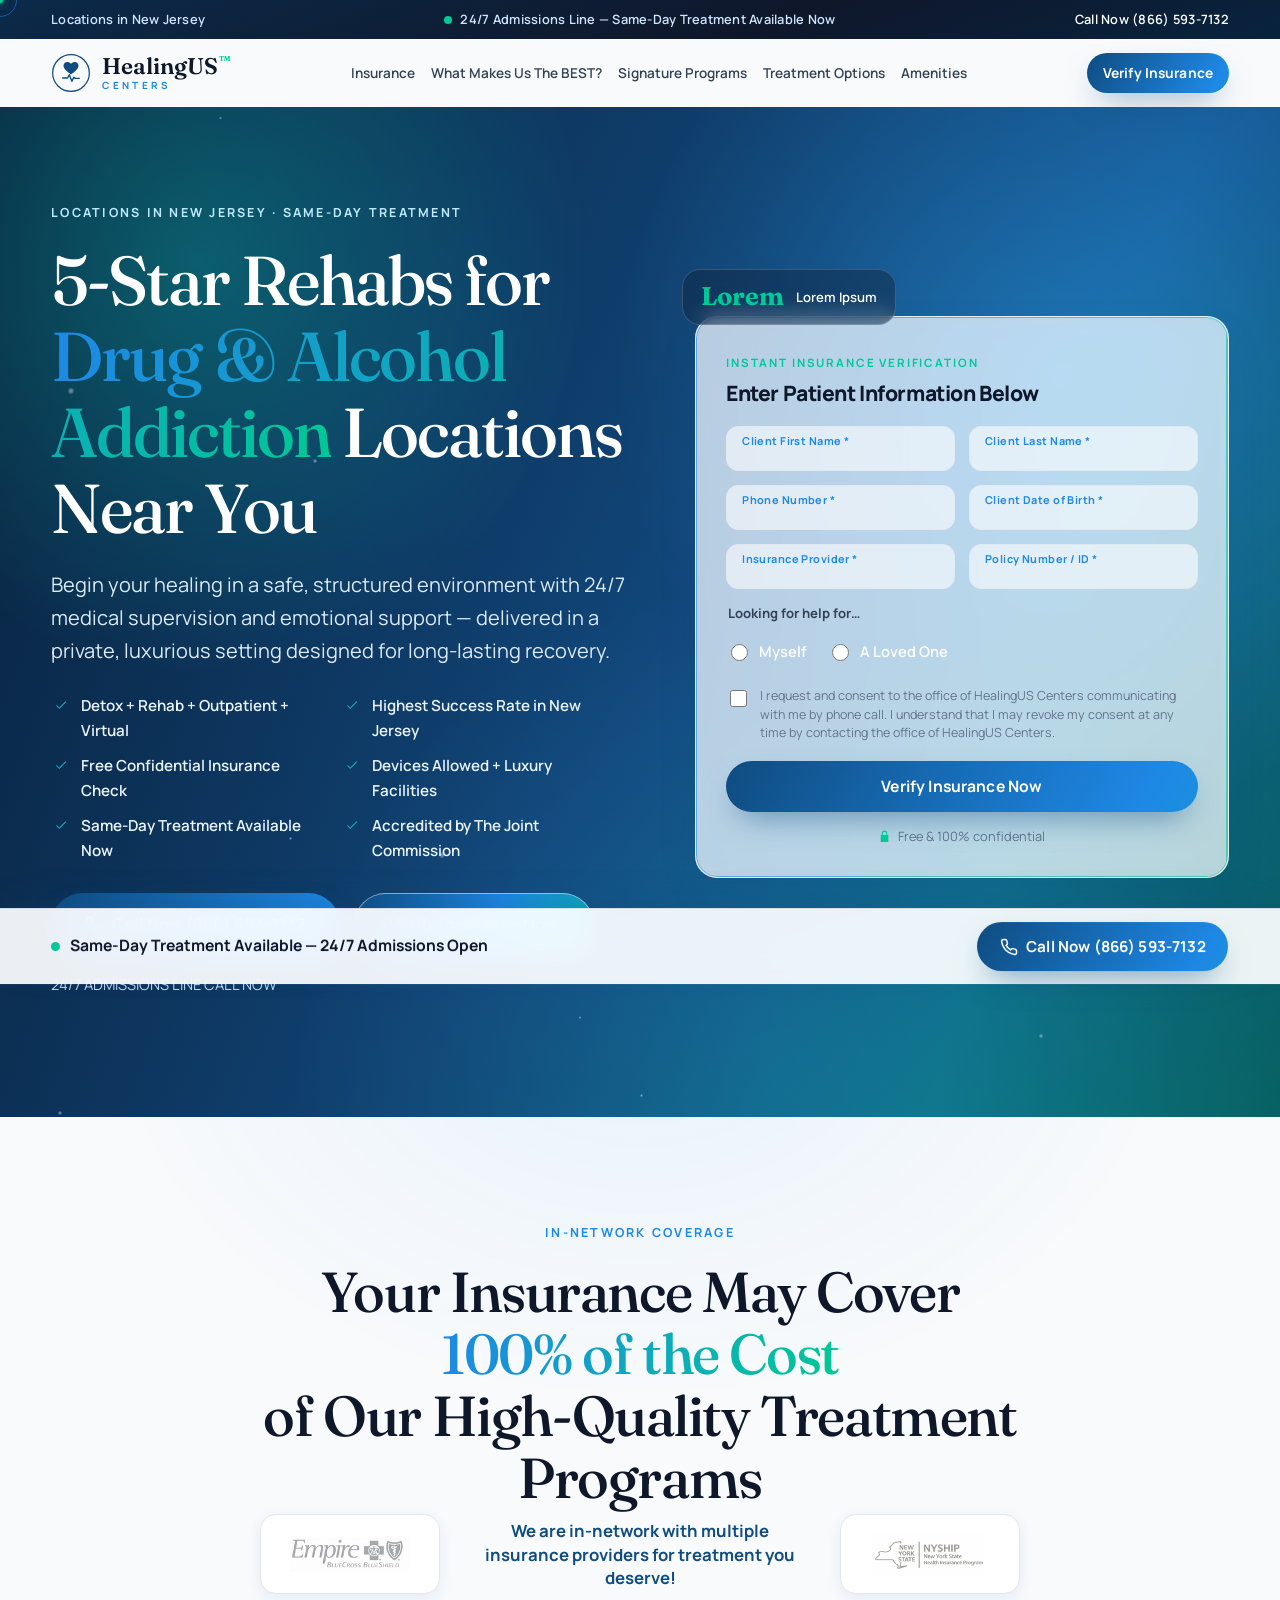
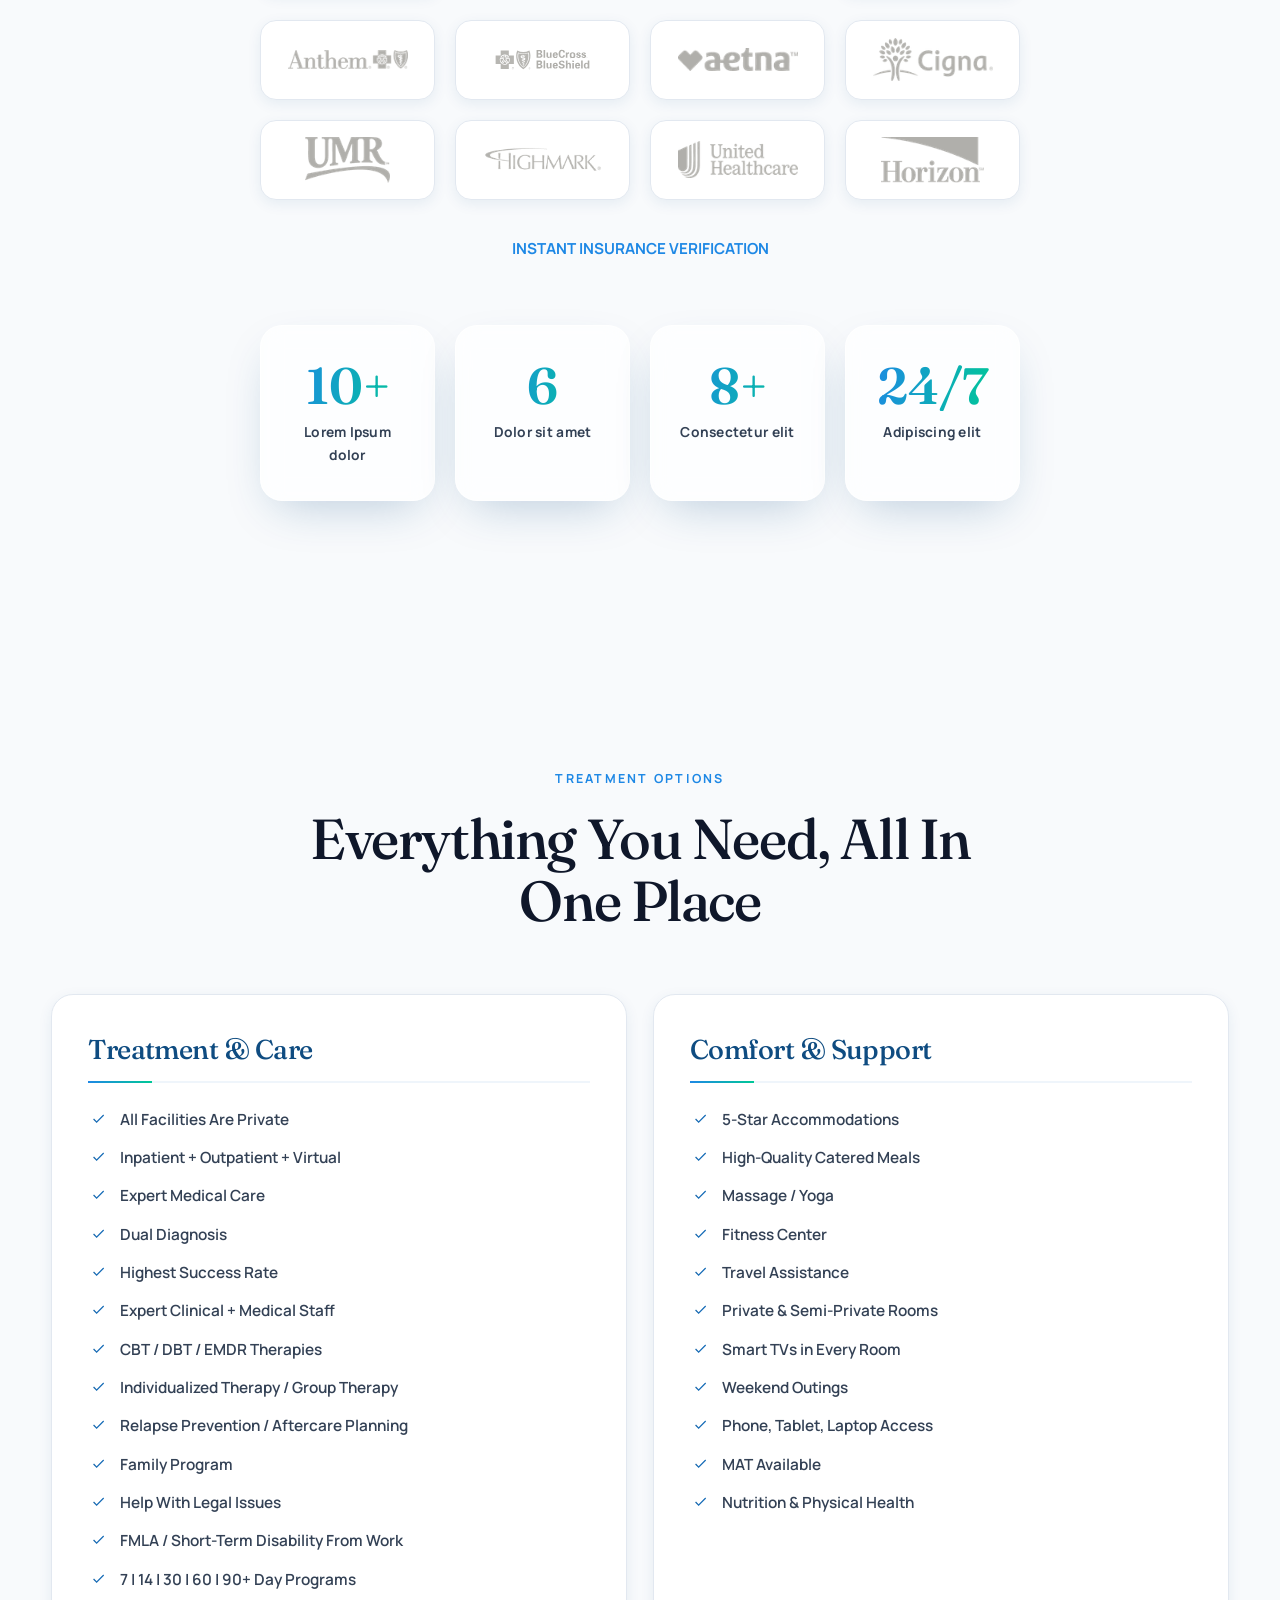
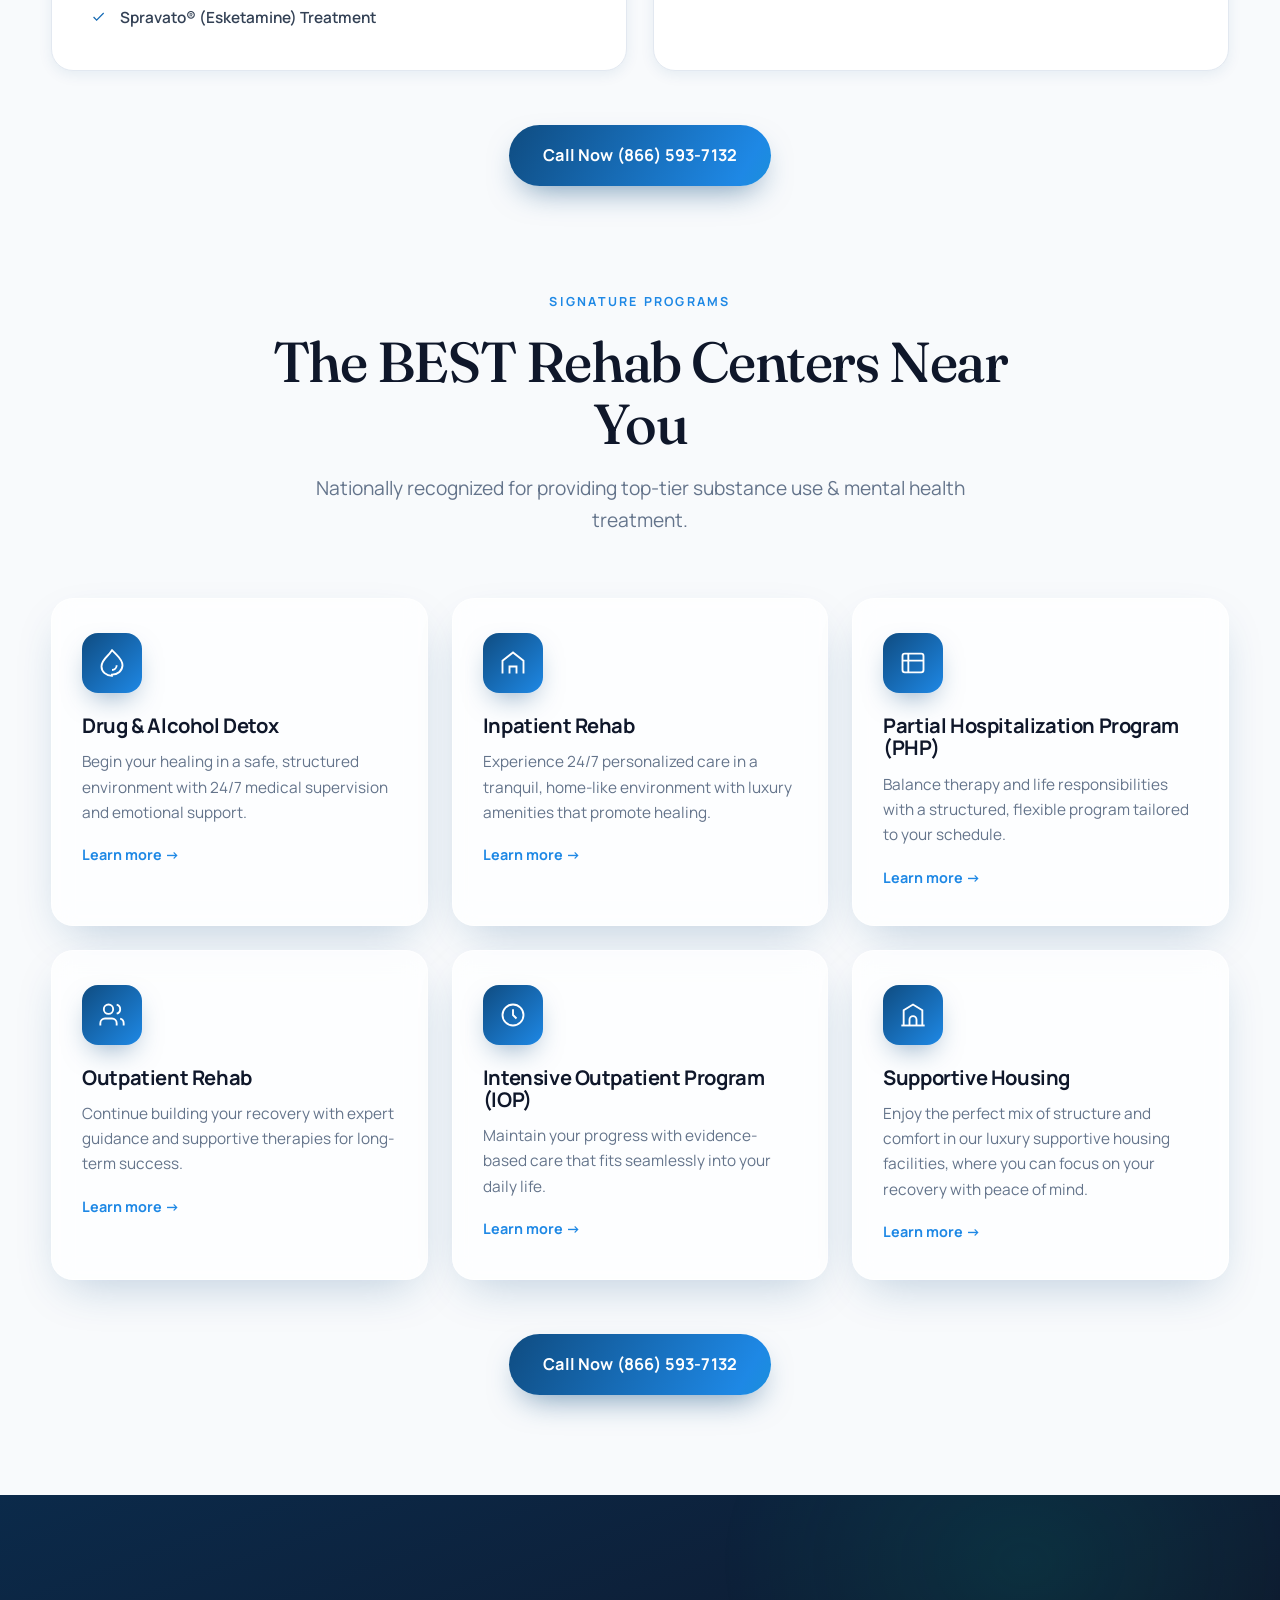
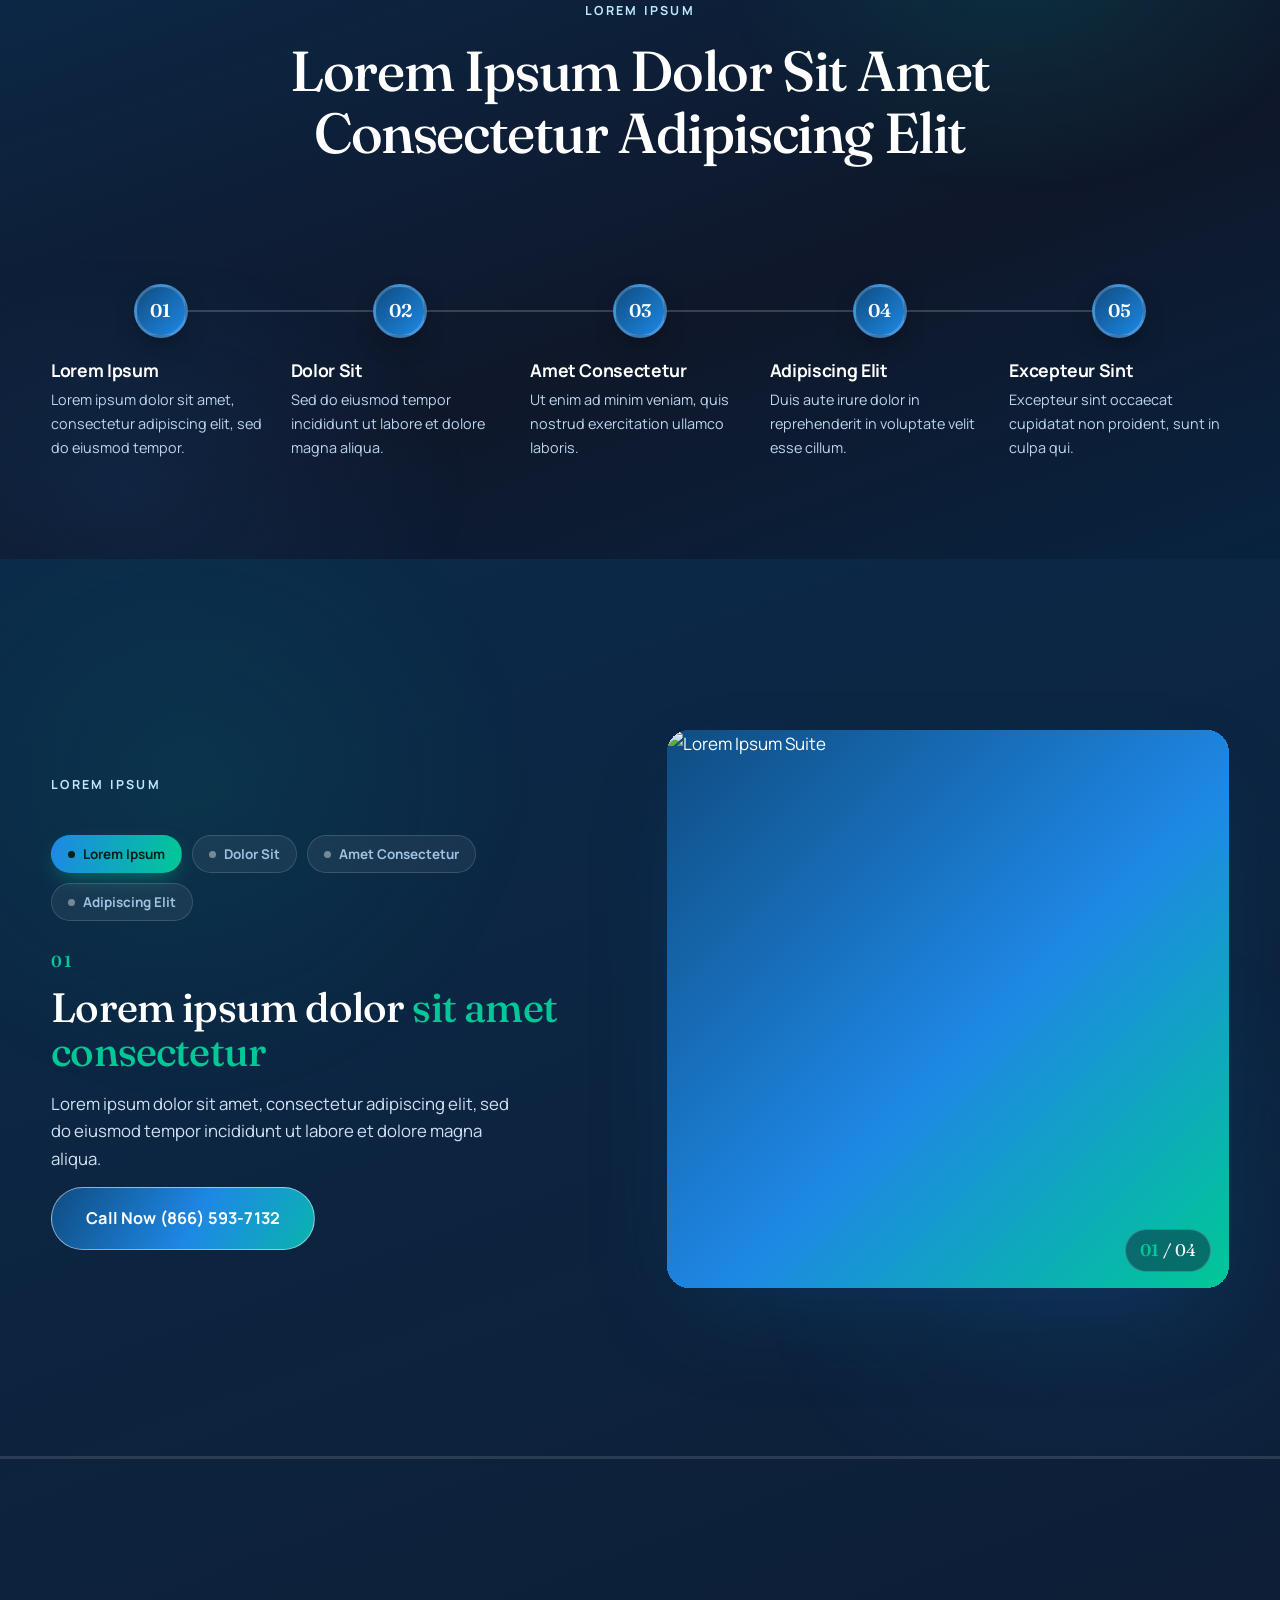
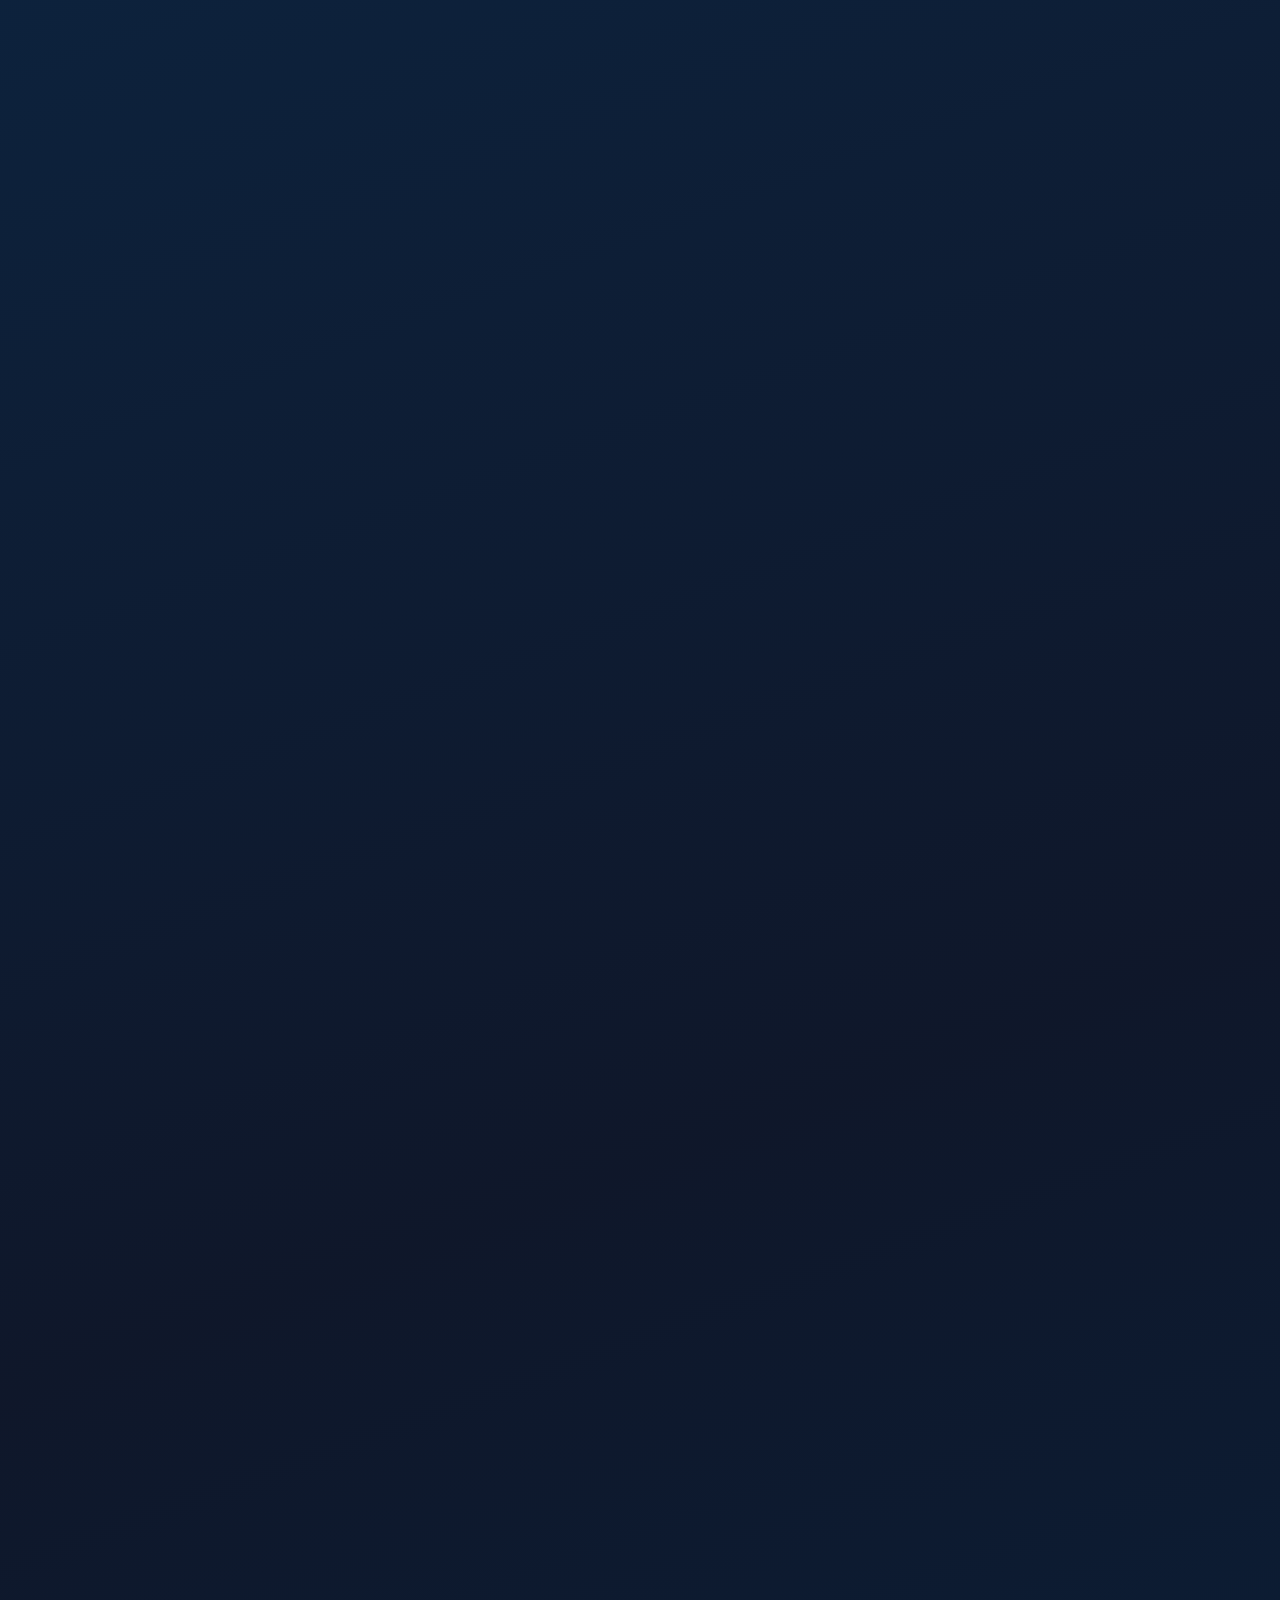
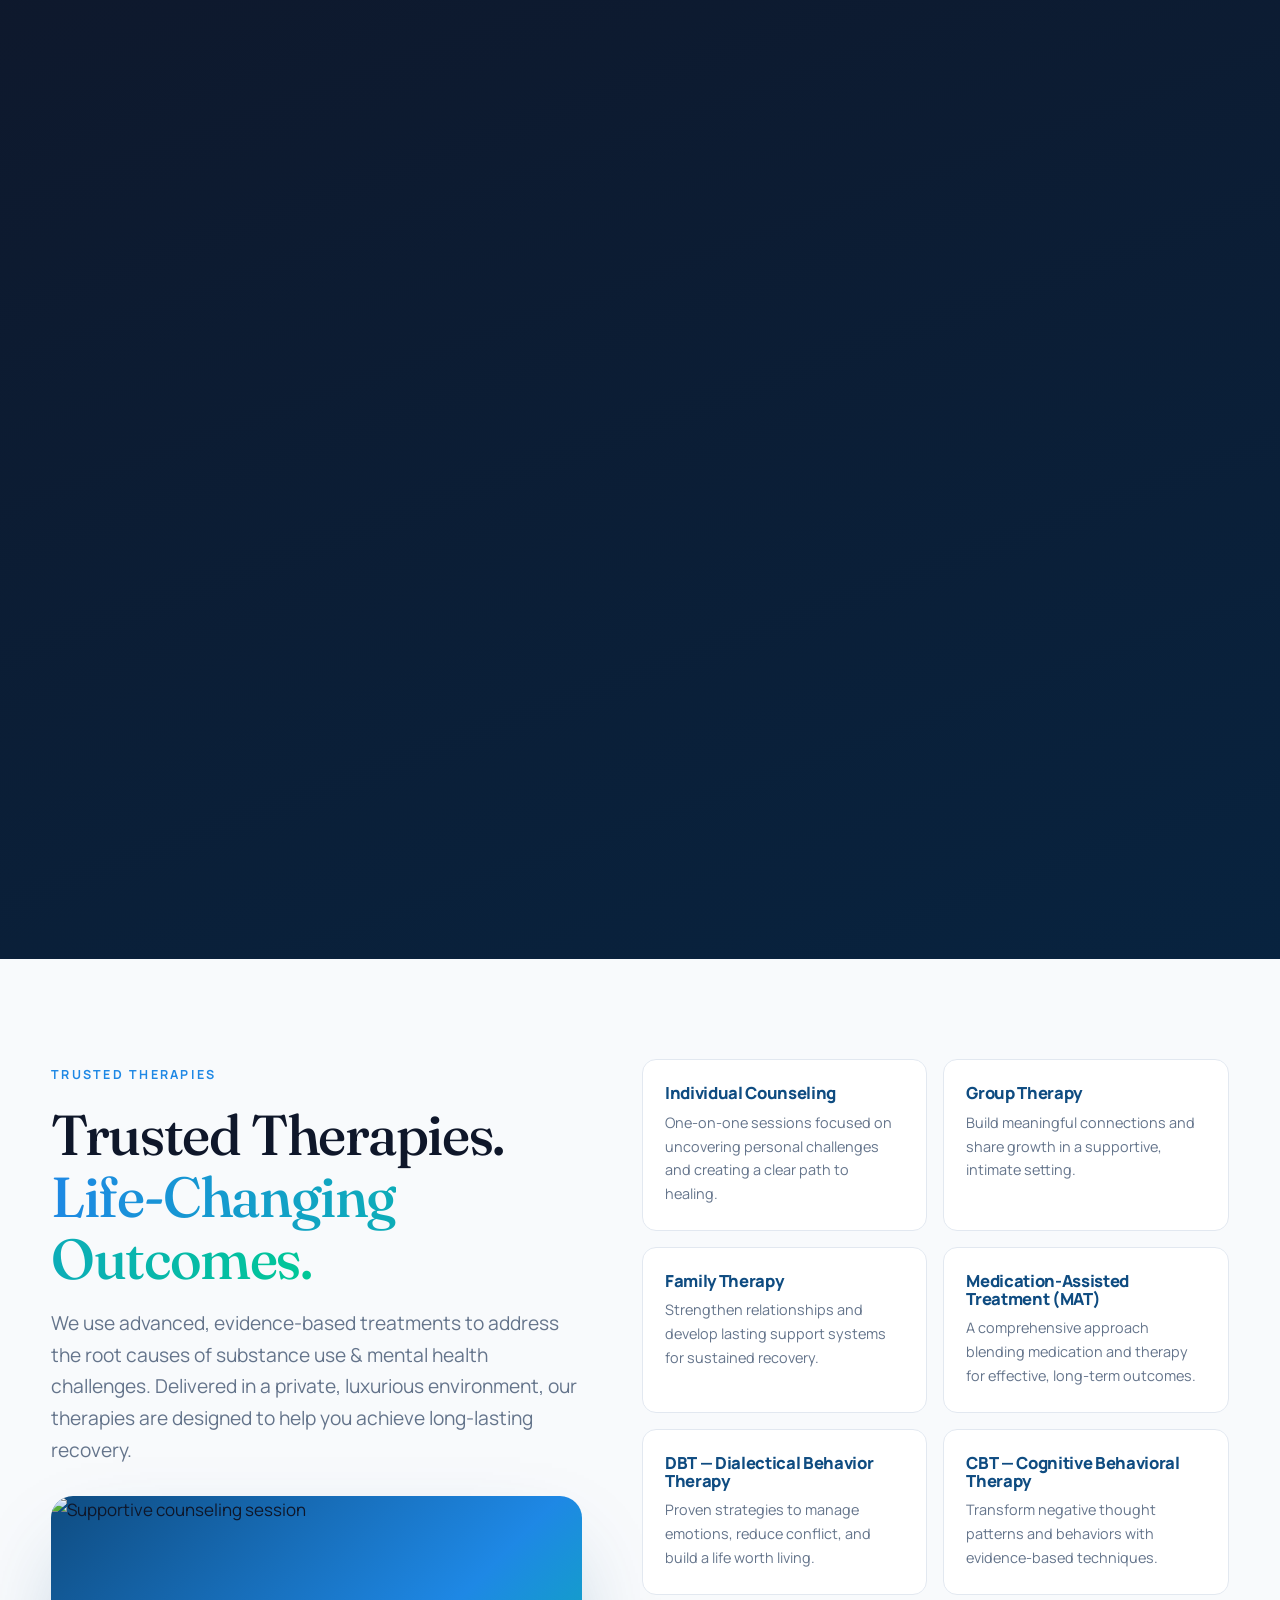
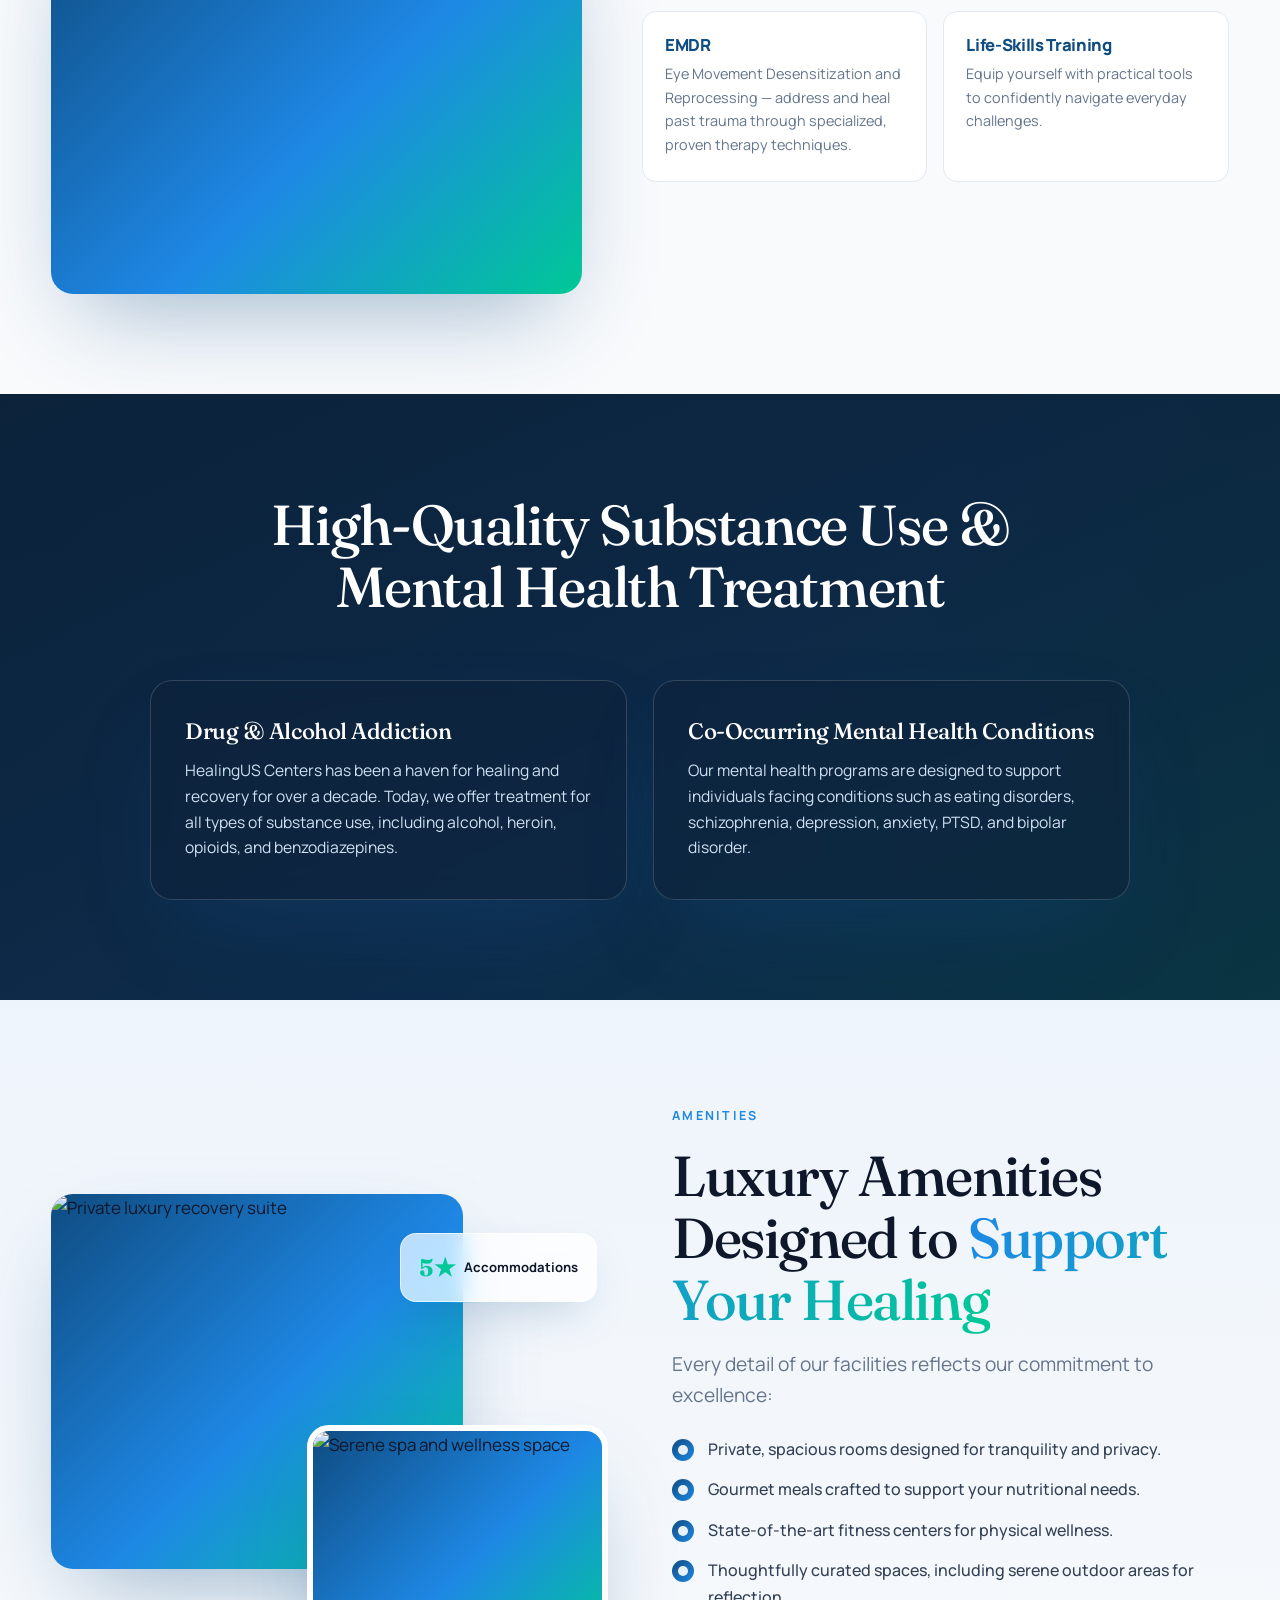
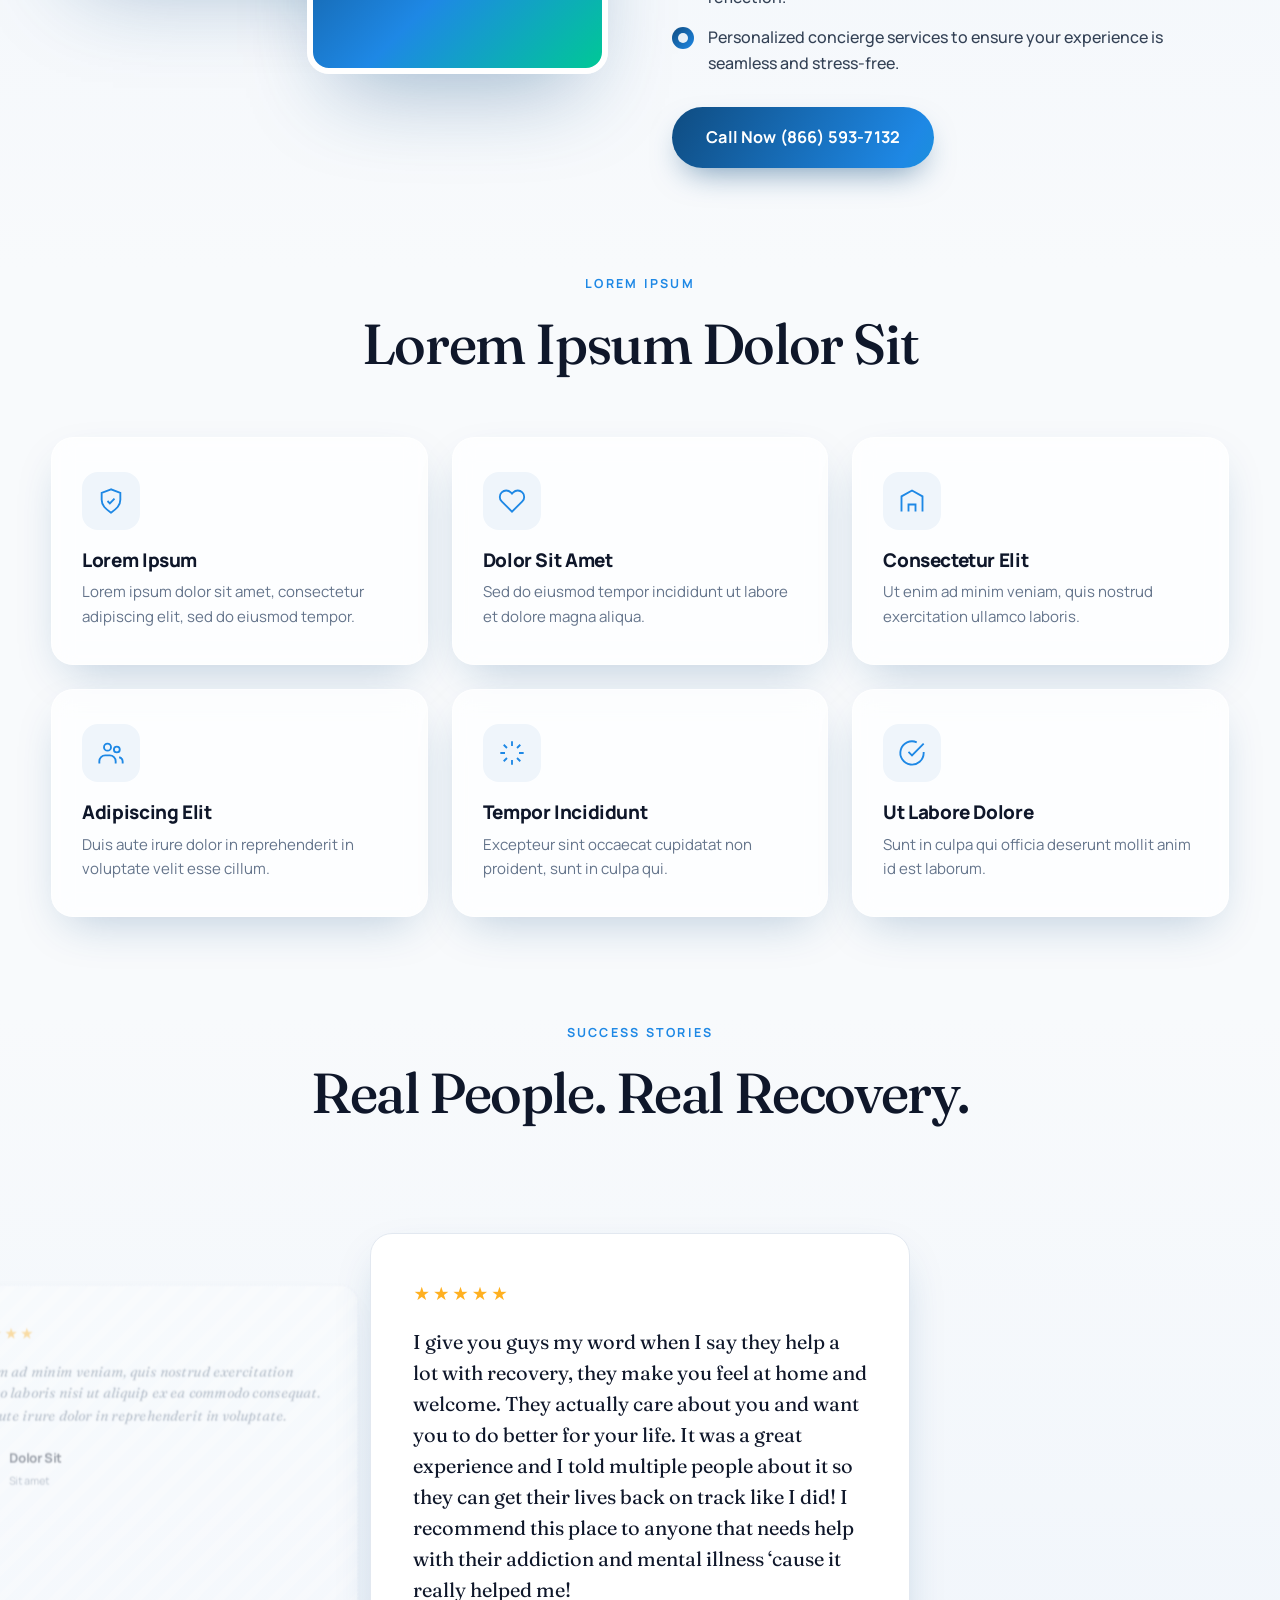
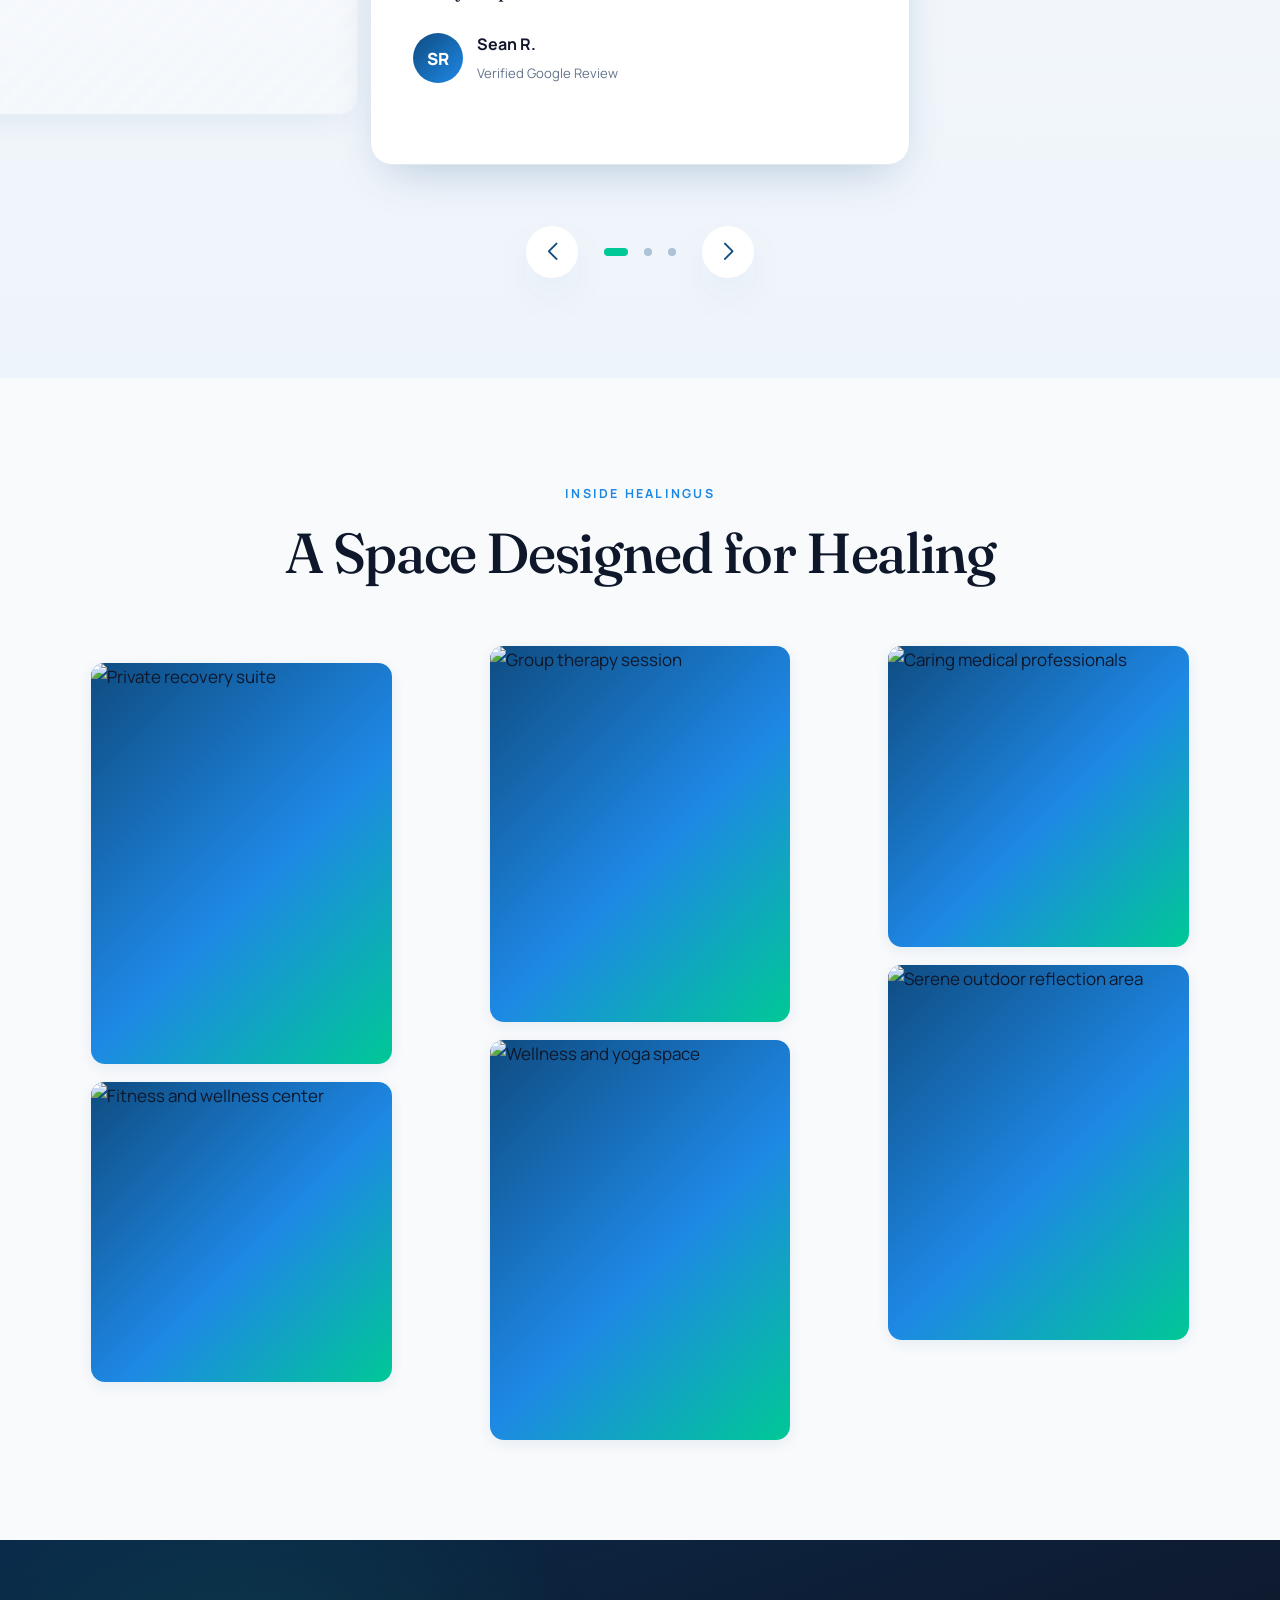
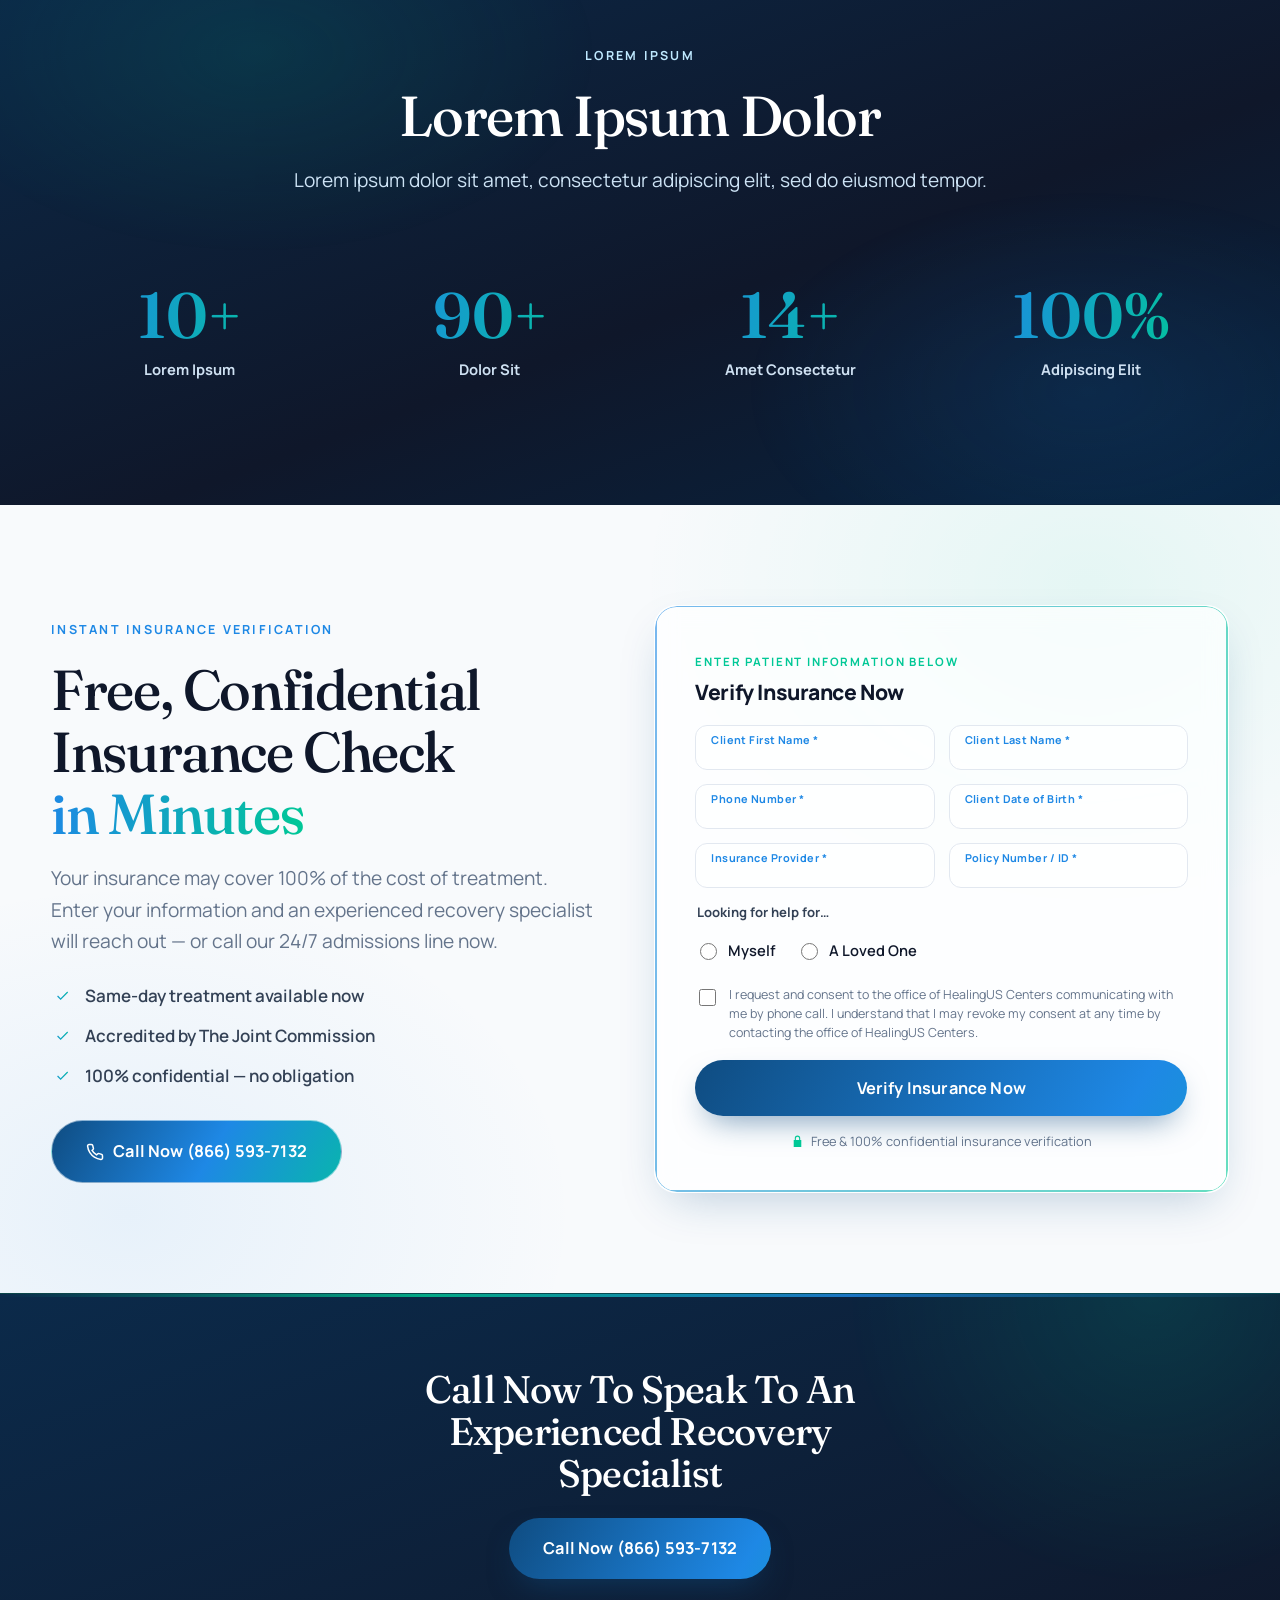
==== index.html @ 16db30b2 "sdfg" ====
<!DOCTYPE html>
<html lang="en">
<head>
<meta charset="UTF-8" />
<meta name="viewport" content="width=device-width, initial-scale=1.0" />
<meta name="description" content="HealingUS Centers — 5-star rehabs for drug & alcohol addiction. Detox, inpatient, outpatient & virtual care with luxury amenities. Accredited by The Joint Commission. Locations in New Jersey." />
<title>HealingUS™ Centers — 5-Star Rehabs for Addiction & Mental Health</title>

<!-- Fonts: Fraunces (luxury editorial display) + Manrope (refined UI/body) -->
<link rel="preconnect" href="https://fonts.googleapis.com" />
<link rel="preconnect" href="https://fonts.gstatic.com" crossorigin />
<link href="https://fonts.googleapis.com/css2?family=Fraunces:ital,opsz,wght@0,9..144,400;0,9..144,500;0,9..144,600;1,9..144,400&family=Manrope:wght@400;500;600;700;800&display=swap" rel="stylesheet" />

<!-- Swiper -->
<link rel="stylesheet" href="https://cdn.jsdelivr.net/npm/swiper@11/swiper-bundle.min.css" />
<!-- AOS -->
<link rel="stylesheet" href="https://cdn.jsdelivr.net/npm/aos@2.3.4/dist/aos.css" />

<style>
/* =====================================================
   HealingUS Centers — Premium Recovery Redesign
   Fonts: Fraunces (display) + Manrope (UI/body)
   ===================================================== */

:root{
  /* Brand palette (per spec) */
  --deep:#0F4C81;
  --blue:#1E88E5;
  --teal:#00C896;
  --bg:#F8FAFC;
  --dark:#0F172A;
  --card:#FFFFFF;

  /* Derived tones */
  --deep-700:#0c3c66;
  --ink:#0F172A;
  --ink-soft:#334155;
  --muted:#64748B;
  --line:#E2E8F0;
  --mist:#EFF5FB;

  /* Gradients */
  --grad-brand:linear-gradient(120deg,var(--deep) 0%, var(--blue) 55%, var(--teal) 120%);
  --grad-soft:linear-gradient(135deg,#0F4C81 0%, #1E88E5 100%);
  --grad-text:linear-gradient(100deg,var(--blue),var(--teal));
  --grad-dark:linear-gradient(160deg,#0b2a4a 0%, #0F172A 60%, #08233f 100%);

  /* Glass */
  --glass-bg:rgba(255,255,255,0.72);
  --glass-bd:rgba(255,255,255,0.65);
  --glass-bg-dark:rgba(16,32,55,0.42);
  --glass-bd-dark:rgba(255,255,255,0.16);

  /* Shadows */
  --sh-sm:0 4px 14px rgba(15,76,129,.08);
  --sh-md:0 18px 48px -16px rgba(15,76,129,.28);
  --sh-lg:0 40px 90px -30px rgba(15,76,129,.40);
  --sh-glow:0 0 0 1px rgba(0,200,150,.18), 0 22px 60px -22px rgba(0,200,150,.35);

  --radius:22px;
  --radius-sm:14px;
  --maxw:1240px;
  --ease:cubic-bezier(.16,1,.3,1);
}

/* ---------- reset ---------- */
*,*::before,*::after{box-sizing:border-box}
html{-webkit-text-size-adjust:100%}
body{margin:0;background:var(--bg);color:var(--ink);
  font-family:'Manrope',system-ui,sans-serif;font-size:17px;line-height:1.65;
  -webkit-font-smoothing:antialiased;overflow-x:clip}
img{max-width:100%;display:block}
a{color:inherit;text-decoration:none}
ul{margin:0;padding:0;list-style:none}
h1,h2,h3,h4{margin:0;line-height:1.1;font-weight:600;letter-spacing:-.02em}
button{font-family:inherit;cursor:pointer;border:none;background:none}
p{margin:0}
::selection{background:var(--teal);color:#04201a}

.wrap{width:min(var(--maxw),92vw);margin-inline:auto}
.section{padding:clamp(70px,9vw,100px) 0;position:relative}
.center{text-align:center}

/* display font for big headings */
.section-title,.hero__title,.footer__cta h2{font-family:'Fraunces',Georgia,serif;font-weight:500}

/* ---------- typography helpers ---------- */
.eyebrow{display:inline-block;font-size:.78rem;font-weight:700;letter-spacing:.18em;
  text-transform:uppercase;color:var(--blue);margin-bottom:18px}
.eyebrow--light{color:#bfe9ff}
.section-title{font-size:clamp(2rem,4.4vw,3.6rem);color:var(--ink);letter-spacing:-.025em}
.section-title.light{color:#fff}
.section-lead{font-size:clamp(1.02rem,1.5vw,1.2rem);color:var(--muted);margin-top:18px;max-width:62ch}
.section-lead.light{color:#cde3f5}
.center .section-lead{margin-inline:auto}
.section-head{margin-bottom:54px}
.section-head.center{max-width:760px;margin-inline:auto;margin-bottom:62px}
.grad-text{background:var(--grad-text);-webkit-background-clip:text;background-clip:text;color:transparent}

/* ---------- glass ---------- */
.glass{background:var(--glass-bg);
  -webkit-backdrop-filter:blur(11px) saturate(140%);backdrop-filter:blur(11px) saturate(140%);
  border:1px solid var(--glass-bd);box-shadow:var(--sh-md)}

/* ---------- buttons ---------- */
.btn{display:inline-flex;align-items:center;justify-content:center;gap:.55em;
  font-weight:700;font-size:.98rem;letter-spacing:.01em;border-radius:100px;
  padding:.92em 1.7em;transition:transform .4s var(--ease),box-shadow .4s var(--ease),background .3s;
  position:relative;white-space:nowrap;will-change:transform}
.btn--sm{padding:.62em 1.15em;font-size:.86rem}
.btn--lg{padding:1.05em 2.1em;font-size:1.02rem}
.btn--block{width:100%}
.btn--primary{background:var(--grad-brand);color:#fff;background-size:160% 160%;box-shadow:0 14px 32px -12px rgba(15,76,129,.6)}
.btn--primary:hover{transform:translateY(-3px);box-shadow:0 22px 44px -14px rgba(30,136,229,.62);background-position:100% 0}
.btn--ghost{color:var(--deep);border:1.5px solid var(--line);background:#fff}
.btn--ghost:hover{border-color:var(--blue);color:var(--blue);transform:translateY(-2px)}
.btn--glass{color:#fff;border:1.5px solid rgba(255,255,255,.5);background:rgba(255,255,255,.1);
  -webkit-backdrop-filter:blur(10px);backdrop-filter:blur(10px)}
.btn--glass:hover{background:rgba(255,255,255,.2);transform:translateY(-3px)}

/* ---------- cursor ---------- */
.cursor-dot,.cursor-ring{position:fixed;top:0;left:0;border-radius:50%;pointer-events:none;
  z-index:9999;transform:translate(-50%,-50%);will-change:transform}
.cursor-dot{width:7px;height:7px;background:var(--teal);box-shadow:0 0 8px rgba(0,200,150,.7)}
.cursor-ring{width:34px;height:34px;border:1.5px solid rgba(30,136,229,.55);transition:width .3s,height .3s,opacity .3s,border-color .3s}
.cursor-ring.is-hover{width:56px;height:56px;border-color:rgba(0,200,150,.7)}
body.no-cursor .cursor-dot,body.no-cursor .cursor-ring{display:none}

/* ---------- loader ---------- */
.loader{position:fixed;inset:0;z-index:10000;background:var(--grad-dark);
  display:flex;flex-direction:column;align-items:center;justify-content:center;gap:26px;
  transition:opacity .7s var(--ease),visibility .7s}
.loader.done{opacity:0;visibility:hidden}
.loader__mark{display:flex;gap:4px;font-family:'Fraunces',serif;font-size:3rem;color:#fff}
.loader__mark span{opacity:0;animation:fadeUp .6s var(--ease) forwards}
.loader__mark span:nth-child(2){animation-delay:.15s;color:var(--teal)}
.loader__bar{width:180px;height:3px;background:rgba(255,255,255,.18);border-radius:4px;overflow:hidden}
.loader__bar i{display:block;height:100%;width:0;background:var(--grad-text);animation:load 1.4s var(--ease) forwards}
@keyframes load{to{width:100%}}
@keyframes fadeUp{to{opacity:1}}

/* ============ TOPBAR ============ */
.topbar{background:var(--grad-dark);color:#cfe6ff;font-size:.8rem;font-weight:600;
  letter-spacing:.02em;position:relative;z-index:60}
.topbar__inner{display:flex;align-items:center;justify-content:space-between;gap:18px;padding:9px 0}
.topbar__pulse{display:inline-flex;align-items:center;gap:8px;flex:1;justify-content:center}
.topbar .dot{width:8px;height:8px;border-radius:50%;background:var(--teal);box-shadow:0 0 0 0 rgba(0,200,150,.6);
  animation:pulse 1.8s infinite}
@keyframes pulse{0%{box-shadow:0 0 0 0 rgba(0,200,150,.55)}70%{box-shadow:0 0 0 10px rgba(0,200,150,0)}100%{box-shadow:0 0 0 0 rgba(0,200,150,0)}}
.topbar__call{color:#fff}
.topbar__call:hover{color:var(--teal)}
@media(max-width:760px){.topbar__locs,.topbar__call{display:none}}

/* ============ NAV ============ */
.nav{position:sticky;top:0;z-index:1000;transition:padding .4s;
  padding:14px 0}
.nav::before{content:"";position:absolute;inset:0;z-index:-1;
  background:rgba(248,250,252,0);
  transition:background .4s,backdrop-filter .4s,box-shadow .4s;
  pointer-events:none}
.nav.scrolled{padding:8px 0}
.nav.scrolled::before{background:rgba(255,255,255,.82);-webkit-backdrop-filter:blur(16px);backdrop-filter:blur(16px);
  box-shadow:0 8px 30px -16px rgba(15,76,129,.25)}
.nav__inner{display:flex;align-items:center;justify-content:space-between;gap:24px}
.brand{display:inline-flex;align-items:center;gap:11px;color:var(--deep)}
.brand__seal{color:var(--deep);display:grid;place-items:center;transition:transform .5s var(--ease)}
.brand:hover .brand__seal{transform:rotate(-8deg) scale(1.05)}
.brand__text{font-family:'Fraunces',serif;font-size:1.42rem;font-weight:600;color:var(--ink);line-height:1;
  display:flex;flex-direction:column}
.brand__name{display:inline-flex;align-items:flex-start;line-height:1}
.brand__text small{font-size:.62rem;letter-spacing:.34em;text-transform:uppercase;font-family:'Manrope';
  font-weight:700;color:var(--blue);margin-top:3px}
.brand__text sup{font-size:.5em;color:var(--teal);line-height:1;margin-left:1px;vertical-align:super}
.nav__links{display:flex;gap:26px;font-size:.9rem;font-weight:600;color:var(--ink-soft)}
.nav__links a{position:relative;padding:4px 0;transition:color .25s;white-space:nowrap}
.nav__links a::after{content:"";position:absolute;left:0;bottom:-2px;height:2px;width:0;background:var(--grad-text);transition:width .35s var(--ease)}
.nav__links a:hover{color:var(--deep)}
.nav__links a:hover::after{width:100%}
.nav__actions{display:flex;align-items:center;gap:12px}
.nav__burger{display:none;width:42px;height:42px;border-radius:12px;border:1.5px solid var(--line);
  flex-direction:column;align-items:center;justify-content:center;gap:5px;background:#fff}
.nav__burger span{width:20px;height:2px;background:var(--ink);border-radius:2px;transition:.35s var(--ease)}
.nav__burger.open span:nth-child(1){transform:translateY(7px) rotate(45deg)}
.nav__burger.open span:nth-child(2){opacity:0}
.nav__burger.open span:nth-child(3){transform:translateY(-7px) rotate(-45deg)}

@media(max-width:1150px){
  .nav__links{position:fixed;top:0;right:0;bottom:0;width:min(360px,84vw);height:100%;height:100dvh;flex-direction:column;
    background:#fff;padding:110px 34px 40px;gap:6px;font-size:1.1rem;overflow-y:auto;
    transform:translateX(100%);visibility:hidden;transition:transform .5s var(--ease),visibility .5s var(--ease);box-shadow:-30px 0 80px -30px rgba(15,76,129,.4);z-index:1000}
  .nav__links.open{transform:translateX(0);visibility:visible}
  .nav__links a{padding:14px 0;border-bottom:1px solid var(--line)}
  .nav__burger{display:flex}
  .nav__actions .btn--ghost{display:none}
}
@media(max-width:520px){.nav__actions .btn--primary{display:none}}

/* ============ HERO ============ */
.hero{position:relative;min-height:100svh;display:flex;align-items:center;
  padding:90px 0 120px;overflow:hidden;color:#fff;isolation:isolate}
.hero__bg{position:absolute;inset:-8% -4%;z-index:-3}
.hero__img{width:100%;height:100%;object-fit:cover}
.hero__scrim{position:absolute;inset:0;
  background:linear-gradient(105deg,rgba(8,28,52,.93) 0%,rgba(12,46,82,.82) 38%,rgba(10,32,58,.45) 75%,rgba(10,32,58,.62) 100%)}
.hero__aurora{position:absolute;inset:0;mix-blend-mode:screen;opacity:.55;
  background:
    radial-gradient(40% 50% at 18% 20%,rgba(0,200,150,.55),transparent 70%),
    radial-gradient(45% 55% at 80% 30%,rgba(30,136,229,.6),transparent 70%),
    radial-gradient(50% 60% at 60% 90%,rgba(15,76,129,.6),transparent 70%);
  animation:aurora 16s ease-in-out infinite alternate}
@keyframes aurora{0%{transform:translate3d(0,0,0) scale(1)}100%{transform:translate3d(-3%,2%,0) scale(1.12)}}
.hero__bg.grad-fallback .hero__img{display:none}
.hero__bg.grad-fallback{background:var(--grad-dark)}

.hero__particles{position:absolute;inset:0;z-index:-1;pointer-events:none}
.particle{position:absolute;border-radius:50%;background:radial-gradient(circle,rgba(255,255,255,.9),rgba(255,255,255,0));
  animation:floatUp linear infinite;opacity:.5}
@keyframes floatUp{0%{transform:translateY(20px);opacity:0}10%{opacity:.6}100%{transform:translateY(-120px);opacity:0}}

.hero__grid{display:grid;grid-template-columns:1.05fr .95fr;gap:54px;align-items:center;width:min(var(--maxw),92vw)}
.hero__title{font-size:clamp(2.4rem,5.4vw,4.5rem);font-weight:500;letter-spacing:-.03em;margin-bottom:22px;max-width:14ch}
.hero__sub{font-size:clamp(1.05rem,1.7vw,1.25rem);color:#dceaf7;max-width:52ch;margin-bottom:26px}
.hero__checks{display:grid;grid-template-columns:1fr 1fr;gap:10px 22px;margin-bottom:30px;max-width:560px}
.hero__checks li{position:relative;padding-left:30px;font-size:.95rem;font-weight:600;color:#eaf4fd}
.hero__checks li::before{content:"";position:absolute;left:0;top:2px;width:20px;height:20px;border-radius:50%;
  background:var(--grad-text);
  -webkit-mask:url("data:image/svg+xml,%3Csvg xmlns='http://www.w3.org/2000/svg' viewBox='0 0 24 24'%3E%3Cpath fill='black' d='M9 16.2 4.8 12l-1.4 1.4L9 19 21 7l-1.4-1.4z'/%3E%3C/svg%3E") center/14px no-repeat;
  mask:url("data:image/svg+xml,%3Csvg xmlns='http://www.w3.org/2000/svg' viewBox='0 0 24 24'%3E%3Cpath fill='black' d='M9 16.2 4.8 12l-1.4 1.4L9 19 21 7l-1.4-1.4z'/%3E%3C/svg%3E") center/14px no-repeat;
  box-shadow:0 0 14px rgba(0,200,150,.5)}
.hero__cta{display:flex;flex-wrap:wrap;gap:14px;margin-bottom:16px}
.hero__line{font-size:.92rem;color:#bcd6ee}

/* floating chips */
.hero__float{position:absolute;z-index:2;border-radius:18px;padding:14px 18px;display:flex;
  align-items:center;gap:12px;color:#fff;font-size:.82rem;font-weight:600;
  background:var(--glass-bg-dark);border:1px solid var(--glass-bd-dark);
  -webkit-backdrop-filter:blur(10px);backdrop-filter:blur(10px);box-shadow:var(--sh-lg);animation:bob 6s ease-in-out infinite;will-change:transform}
.hero__float strong{font-family:'Fraunces',serif;font-size:1.6rem;color:var(--teal);line-height:1}
.hero__float span{line-height:1.25}
.hero__float--a{top:16%;right:30%;animation-delay:.4s}
.hero__float--b{bottom:24%;left:3%;animation-delay:1.2s}
.hero__float--c{bottom:14%;right:8%;animation-delay:.8s}
@keyframes bob{0%,100%{transform:translateY(0)}50%{transform:translateY(-12px)}}
.badge-check{width:22px;height:22px;border-radius:50%;background:var(--grad-text);flex:none;display:inline-block;
  -webkit-mask:url("data:image/svg+xml,%3Csvg xmlns='http://www.w3.org/2000/svg' viewBox='0 0 24 24'%3E%3Cpath fill='black' d='M9 16.2 4.8 12l-1.4 1.4L9 19 21 7l-1.4-1.4z'/%3E%3C/svg%3E") center/15px no-repeat;
  mask:url("data:image/svg+xml,%3Csvg xmlns='http://www.w3.org/2000/svg' viewBox='0 0 24 24'%3E%3Cpath fill='black' d='M9 16.2 4.8 12l-1.4 1.4L9 19 21 7l-1.4-1.4z'/%3E%3C/svg%3E") center/15px no-repeat}

@media(max-width:1080px){.hero__float--a{display:none}}
@media(max-width:900px){
  .hero__grid{grid-template-columns:1fr;gap:40px}
  .hero__float--b,.hero__float--c{display:none}
}
@media(max-width:560px){.hero__checks{grid-template-columns:1fr}}

/* verify card (hero + full) */
.verify-card{border-radius:var(--radius);padding:30px;position:relative;overflow:hidden}
.verify-card::before{content:"";position:absolute;inset:0;border-radius:inherit;padding:1.4px;
  background:var(--grad-text);-webkit-mask:linear-gradient(#000 0 0) content-box,linear-gradient(#000 0 0);
  -webkit-mask-composite:xor;mask-composite:exclude;opacity:.6;pointer-events:none}
.verify-card__head{margin-bottom:22px}
.verify-card__eyebrow{font-size:.72rem;font-weight:700;letter-spacing:.16em;text-transform:uppercase;color:var(--teal)}
.verify-card__head h2{font-family:'Manrope';font-size:1.32rem;font-weight:800;color:var(--ink);margin-top:6px}

/* floating-label form */
.vform__row{display:grid;grid-template-columns:1fr 1fr;gap:14px}
.field{position:relative;margin-bottom:14px}
.field input{width:100%;padding:18px 16px 8px;border:1.5px solid var(--line);border-radius:12px;
  background:rgba(255,255,255,.6);font-size:.95rem;color:var(--ink);transition:.3s;outline:none}
.field label{position:absolute;left:16px;top:14px;color:var(--muted);font-size:.95rem;pointer-events:none;
  transition:.25s var(--ease);font-weight:500}
.field input:focus{border-color:var(--blue);box-shadow:0 0 0 4px rgba(30,136,229,.14),0 0 22px rgba(0,200,150,.18);
  background:#fff}
.field input:focus+label,.field input:not(:placeholder-shown)+label,
.field input:valid+label{top:6px;font-size:.68rem;color:var(--blue);font-weight:700;letter-spacing:.04em}
.field input[type=date]{color:var(--ink)}
.field.error input{border-color:#e2526b;animation:shake .4s}
.field.error label{color:#e2526b}
@keyframes shake{0%,100%{transform:translateX(0)}25%{transform:translateX(-5px)}75%{transform:translateX(5px)}}

.vform__choice{border:none;padding:6px 0 12px;margin:0}
.vform__choice legend{font-size:.82rem;font-weight:700;color:var(--ink-soft);margin-bottom:8px}
.choice{display:inline-flex;align-items:center;gap:8px;margin-right:18px;font-size:.92rem;font-weight:600;cursor:pointer}
.choice input{accent-color:var(--blue);width:17px;height:17px}
.consent{display:flex;gap:10px;font-size:.78rem;color:var(--muted);line-height:1.5;margin:6px 0 18px;cursor:pointer}
.consent input{margin-top:3px;width:17px;height:17px;flex:none;accent-color:var(--teal)}
.vform__trust{margin-top:14px;font-size:.8rem;color:var(--muted);display:flex;align-items:center;gap:7px;justify-content:center}
.lock{width:13px;height:13px;display:inline-block;background:var(--teal);flex:none;
  -webkit-mask:url("data:image/svg+xml,%3Csvg xmlns='http://www.w3.org/2000/svg' viewBox='0 0 24 24'%3E%3Cpath fill='black' d='M12 1a5 5 0 0 0-5 5v3H5v13h14V9h-2V6a5 5 0 0 0-5-5zm3 8H9V6a3 3 0 0 1 6 0z'/%3E%3C/svg%3E") center/contain no-repeat;
  mask:url("data:image/svg+xml,%3Csvg xmlns='http://www.w3.org/2000/svg' viewBox='0 0 24 24'%3E%3Cpath fill='black' d='M12 1a5 5 0 0 0-5 5v3H5v13h14V9h-2V6a5 5 0 0 0-5-5zm3 8H9V6a3 3 0 0 1 6 0z'/%3E%3C/svg%3E") center/contain no-repeat}

/* ============ INSURANCE ============ */
.insurance{background:
  radial-gradient(60% 50% at 50% -10%,rgba(30,136,229,.07),transparent 70%),var(--bg)}
.logo-grid{max-width:1100px;margin:0 auto 36px;display:flex;flex-direction:column;gap:20px}
.logo-row{display:grid;gap:20px;align-items:center}
.logo-row--top{grid-template-columns:1fr 2fr 1fr}
.logo-row--grid{grid-template-columns:repeat(4,1fr)}
.logo-text-chip{text-align:center;font-size:1.05rem;font-weight:700;color:var(--deep);padding:10px 20px;line-height:1.4}
.logo-chip{width:100%;height:80px;display:grid;place-items:center;padding:14px 22px;
  border-radius:16px;background:#fff;border:1px solid var(--line);box-shadow:var(--sh-sm);transition:.4s var(--ease)}
.logo-img{max-width:120px;max-height:46px;width:auto;height:auto;object-fit:contain}
.logo-name{font-family:'Fraunces',serif;font-size:1.02rem;font-weight:500;color:var(--deep);text-align:center;line-height:1.1}
.logo-chip:hover{transform:translateY(-4px);box-shadow:var(--sh-md);border-color:rgba(30,136,229,.4)}
.instant-link{display:block;text-align:center;color:var(--blue);font-weight:700;font-size:.95rem;
  margin-bottom:64px;transition:.3s}
.instant-link:hover{color:var(--teal);letter-spacing:.02em}

@media(max-width:860px){
  .logo-row--top{grid-template-columns:1fr;justify-items:center}
  .logo-row--grid{grid-template-columns:repeat(2,1fr)}
  .logo-text-chip{order:-1;font-size:.95rem;padding:5px}
  .logo-chip{height:72px}
}

.stats{display:grid;grid-template-columns:repeat(4,1fr);gap:20px}
.stat{border-radius:var(--radius);padding:34px 24px;text-align:center;transition:.5s var(--ease)}
.stat:hover{transform:translateY(-6px);box-shadow:var(--sh-glow)}
.stat__num{display:block;font-family:'Fraunces',serif;font-size:clamp(2.4rem,4vw,3.2rem);font-weight:600;
  background:var(--grad-text);-webkit-background-clip:text;background-clip:text;color:transparent;line-height:1}
.stat__label{display:block;margin-top:10px;font-size:.86rem;font-weight:700;color:var(--ink-soft);letter-spacing:.02em}
@media(max-width:760px){.stats{grid-template-columns:1fr 1fr}}

/* ============ PROGRAMS ============ */
.programs{ padding-top: 0px linear-gradient(180deg,var(--bg),#eef4fb) }
.program-grid{display:grid;grid-template-columns:repeat(3,1fr);gap:24px;margin-bottom:54px}
.program-card{position:relative;border-radius:var(--radius);padding:34px 30px;overflow:hidden;
  transform-style:preserve-3d;transition:box-shadow .5s var(--ease)}
.program-card::before{content:"";position:absolute;inset:0;border-radius:inherit;padding:1.4px;opacity:0;
  background:var(--grad-text);-webkit-mask:linear-gradient(#000 0 0) content-box,linear-gradient(#000 0 0);
  -webkit-mask-composite:xor;mask-composite:exclude;transition:opacity .4s}
.program-card:hover::before{opacity:1}
.program-card:hover{box-shadow:var(--sh-glow)}
.program-card__glow{position:absolute;width:240px;height:240px;border-radius:50%;top:-120px;right:-90px;
  background:radial-gradient(circle,rgba(0,200,150,.22),transparent 70%);filter:blur(6px);opacity:0;transition:.5s}
.program-card:hover .program-card__glow{opacity:1}
.program-card__icon{width:60px;height:60px;border-radius:16px;background:var(--grad-soft);display:grid;place-items:center;
  margin-bottom:22px;box-shadow:0 12px 28px -10px rgba(15,76,129,.5);transform:translateZ(40px)}
.program-card__icon svg{width:28px;height:28px;color:#fff}
.program-card h3{font-size:1.26rem;color:var(--ink);margin-bottom:12px;font-weight:700;font-family:'Manrope';transform:translateZ(28px)}
.program-card p{color:var(--muted);font-size:.96rem;transform:translateZ(18px)}
.program-card__link{display:inline-block;margin-top:18px;font-weight:700;color:var(--blue);font-size:.9rem;transition:.3s}
.program-card__link:hover{color:var(--teal);transform:translateX(4px)}
@media(max-width:980px){.program-grid{grid-template-columns:1fr 1fr}}
@media(max-width:620px){.program-grid{grid-template-columns:1fr}}

/* ============ SCROLL SHOWCASE (pinned) ============ */
.showcase{background:var(--grad-dark);color:#fff;position:relative}
.showcase__track{height:400vh}
.showcase__sticky{position:sticky;top:0;height:100vh;display:flex;align-items:center;overflow:hidden}
.showcase__sticky::before{content:"";position:absolute;inset:0;opacity:.5;pointer-events:none;
  background:radial-gradient(45% 60% at 15% 25%,rgba(0,200,150,.16),transparent 60%),
             radial-gradient(45% 60% at 85% 75%,rgba(30,136,229,.18),transparent 60%)}
.showcase__inner{display:grid;grid-template-columns:1fr 1fr;gap:54px;align-items:center;width:min(var(--maxw),92vw);position:relative;z-index:1}

.sc-steps{display:flex;flex-wrap:wrap;gap:10px;margin:22px 0 26px}
.sc-step{display:inline-flex;align-items:center;gap:8px;padding:9px 16px;border-radius:100px;font-size:.84rem;
  font-weight:700;color:#9fc2e0;background:rgba(255,255,255,.06);border:1px solid rgba(255,255,255,.14);
  transition:.35s var(--ease)}
.sc-step i{width:7px;height:7px;border-radius:50%;background:rgba(255,255,255,.4);transition:.35s}
.sc-step.is-active{color:#04201a;background:var(--grad-text);border-color:transparent;box-shadow:0 8px 22px -8px rgba(0,200,150,.6)}
.sc-step.is-active i{background:#04201a}
.sc-step:hover{color:#fff;border-color:rgba(255,255,255,.4)}
.sc-step.is-active:hover{color:#04201a}

.sc-panels{position:relative;min-height:240px}
.sc-panel{position:absolute;inset:0;opacity:0;transform:translateY(24px);pointer-events:none;
  transition:opacity .6s var(--ease),transform .6s var(--ease)}
.sc-panel.is-active{opacity:1;transform:none;pointer-events:auto;position:relative}
.sc-panel__num{font-family:'Fraunces',serif;font-size:1rem;color:var(--teal);font-weight:600;letter-spacing:.1em}
.sc-panel h2{font-family:'Fraunces',serif;font-size:clamp(1.8rem,3.2vw,2.9rem);font-weight:500;margin:10px 0 16px;line-height:1.08}
.sc-panel p{color:#cfe1f2;font-size:1.05rem;max-width:46ch}
.text-teal{color:var(--teal)}

.showcase__right{position:relative;height:clamp(380px,62vh,620px);border-radius:var(--radius);overflow:hidden;
  box-shadow:var(--sh-lg)}
.sc-media{position:absolute;inset:0;margin:0;opacity:0;transform:translateZ(0) scale(1.04);
  transition:opacity .6s var(--ease),transform .8s var(--ease);will-change:opacity,transform;backface-visibility:hidden}
.sc-media.is-active{opacity:1;transform:translateZ(0) scale(1)}
.sc-media img{width:100%;height:100%;object-fit:cover}
.sc-media__count{position:absolute;right:18px;bottom:16px;z-index:3;font-family:'Fraunces',serif;
  font-size:1.05rem;color:#fff;background:rgba(11,30,52,.5);-webkit-backdrop-filter:blur(8px);backdrop-filter:blur(8px);
  padding:7px 14px;border-radius:100px;border:1px solid rgba(255,255,255,.2)}
.sc-media__count b{color:var(--teal);font-weight:600}

.showcase__progress{position:absolute;left:0;bottom:0;width:100%;height:3px;background:rgba(255,255,255,.12)}
.showcase__progress i{display:block;height:100%;width:0;background:var(--grad-text);box-shadow:0 0 12px rgba(0,200,150,.6)}

@media(max-width:880px){
  .showcase__track{height:auto}
  .showcase__sticky{position:static;height:auto;padding:70px 0}
  .showcase__inner{grid-template-columns:1fr;gap:26px}
  .sc-panels{min-height:0}
  .sc-panel{position:relative;opacity:1;transform:none;pointer-events:auto;
    padding:26px 0;border-top:1px solid rgba(255,255,255,.12)}
  .sc-panel:first-child{border-top:none}
  .sc-steps{display:none}
  .showcase__right{display:none}
  .showcase__progress{display:none}
}

/* ============ JOURNEY TIMELINE ============ */
.journey{background:var(--grad-dark);color:#fff;overflow:hidden}
.journey__aurora{position:absolute;inset:0;opacity:.5;
  background:radial-gradient(40% 60% at 80% 10%,rgba(0,200,150,.22),transparent 60%),
             radial-gradient(45% 60% at 10% 90%,rgba(30,136,229,.24),transparent 60%)}
.timeline{position:relative;display:grid;grid-template-columns:repeat(5,1fr);gap:20px;padding-top:60px}
.timeline__progress{position:absolute;top:84px;left:11%;height:2px;width:0;border-radius:4px;
  background:var(--grad-text);box-shadow:0 0 14px rgba(0,200,150,.55);z-index:1}
.timeline::before{content:"";position:absolute;top:84px;left:11%;right:11%;height:2px;background:rgba(255,255,255,.18);border-radius:4px;z-index:0}
.tl-step{position:relative;z-index:3;padding-top:75px}
.tl-step__num{position:absolute;top:-2px;left:50%;transform:translateX(-50%);width:54px;height:54px;border-radius:50%;
  display:grid;place-items:center;font-family:'Fraunces',serif;font-size:1.15rem;font-weight:600;color:#fff;
  background:var(--grad-soft);border:3px solid rgba(255,255,255,.18);box-shadow:0 10px 26px -10px rgba(0,0,0,.6);z-index:2}
.tl-step h3{font-size:1.1rem;font-family:'Manrope';font-weight:700;margin-bottom:8px;color:#fff}
.tl-step p{font-size:.9rem;color:#bcd6ee}
@media(max-width:860px){
  .timeline{grid-template-columns:1fr;gap:0;padding-top:10px}
  .timeline::before{top:0;bottom:0;left:26px;right:auto;width:3px;height:auto}
  .timeline__progress{top:0;left:26px;width:3px!important;height:0;max-width:none}
  .tl-step{padding:0 0 36px 72px;text-align:left}
  .tl-step__num{left:0;transform:none;top:25px}
}

/* ============ THERAPIES ============ */
.therapies__grid{display:grid;grid-template-columns:.95fr 1.05fr;gap:60px;align-items:start}
.therapies__intro{position:sticky;top:120px}
.therapies__photo{margin-top:30px;border-radius:var(--radius);overflow:hidden;box-shadow:var(--sh-lg);aspect-ratio:4/3}
.therapies__photo img{width:100%;height:100%;object-fit:cover}
.therapies__list{display:grid;grid-template-columns:1fr 1fr;gap:16px}
.therapy{background:#fff;border:1px solid var(--line);border-radius:var(--radius-sm);padding:24px 22px;
  position:relative;transition:.4s var(--ease);overflow:hidden}
.therapy::after{content:"";position:absolute;left:0;top:0;width:3px;height:100%;background:var(--grad-text);
  transform:scaleY(0);transform-origin:top;transition:transform .45s var(--ease)}
.therapy:hover{transform:translateY(-5px);box-shadow:var(--sh-md);border-color:transparent}
.therapy:hover::after{transform:scaleY(1)}
.therapy h3{font-size:1.04rem;font-family:'Manrope';font-weight:800;color:var(--deep);margin-bottom:8px}
.therapy p{font-size:.9rem;color:var(--muted)}
@media(max-width:960px){.therapies__grid{grid-template-columns:1fr;gap:40px}.therapies__intro{position:static}}
@media(max-width:560px){.therapies__list{grid-template-columns:1fr}}

/* ============ CONDITIONS ============ */
.conditions{color:#fff;overflow:hidden;isolation:isolate}
.conditions__bg{position:absolute;inset:-8% 0;z-index:-2}
.conditions__bg img{width:100%;height:100%;object-fit:cover}
.conditions__scrim{position:absolute;inset:0;background:linear-gradient(180deg,rgba(11,30,52,.92),rgba(11,30,52,.86))}
.conditions__bg.grad-fallback{background:var(--grad-dark)}
.conditions__bg.grad-fallback img{display:none}
.conditions__grid{display:grid;grid-template-columns:1fr 1fr;gap:26px;max-width:980px;margin-inline:auto}
.condition-card{border-radius:var(--radius);padding:38px 34px;background:var(--glass-bg-dark);
  border:1px solid var(--glass-bd-dark);-webkit-backdrop-filter:blur(10px);backdrop-filter:blur(10px);
  box-shadow:var(--sh-lg);transition:.5s var(--ease)}
.condition-card:hover{transform:translateY(-6px)}
.condition-card h3{font-size:1.4rem;font-family:'Fraunces',serif;font-weight:500;color:#fff;margin-bottom:14px}
.condition-card p{color:#cfe1f2;font-size:.98rem}
@media(max-width:720px){.conditions__grid{grid-template-columns:1fr}}

/* ============ TREATMENT & CARE ============ */
.treatment__grid{display:grid;grid-template-columns:1fr 1fr;gap:26px;margin-bottom:54px}
.care-col{border-radius:var(--radius);padding:40px 36px;background:#fff;border:1px solid var(--line);box-shadow:var(--sh-sm)}
.care-col__title{font-family:'Fraunces',serif;font-size:1.7rem;font-weight:500;color:var(--deep);margin-bottom:24px;
  padding-bottom:16px;border-bottom:2px solid var(--mist);position:relative}
.care-col__title::after{content:"";position:absolute;left:0;bottom:-2px;width:64px;height:2px;background:var(--grad-text)}
.care-list{display:grid;gap:13px}
.care-list li{position:relative;padding-left:32px;font-size:.96rem;font-weight:600;color:var(--ink-soft)}
.care-list li::before{content:"";position:absolute;left:0;top:1px;width:21px;height:21px;border-radius:7px;
  background:var(--mist);
  -webkit-mask:url("data:image/svg+xml,%3Csvg xmlns='http://www.w3.org/2000/svg' viewBox='0 0 24 24'%3E%3Cpath fill='black' d='M9 16.2 4.8 12l-1.4 1.4L9 19 21 7l-1.4-1.4z'/%3E%3C/svg%3E") center/15px no-repeat;
  background:var(--grad-soft)}
@media(max-width:760px){.treatment__grid{grid-template-columns:1fr}}

/* ============ AMENITIES ============ */
.amenities{background:linear-gradient(180deg,#eef4fb,var(--bg))}
.amenities__grid{display:grid;grid-template-columns:1fr 1fr;gap:64px;align-items:center}
.amenities__media{position:relative;min-height:480px}
.amenities__img{position:absolute;border-radius:var(--radius);overflow:hidden;box-shadow:var(--sh-lg)}
.amenities__img img{width:100%;height:100%;object-fit:cover}
.amenities__img--main{width:74%;height:78%;top:0;left:0;z-index:1}
.amenities__img--sub{width:54%;height:52%;bottom:0;right:0;z-index:2;border:6px solid #fff}
.amenities__badge{position:absolute;top:8%;right:2%;z-index:3;border-radius:16px;padding:14px 18px;
  font-size:.82rem;font-weight:700;color:var(--ink);display:flex;align-items:center;gap:8px}
.amenities__badge strong{font-family:'Fraunces',serif;font-size:1.5rem;color:var(--teal)}
.amenities__list{display:grid;gap:14px;margin:24px 0 30px}
.amenities__list li{position:relative;padding-left:36px;font-size:1rem;color:var(--ink-soft);font-weight:500}
.amenities__list li span{position:absolute;left:0;top:3px;width:22px;height:22px;border-radius:50%;background:var(--grad-soft);
  display:grid;place-items:center}
.amenities__list li span::after{content:"";width:10px;height:10px;border-radius:50%;background:#fff;opacity:.9}
@media(max-width:900px){
  .amenities__grid{grid-template-columns:1fr;gap:50px}
  .amenities__media{min-height:62vw;max-width:520px;margin-inline:auto;width:100%}
}

/* ============ WHY ============ */
.why{ padding-top: 0px;  background:var(--bg) }
.why-grid{display:grid;grid-template-columns:repeat(3,1fr);gap:24px}
.why-card{border-radius:var(--radius);padding:34px 30px;transition:.5s var(--ease);position:relative;overflow:hidden}
.why-card:hover{transform:translateY(-7px);box-shadow:var(--sh-glow)}
.why-card__icon{width:58px;height:58px;border-radius:16px;background:var(--mist);display:grid;place-items:center;
  margin-bottom:20px;transition:.45s var(--ease)}
.why-card__icon svg{width:28px;height:28px;color:var(--blue);transition:.4s}
.why-card:hover .why-card__icon{background:var(--grad-soft)}
.why-card:hover .why-card__icon svg{color:#fff;transform:scale(1.08)}
.why-card h3{font-size:1.18rem;font-family:'Manrope';font-weight:800;color:var(--ink);margin-bottom:10px}
.why-card p{color:var(--muted);font-size:.94rem}
@media(max-width:980px){.why-grid{grid-template-columns:1fr 1fr}}
@media(max-width:620px){.why-grid{grid-template-columns:1fr}}

/* ============ STORIES ============ */
.stories{ padding-top: 0px;   background:linear-gradient(180deg,var(--bg),#eef4fb);overflow:hidden}
.storiesSwiper{padding:30px 8vw 70px;overflow:visible}
.storiesSwiper .swiper-wrapper{align-items:stretch}
.storiesSwiper .swiper-slide{width:min(620px,86vw);height:auto;opacity:.4;
  transition:opacity .5s var(--ease)}
.storiesSwiper .swiper-slide-active{opacity:1}
.storiesSwiper .story{height:100%}
.stories__controls{display:flex;align-items:center;justify-content:center;gap:22px;margin-top:8px;
  position:relative;z-index:20}
.stories__controls .swiper-button-prev,
.stories__controls .swiper-button-next{position:static;margin:0;width:52px;height:52px;border-radius:50%;
  background:#fff;color:var(--deep);box-shadow:var(--sh-md);transition:.35s var(--ease);flex:none}
.stories__controls .swiper-button-prev::after,
.stories__controls .swiper-button-next::after{font-size:17px;font-weight:800}
.stories__controls .swiper-button-prev:hover,
.stories__controls .swiper-button-next:hover{background:var(--grad-soft);color:#fff;transform:translateY(-3px)}
.stories__controls .swiper-pagination{position:static;width:auto;display:flex;gap:8px;align-items:center}
.story{border-radius:var(--radius);padding:44px 42px;background:#fff;border:1px solid var(--line);box-shadow:var(--sh-md)}
.story__stars{color:#ffb020;letter-spacing:3px;font-size:1.15rem;margin-bottom:18px}
.story blockquote{margin:0;font-family:'Fraunces',serif;font-size:1.25rem;line-height:1.55;color:var(--ink);font-weight:400}
.story figcaption{display:flex;align-items:center;gap:14px;margin-top:26px}
.story__avatar{width:50px;height:50px;border-radius:50%;background:var(--grad-soft);color:#fff;display:grid;
  place-items:center;font-weight:800;font-size:1.05rem;flex:none}
.story figcaption strong{display:block;color:var(--ink);font-size:1rem}
.story figcaption small{color:var(--muted);font-size:.82rem}
.story--placeholder{background:repeating-linear-gradient(135deg,#fff,#fff 12px,#fafcff 12px,#fafcff 24px);border-style:dashed}
.story--placeholder blockquote{color:var(--muted);font-style:italic;font-size:1.1rem}
.swiper-button-prev,.swiper-button-next{color:var(--deep);background:#fff;width:50px;height:50px;border-radius:50%;
  box-shadow:var(--sh-md)}
.swiper-button-prev:after,.swiper-button-next:after{font-size:18px;font-weight:800}
.swiper-pagination-bullet{background:var(--deep);opacity:.3}
.swiper-pagination-bullet-active{background:var(--teal);opacity:1;width:24px;border-radius:6px}
a.btn.btn--glass.btn--lg {
    background: var(--grad-brand) !important;
}

/* ============ GALLERY ============ */
.masonry{columns:3;column-gap:18px}
.masonry__item{break-inside:avoid;margin-bottom:18px;position:relative;border-radius:var(--radius-sm);overflow:hidden;
  cursor:pointer;box-shadow:var(--sh-sm)}
.masonry__item img{width:100%;transition:transform .7s var(--ease)}
.masonry__item figcaption{position:absolute;inset:auto 0 0 0;padding:30px 18px 16px;color:#fff;font-weight:700;
  font-size:.95rem;background:linear-gradient(transparent,rgba(11,30,52,.85));opacity:0;transform:translateY(10px);transition:.4s}
.masonry__item:hover img{transform:scale(1.08)}
.masonry__item:hover figcaption{opacity:1;transform:translateY(0)}
.masonry__item:nth-child(3n+1) img{aspect-ratio:3/4;object-fit:cover}
.masonry__item:nth-child(3n+2) img{aspect-ratio:1/1;object-fit:cover}
.masonry__item:nth-child(3n) img{aspect-ratio:4/5;object-fit:cover}
@media(max-width:860px){.masonry{columns:2}}
@media(max-width:520px){.masonry{columns:1}}

.lightbox{position:fixed;inset:0;z-index:9998;background:rgba(8,20,38,.92);
  -webkit-backdrop-filter:blur(8px);backdrop-filter:blur(8px);display:flex;align-items:center;justify-content:center;
  opacity:0;visibility:hidden;transition:.4s;padding:30px}
.lightbox.open{opacity:1;visibility:visible}
.lightbox img{max-width:90vw;max-height:86vh;border-radius:14px;box-shadow:var(--sh-lg);transform:scale(.94);transition:.4s var(--ease)}
.lightbox.open img{transform:scale(1)}
.lightbox__close{position:absolute;top:24px;right:30px;font-size:2.6rem;color:#fff;line-height:1}

/* ============ IMPACT ============ */
.impact{background:var(--grad-dark);color:#fff;overflow:hidden}
.impact__aurora{position:absolute;inset:0;opacity:.5;
  background:radial-gradient(45% 60% at 20% 20%,rgba(0,200,150,.22),transparent 60%),
             radial-gradient(45% 60% at 85% 80%,rgba(30,136,229,.24),transparent 60%)}
.impact__grid{display:grid;grid-template-columns:repeat(4,1fr);gap:24px}
.impact__item{text-align:center;padding:24px}
.impact__item .stat__num{font-size:clamp(2.8rem,5vw,4rem)}
.impact__label{display:block;margin-top:10px;font-size:.92rem;font-weight:700;color:#cfe1f2}
@media(max-width:760px){.impact__grid{grid-template-columns:1fr 1fr}}

/* ============ VERIFY (contact) ============ */
.verify.section{background:
  radial-gradient(50% 60% at 85% 10%,rgba(0,200,150,.08),transparent 70%),
  radial-gradient(50% 60% at 10% 90%,rgba(30,136,229,.08),transparent 70%),var(--bg)}
.verify__grid{display:grid;grid-template-columns:1fr 1.05fr;gap:56px;align-items:center}
.verify__points{display:grid;gap:12px;margin:24px 0 30px}
.verify__points li{display:flex;align-items:center;gap:12px;font-weight:600;color:var(--ink-soft)}
.verify-card--full{padding:40px}
.verify-card--full .vform__row{grid-template-columns:1fr 1fr}
.vform__success{text-align:center;padding:20px 0}
.vform__check{width:80px;height:80px;margin:0 auto 18px}
.vform__check svg{width:100%;height:100%}
.vform__check circle{stroke:var(--teal);stroke-width:2;stroke-dasharray:166;stroke-dashoffset:166;
  animation:stroke .6s var(--ease) forwards}
.vform__check path{stroke:var(--teal);stroke-width:3;stroke-linecap:round;stroke-dasharray:48;stroke-dashoffset:48;
  animation:stroke .4s .5s var(--ease) forwards}
@keyframes stroke{to{stroke-dashoffset:0}}
.vform__success h3{font-family:'Fraunces',serif;font-size:1.6rem;color:var(--deep);margin-bottom:10px}
.vform__success p{color:var(--muted)}
.vform__success a{color:var(--blue);font-weight:700}
@media(max-width:900px){.verify__grid{grid-template-columns:1fr;gap:44px}.verify-card--full .vform__row{grid-template-columns:1fr}}

/* ============ FOOTER ============ */
.footer{background:var(--grad-dark);color:#cfe1f2;position:relative;overflow:hidden;padding-top:74px;
  border-top:1px solid rgba(0,200,150,.25)}
.footer::before{content:"";position:absolute;top:0;left:0;width:100%;height:3px;
  background:linear-gradient(90deg,transparent,var(--teal),var(--blue),transparent);opacity:.8}
.footer__deco{position:absolute;inset:0;opacity:.35;pointer-events:none;
  background:radial-gradient(40% 50% at 90% 0%,rgba(0,200,150,.4),transparent 60%),
             radial-gradient(40% 50% at 0% 100%,rgba(30,136,229,.4),transparent 60%)}
.footer .wrap{position:relative;z-index:1}
.footer__cta{text-align:center;padding-bottom:44px;margin-bottom:0}
.footer__cta h2{font-size:clamp(1.6rem,3vw,2.5rem);color:#fff;font-weight:500;margin-bottom:24px;max-width:22ch;margin-inline:auto}

/* certifications band */
.footer__certs{display:flex;flex-wrap:wrap;align-items:center;justify-content:center;gap:18px;
  padding:30px 0 40px;margin-bottom:44px;border-top:1px solid rgba(255,255,255,.12);
  border-bottom:1px solid rgba(255,255,255,.12)}
.cert{height:84px;min-width:150px;padding:14px 24px;border-radius:16px;background:rgba(255,255,255,.95);
  display:grid;place-items:center;box-shadow:0 14px 30px -16px rgba(0,0,0,.5);transition:.4s var(--ease)}
.cert:hover{transform:translateY(-4px)}
.cert-img{max-height:54px;max-width:170px;width:auto;object-fit:contain}
.badge-name{font-weight:800;font-size:.86rem;color:var(--deep);text-align:center;line-height:1.2;letter-spacing:.01em}

.footer__grid{display:grid;grid-template-columns:1.7fr 1fr 1fr 1.2fr;gap:44px;padding-bottom:46px}
.brand--footer{display:inline-flex}
.brand--footer .brand__text{color:#fff}
.footer__brand p{margin:18px 0 0;font-size:.92rem;max-width:34ch;color:#9fbdd9;line-height:1.7}
.footer__col h4{color:#fff;font-size:.78rem;letter-spacing:.16em;text-transform:uppercase;margin-bottom:20px;font-weight:800;
  position:relative;padding-bottom:12px}
.footer__col h4::after{content:"";position:absolute;left:0;bottom:0;width:30px;height:2px;background:var(--grad-text)}
.footer__col a{display:block;padding:8px 0;font-size:.92rem;color:#9fbdd9;transition:.25s;width:fit-content}
.footer__col a:hover{color:var(--teal);transform:translateX(5px)}
.footer__phone{font-family:'Fraunces',serif;font-size:1.7rem;color:#fff!important;font-weight:600;margin-bottom:6px}
.footer__contact p{font-size:.88rem;color:#9fbdd9;margin:2px 0}
.footer__social{display:flex;gap:10px;margin-top:20px}
.footer__social a{width:42px;height:42px;border-radius:12px;background:rgba(255,255,255,.08);display:grid;place-items:center;
  border:1px solid rgba(255,255,255,.14);transition:.35s}
.footer__social a svg{width:18px;height:18px;color:#cfe1f2}
.footer__social a:hover{background:var(--grad-soft);transform:translateY(-3px)}
.footer__social a:hover svg{color:#fff}
.footer__bar{padding:24px 0 110px;border-top:1px solid rgba(255,255,255,.12);display:flex;
  justify-content:space-between;flex-wrap:wrap;gap:10px;font-size:.82rem;color:#86a6c4}
.footer__disclaimer{color:#9fbdd9}
@media(max-width:900px){.footer__grid{grid-template-columns:1fr 1fr;gap:34px}}
@media(max-width:560px){.footer__grid{grid-template-columns:1fr}.footer__bar{padding-bottom:96px}.cert{min-width:0;flex:1 1 40%}}

/* ============ STICKY BOTTOM CTA BAR ============ */
.sticky-cta{position:fixed;left:0;right:0;bottom:0;z-index:900;background:rgba(255,255,255,.92);
  -webkit-backdrop-filter:blur(14px) saturate(160%);backdrop-filter:blur(14px) saturate(160%);
  border-top:1px solid var(--line);box-shadow:0 -12px 40px -18px rgba(15,76,129,.45);
  transform:translateY(110%);transition:transform .5s var(--ease)}
.sticky-cta.show{transform:translateY(0)}
.sticky-cta__inner{display:flex;align-items:center;justify-content:space-between;gap:18px;padding:13px 0}
.sticky-cta__status{display:inline-flex;align-items:center;gap:10px;font-weight:700;font-size:.98rem;color:var(--ink)}
.sticky-cta__status .dot{width:9px;height:9px;border-radius:50%;background:var(--teal);
  box-shadow:0 0 0 0 rgba(0,200,150,.6);animation:pulse 1.8s infinite;flex:none}
.sticky-cta__btn{padding:.8em 1.5em;font-size:.95rem}
@media(max-width:600px){
  .sticky-cta__inner{padding:10px 0;gap:10px}
  .sticky-cta__status{font-size:.8rem;gap:7px}
  .sticky-cta__btn{padding:.7em 1.05em;font-size:.84rem}
}
@media(max-width:380px){.sticky-cta__status{display:none}.sticky-cta__btn{width:100%}}

/* ============ AOS reveal: never block interaction ============ */

@media(prefers-reduced-motion:reduce){
  *{animation-duration:.001ms!important;transition-duration:.001ms!important;scroll-behavior:auto!important}
  .hero__aurora,.hero__float,.topbar .dot,.logo-track{animation:none}
}

/* ============ Scroll progress bar ============ */
.scroll-progress{position:fixed;top:0;left:0;height:3px;width:0;z-index:9999;
  background:var(--grad-text);box-shadow:0 0 12px rgba(0,200,150,.6);
  transform-origin:left;will-change:width}

/* ============ Scroll parallax image frames ============ */
.par-frame{overflow:hidden}
.par-img{will-change:transform}

/* gradient base so images never flash white / never show broken alt */
.therapies__photo,.amenities__img,.masonry__item,.conditions__bg,.hero__bg,
.sc-media{background:linear-gradient(135deg,#0F4C81,#1E88E5 55%,#00C896)}
.masonry__item img{min-height:120px}
img.img-broken{width:100%;height:100%}

/* promote heavy scroll-animated layers to their own GPU layer */
.hero__bg,.conditions__bg,.journey__aurora,.impact__aurora{will-change:transform;transform:translateZ(0)}

/* ============ NAV BACKDROP & CLOSE BUTTON ============ */
.nav__backdrop{position:fixed;inset:0;z-index:950;background:rgba(15,23,42,.55);
  -webkit-backdrop-filter:blur(2px);backdrop-filter:blur(2px);
  opacity:0;visibility:hidden;transition:opacity .4s var(--ease),visibility .4s}
.nav__backdrop.open{opacity:1;visibility:visible}

.nav__close{display:none;position:absolute;top:22px;right:22px;
  width:44px;height:44px;border-radius:12px;
  background:var(--mist);border:1.5px solid var(--line);
  align-items:center;justify-content:center;color:var(--ink);
  transition:background .25s,transform .25s var(--ease)}
.nav__close:hover{background:var(--line);transform:rotate(90deg)}
@media(max-width:1150px){.nav__close{display:flex}}

/* Compact desktop nav items on medium screens */
@media(max-width: 1280px) and (min-width: 1151px) {
  .nav__links {
    gap: 16px;
    font-size: .85rem;
  }
  .nav__actions {
    gap: 8px;
  }
  .nav__actions .btn--ghost {
    display: none;
  }
}

/* Accessibility focus styling */
button:focus-visible,
a:focus-visible,
input:focus-visible {
  outline: 3px solid var(--blue);
  outline-offset: 2px;
}

/* ============ RESPONSIVE SUPPLEMENTAL ============ */

/* Collapse both mini + full vform rows on small screens */
@media(max-width:600px){
  .vform__row{grid-template-columns:1fr!important}
}

/* 768px tablet polish */
@media(max-width:900px){
  .hero{padding:80px 0 80px}
  .programs{padding:clamp(54px,7vw,100px) 0}
  .why{padding:clamp(54px,7vw,100px) 0}
  .amenities__media{max-width:480px}
}

/* 560px small tablet / large phone */
@media(max-width:560px){
  .hero__title{font-size:clamp(2rem,9vw,2.8rem)}
  .hero__sub{font-size:1rem}
  .hero__cta{flex-direction:column;align-items:flex-start}
  .hero__cta .btn{width:100%;justify-content:center}
  .section-title{font-size:clamp(1.7rem,7vw,2.4rem)}
  .stats{grid-template-columns:1fr 1fr}
  .impact__grid{grid-template-columns:1fr 1fr}
  .verify-card{padding:22px 18px}
  .verify-card--full{padding:26px 18px}
  .care-col{padding:28px 22px}
  .footer__certs{gap:12px}
  .cert{min-width:0;flex:1 1 40%}
}

/* 420px extra-small phone */
@media(max-width:420px){
  .topbar__inner{font-size:.72rem;gap:10px}
  .brand__text{font-size:1.2rem}
  .btn--lg{padding:.9em 1.4em;font-size:.93rem}
  .stat__num{font-size:2.2rem}
  .story{padding:28px 20px}
  .story blockquote{font-size:1.08rem}
  .footer__bar{flex-direction:column;gap:8px}
  .footer__phone{font-size:1.4rem}
  .program-card{padding:26px 22px}
  .why-card{padding:26px 22px}
  .tl-step{padding:0 0 28px 62px}
  .tl-step__num{width:46px;height:46px;font-size:1rem}
  .sc-step{font-size:.78rem;padding:7px 13px}
  .amenities__list li{font-size:.93rem}
}

/* Ensure no horizontal overflow on any screen */
@media(max-width:760px){
  .hero__bg{inset:-4% -2%}
  .hero__checks{font-size:.88rem;gap:8px 16px}
  .conditions__grid{gap:16px}
  .treatment__grid{gap:16px}
  .footer__grid{gap:26px}
}
</style>
</head>
<body>

<!-- Scroll progress bar -->
<div class="scroll-progress" id="scrollProgress" aria-hidden="true"></div>

<!-- Custom cursor follower -->
<div class="cursor-dot" aria-hidden="true"></div>
<div class="cursor-ring" aria-hidden="true"></div>

<!-- Page-load overlay -->
<div class="loader" id="loader" aria-hidden="true">
  <div class="loader__mark">
    <span>H</span><span>U</span>
  </div>
  <div class="loader__bar"><i></i></div>
</div>

<!-- ================= TOP UTILITY BAR ================= -->
<div class="topbar">
  <div class="wrap topbar__inner">
    <span class="topbar__locs">Locations in New Jersey</span>
    <span class="topbar__pulse">
      <i class="dot"></i> 24/7 Admissions Line — Same-Day Treatment Available Now
    </span>
    <a href="tel:8665937132" class="topbar__call">Call Now (866) 593-7132</a>
  </div>
</div>

<!-- ================= NAV ================= -->
<header class="nav" id="nav">
  <div class="wrap nav__inner">
    <a href="#top" class="brand" aria-label="HealingUS Centers home">
      <span class="brand__seal" aria-hidden="true">
        <svg viewBox="0 0 48 48" width="40" height="40">
          <circle cx="24" cy="24" r="22" fill="none" stroke="currentColor" stroke-width="1.5"/>
          <path d="M24 13c-3.2-4-9-2.6-9 2.3 0 4.2 5.7 7.8 9 10.4 3.3-2.6 9-6.2 9-10.4 0-4.9-5.8-6.3-9-2.3z" fill="currentColor"/>
          <path d="M14 30h6l2-4 3 8 2.5-5 1.5 1.5H34" fill="none" stroke="currentColor" stroke-width="1.6" stroke-linecap="round" stroke-linejoin="round"/>
        </svg>
      </span>
      <span class="brand__text"><span class="brand__name">HealingUS<sup>™</sup></span><small>Centers</small></span>
    </a>

    <nav class="nav__links" id="navLinks" aria-label="Primary">
      <button class="nav__close" id="navClose" aria-label="Close menu">
        <svg viewBox="0 0 24 24" width="20" height="20" fill="none" stroke="currentColor" stroke-width="2.5"><path d="M18 6 6 18M6 6l12 12"/></svg>
      </button>
      <a href="#insurance">Insurance</a>
      <a href="#why">What Makes Us The BEST?</a>
      <a href="#programs">Signature Programs</a>
      <a href="#treatment">Treatment Options</a>
      <a href="#amenities">Amenities</a>
    </nav>

    <div class="nav__actions">
      <a href="tel:8665937132" class="btn btn--ghost btn--sm">
        <svg viewBox="0 0 24 24" width="16" height="16" fill="none" stroke="currentColor" stroke-width="2"><path d="M22 16.92v3a2 2 0 0 1-2.18 2 19.79 19.79 0 0 1-8.63-3.07 19.5 19.5 0 0 1-6-6 19.79 19.79 0 0 1-3.07-8.67A2 2 0 0 1 4.11 2h3a2 2 0 0 1 2 1.72c.13.96.36 1.9.7 2.81a2 2 0 0 1-.45 2.11L8.09 9.91a16 16 0 0 0 6 6l1.27-1.27a2 2 0 0 1 2.11-.45c.91.34 1.85.57 2.81.7A2 2 0 0 1 22 16.92z"/></svg>
        (866) 593-7132
      </a>
      <a href="#verify" class="btn btn--primary btn--sm magnetic">Verify Insurance</a>
      <button class="nav__burger" id="burger" aria-label="Open menu" aria-expanded="false">
        <span></span><span></span><span></span>
      </button>
    </div>
  </div>
</header>
<div class="nav__backdrop" id="navBackdrop" aria-hidden="true"></div>

<main id="top">

<!-- ================= HERO ================= -->
<section class="hero" id="hero">
  <div class="hero__bg">
    <img class="hero__img" src="https://images.unsplash.com/photo-1545205597-3d9d02c29597?q=80&w=1920&auto=format&fit=crop" alt="Calm wellness recovery environment" data-fallback="grad" />
    <div class="hero__scrim"></div>
    <div class="hero__aurora"></div>
  </div>

  <div class="hero__particles" id="particles" aria-hidden="true"></div>

  <!-- floating glass stat chips -->
  <div class="hero__float hero__float--a glass" data-parallax-layer="0.05" aria-hidden="true">
    <strong>Lorem</strong><span>Lorem Ipsum</span>
  </div>
  <div class="hero__float hero__float--c glass" data-parallax-layer="0.1" aria-hidden="true">
    <strong>Ipsum</strong><span>Dolor Sit</span>
  </div>

  <div class="wrap hero__grid">
    <div class="hero__copy">
      <span class="eyebrow eyebrow--light" data-aos="fade-up">Locations in New Jersey · Same-Day Treatment</span>
      <h1 class="hero__title" data-aos="fade-up" data-aos-delay="80">
        5-Star Rehabs for <span class="grad-text">Drug &amp; Alcohol Addiction</span> Locations Near You
      </h1>
      <p class="hero__sub" data-aos="fade-up" data-aos-delay="160">
        Begin your healing in a safe, structured environment with 24/7 medical supervision and emotional support — delivered in a private, luxurious setting designed for long-lasting recovery.
      </p>

      <ul class="hero__checks" data-aos="fade-up" data-aos-delay="220">
        <li>Detox + Rehab + Outpatient + Virtual</li>
        <li>Highest Success Rate in New Jersey</li>
        <li>Free Confidential Insurance Check</li>
        <li>Devices Allowed + Luxury Facilities</li>
        <li>Same-Day Treatment Available Now</li>
        <li>Accredited by The Joint Commission</li>
      </ul>

      <div class="hero__cta" data-aos="fade-up" data-aos-delay="280">
        <a href="tel:8665937132" class="btn btn--primary btn--lg magnetic">
          <svg viewBox="0 0 24 24" width="18" height="18" fill="none" stroke="currentColor" stroke-width="2"><path d="M22 16.92v3a2 2 0 0 1-2.18 2 19.79 19.79 0 0 1-8.63-3.07 19.5 19.5 0 0 1-6-6 19.79 19.79 0 0 1-3.07-8.67A2 2 0 0 1 4.11 2h3a2 2 0 0 1 2 1.72c.13.96.36 1.9.7 2.81a2 2 0 0 1-.45 2.11L8.09 9.91a16 16 0 0 0 6 6l1.27-1.27a2 2 0 0 1 2.11-.45c.91.34 1.85.57 2.81.7A2 2 0 0 1 22 16.92z"/></svg>
          Call Now (866) 593-7132
        </a>
        <a href="#verify" class="btn btn--glass btn--lg">Verify Insurance Now</a>
      </div>
      <p class="hero__line" data-aos="fade-up" data-aos-delay="320">24/7 ADMISSIONS LINE CALL NOW</p>
    </div>

    <!-- Hero insurance verification card -->
    <aside class="verify-card glass" id="verifyTop" data-aos="fade-up" data-aos-delay="200" data-tilt>
      <div class="verify-card__head">
        <span class="verify-card__eyebrow">Instant Insurance Verification</span>
        <h2>Enter Patient Information Below</h2>
      </div>
      <form class="vform" novalidate data-mini>
        <div class="vform__row">
          <div class="field"><input type="text" id="fnameT" required /><label for="fnameT">Client First Name *</label></div>
          <div class="field"><input type="text" id="lnameT" required /><label for="lnameT">Client Last Name *</label></div>
        </div>
        <div class="vform__row">
          <div class="field"><input type="tel" id="phoneT" required /><label for="phoneT">Phone Number *</label></div>
          <div class="field"><input type="text" id="dobT" required onfocus="this.type='date'" /><label for="dobT">Client Date of Birth *</label></div>
        </div>
        <div class="vform__row">
          <div class="field"><input type="text" id="insT" required /><label for="insT">Insurance Provider *</label></div>
          <div class="field"><input type="text" id="polT" required /><label for="polT">Policy Number / ID *</label></div>
        </div>

        <fieldset class="vform__choice">
          <legend>Looking for help for…</legend>
          <label class="choice"><input type="radio" name="whoT" value="Myself" /><span>Myself</span></label>
          <label class="choice"><input type="radio" name="whoT" value="A Loved One" /><span>A Loved One</span></label>
        </fieldset>

        <label class="consent">
          <input type="checkbox" id="consentT" required />
          <span>I request and consent to the office of HealingUS Centers communicating with me by phone call. I understand that I may revoke my consent at any time by contacting the office of HealingUS Centers.</span>
        </label>

        <button type="submit" class="btn btn--primary btn--block magnetic">Verify Insurance Now</button>
        <p class="vform__trust"><i class="lock"></i> Free &amp; 100% confidential</p>
      </form>
    </aside>
  </div>
</section>


<!-- ================= INSURANCE / TRUST ================= -->
<section class="insurance section" id="insurance">
  <div class="wrap">
    <div class="section-head center" data-aos="fade-up">
      <span class="eyebrow">In-Network Coverage</span>
      <h2 class="section-title">Your Insurance May Cover <span class="grad-text">100% of the Cost</span><br/>of Our High-Quality Treatment Programs</h2>



    <div class="logo-grid" data-aos="fade-up" data-aos-delay="100" aria-label="In-network insurance providers">
      <!-- Top row: Empire, Text, NYSHIP -->
      <div class="logo-row logo-row--top">
        <div class="logo-chip"><img class="logo-img" src="acaaf0d6-8a780844-e25a-4bb5-8eb5-276d45b8c0a5_105j01m000000000000028 (1).png" alt="Empire" data-fallback="logo"></div>
        <div class="logo-text-chip">
          <p>We are in-network with multiple insurance providers for treatment you deserve!</p>
        </div>
        <div class="logo-chip"><img class="logo-img" src="ec4682bd-nyship-logo_105c024000000000000028.png" alt="NYSHIP" data-fallback="logo"></div>
      </div>
      <!-- Grid rows: Anthem, BCBS, Aetna, Cigna, UMR, Highmark, UnitedHealthcare, Horizon -->
      <div class="logo-row logo-row--grid">
        <div class="logo-chip"><img class="logo-img" src="1104iul-gray-anthem_104600o000000000000028.png" alt="Anthem" data-fallback="logo"></div>
        <div class="logo-chip"><img class="logo-img" src="3fd29d82-ins-logo-bluecross (1).svg" alt="BlueCross BlueShield" data-fallback="logo"></div>
        <div class="logo-chip"><img class="logo-img" src="p7k3pq-gray-aetna_103w00q000000000000028.png" alt="Aetna" data-fallback="logo"></div>
        <div class="logo-chip"><img class="logo-img" src="1bcje94-gray-cigna_104601h000000000000028.png" alt="Cigna" data-fallback="logo"></div>
        <div class="logo-chip"><img class="logo-img" src="ujcbo2-gray-umr_103401o000000000000028.png" alt="UMR" data-fallback="logo"></div>
        <div class="logo-chip"><img class="logo-img" src="19tdaxf-gray-highmark_104v016000000000000028.png" alt="Highmark" data-fallback="logo"></div>
        <div class="logo-chip"><img class="logo-img" src="1lxge6b-gray-united-healthcare_104601b000000000000028.png" alt="UnitedHealthcare" data-fallback="logo"></div>
        <div class="logo-chip"><img class="logo-img" src="singd7-gray-horizon_103n01n000000000000028.png" alt="Horizon" data-fallback="logo"></div>
      </div>
    </div>

    <a href="#verify" class="instant-link" data-aos="fade-up">INSTANT INSURANCE VERIFICATION</a>

    <!-- Trust counters (lorem data per instructions) -->
    <div class="stats" data-aos="fade-up">
      <div class="stat glass" data-tilt>
        <span class="stat__num" data-count="10" data-suffix="+">0</span>
        <span class="stat__label">Lorem Ipsum dolor</span>
      </div>
      <div class="stat glass" data-tilt>
        <span class="stat__num" data-count="6" data-suffix="">0</span>
        <span class="stat__label">Dolor sit amet</span>
      </div>
      <div class="stat glass" data-tilt>
        <span class="stat__num" data-count="8" data-suffix="+">0</span>
        <span class="stat__label">Consectetur elit</span>
      </div>
      <div class="stat glass" data-tilt>
        <span class="stat__num" data-count="24" data-suffix="/7">0</span>
        <span class="stat__label">Adipiscing elit</span>
      </div>
    </div>
  </div>
</section>

<!-- ================= TREATMENT & CARE / COMFORT & SUPPORT ================= -->
<section class="treatment section" id="treatment">
  <div class="wrap">
    <div class="section-head center" data-aos="fade-up">
      <span class="eyebrow">Treatment Options</span>
      <h2 class="section-title">Everything You Need, All In One Place</h2>
    </div>
    <div class="treatment__grid">
      <div class="care-col glass" data-aos="fade-up">
        <h3 class="care-col__title">Treatment &amp; Care</h3>
        <ul class="care-list">
          <li>All Facilities Are Private</li>
          <li>Inpatient + Outpatient + Virtual</li>
          <li>Expert Medical Care</li>
          <li>Dual Diagnosis</li>
          <li>Highest Success Rate</li>
          <li>Expert Clinical + Medical Staff</li>
          <li>CBT / DBT / EMDR Therapies</li>
          <li>Individualized Therapy / Group Therapy</li>
          <li>Relapse Prevention / Aftercare Planning</li>
          <li>Family Program</li>
          <li>Help With Legal Issues</li>
          <li>FMLA / Short-Term Disability From Work</li>
          <li>7 | 14 | 30 | 60 | 90+ Day Programs</li>
          <li>Spravato® (Esketamine) Treatment</li>
        </ul>
      </div>
      <div class="care-col glass" data-aos="fade-up" data-aos-delay="120">
        <h3 class="care-col__title">Comfort &amp; Support</h3>
        <ul class="care-list">
          <li>5-Star Accommodations</li>
          <li>High-Quality Catered Meals</li>
          <li>Massage / Yoga</li>
          <li>Fitness Center</li>
          <li>Travel Assistance</li>
          <li>Private &amp; Semi-Private Rooms</li>
          <li>Smart TVs in Every Room</li>
          <li>Weekend Outings</li>
          <li>Phone, Tablet, Laptop Access</li>
          <li>MAT Available</li>
          <li>Nutrition &amp; Physical Health</li>
        </ul>
      </div>
    </div>
    <div class="center" data-aos="fade-up">
      <a href="tel:8665937132" class="btn btn--primary btn--lg magnetic">Call Now (866) 593-7132</a>
    </div>
  </div>
</section>

<!-- ================= SIGNATURE PROGRAMS ================= -->
<section class="programs section" id="programs">
  <div class="wrap">
    <div class="section-head center" data-aos="fade-up">
      <span class="eyebrow">Signature Programs</span>
      <h2 class="section-title">The BEST Rehab Centers Near You</h2>
      <p class="section-lead">Nationally recognized for providing top-tier substance use &amp; mental health treatment.</p>
    </div>

    <div class="program-grid">
      <article class="program-card glass" data-tilt data-aos="fade-up">
        <span class="program-card__glow"></span>
        <div class="program-card__icon">
          <svg viewBox="0 0 24 24" fill="none" stroke="currentColor" stroke-width="1.6"><path d="M12 22c4.97 0 9-3.58 9-8 0-3.5-2.5-6.5-5-9-1.8-1.8-4-4-4-4S9.8 4.2 8 6c-2.5 2.5-5 5.5-5 9 0 4.42 4.03 8 9 8z"/><path d="M12 18a4 4 0 0 0 4-4"/></svg>
        </div>
        <h3>Drug &amp; Alcohol Detox</h3>
        <p>Begin your healing in a safe, structured environment with 24/7 medical supervision and emotional support.</p>
        <a href="#verify" class="program-card__link">Learn more →</a>
      </article>

      <article class="program-card glass" data-tilt data-aos="fade-up" data-aos-delay="80">
        <span class="program-card__glow"></span>
        <div class="program-card__icon">
          <svg viewBox="0 0 24 24" fill="none" stroke="currentColor" stroke-width="1.6"><path d="M3 21V10l9-7 9 7v11"/><path d="M9 21v-6h6v6"/></svg>
        </div>
        <h3>Inpatient Rehab</h3>
        <p>Experience 24/7 personalized care in a tranquil, home-like environment with luxury amenities that promote healing.</p>
        <a href="#verify" class="program-card__link">Learn more →</a>
      </article>

      <article class="program-card glass" data-tilt data-aos="fade-up" data-aos-delay="160">
        <span class="program-card__glow"></span>
        <div class="program-card__icon">
          <svg viewBox="0 0 24 24" fill="none" stroke="currentColor" stroke-width="1.6"><rect x="3" y="4" width="18" height="16" rx="2"/><path d="M3 10h18M8 4v16"/></svg>
        </div>
        <h3>Partial Hospitalization Program (PHP)</h3>
        <p>Balance therapy and life responsibilities with a structured, flexible program tailored to your schedule.</p>
        <a href="#verify" class="program-card__link">Learn more →</a>
      </article>
      <article class="program-card glass" data-tilt data-aos="fade-up">
        <span class="program-card__glow"></span>
        <div class="program-card__icon">
          <svg viewBox="0 0 24 24" fill="none" stroke="currentColor" stroke-width="1.6"><path d="M16 21v-2a4 4 0 0 0-4-4H6a4 4 0 0 0-4 4v2"/><circle cx="9" cy="7" r="4"/><path d="M22 21v-2a4 4 0 0 0-3-3.87M16 3.13a4 4 0 0 1 0 7.75"/></svg>
        </div>
        <h3>Outpatient Rehab</h3>
        <p>Continue building your recovery with expert guidance and supportive therapies for long-term success.</p>
        <a href="#verify" class="program-card__link">Learn more →</a>
      </article>

      <article class="program-card glass" data-tilt data-aos="fade-up" data-aos-delay="80">
        <span class="program-card__glow"></span>
        <div class="program-card__icon">
          <svg viewBox="0 0 24 24" fill="none" stroke="currentColor" stroke-width="1.6"><circle cx="12" cy="12" r="9"/><path d="M12 7v5l3 3"/></svg>
        </div>
        <h3>Intensive Outpatient Program (IOP)</h3>
        <p>Maintain your progress with evidence-based care that fits seamlessly into your daily life.</p>
        <a href="#verify" class="program-card__link">Learn more →</a>
      </article>
      <article class="program-card glass" data-tilt data-aos="fade-up" data-aos-delay="160">
        <span class="program-card__glow"></span>
        <div class="program-card__icon">
          <svg viewBox="0 0 24 24" fill="none" stroke="currentColor" stroke-width="1.6"><path d="M4 21V8l8-5 8 5v13"/><path d="M9 21v-5a3 3 0 0 1 6 0v5"/><path d="M2 21h20"/></svg>
        </div>
        <h3>Supportive Housing</h3>
        <p>Enjoy the perfect mix of structure and comfort in our luxury supportive housing facilities, where you can focus on your recovery with peace of mind.</p>
        <a href="#verify" class="program-card__link">Learn more →</a>
      </article>
    </div>

    <div class="center" data-aos="fade-up">
      <a href="tel:8665937132" class="btn btn--primary btn--lg magnetic">Call Now (866) 593-7132</a>
    </div>
  </div>
</section>

<!-- ================= RECOVERY JOURNEY TIMELINE (lorem dummy data) ================= -->
<section class="journey section" id="journey">
  <div class="journey__aurora" aria-hidden="true"></div>
  <div class="wrap">
    <div class="section-head center" data-aos="fade-up">
      <span class="eyebrow eyebrow--light">Lorem Ipsum</span>
      <h2 class="section-title light">Lorem Ipsum Dolor Sit Amet<br/>Consectetur Adipiscing Elit</h2>
    </div>

    <div class="timeline" id="timeline">
      <div class="timeline__progress" id="timelineProgress"></div>
      <div class="tl-step" data-aos="fade-up">
        <span class="tl-step__num">01</span>
        <h3>Lorem Ipsum</h3>
        <p>Lorem ipsum dolor sit amet, consectetur adipiscing elit, sed do eiusmod tempor.</p>
      </div>
      <div class="tl-step" data-aos="fade-up" data-aos-delay="80">
        <span class="tl-step__num">02</span>
        <h3>Dolor Sit</h3>
        <p>Sed do eiusmod tempor incididunt ut labore et dolore magna aliqua.</p>
      </div>
      <div class="tl-step" data-aos="fade-up" data-aos-delay="160">
        <span class="tl-step__num">03</span>
        <h3>Amet Consectetur</h3>
        <p>Ut enim ad minim veniam, quis nostrud exercitation ullamco laboris.</p>
      </div>
      <div class="tl-step" data-aos="fade-up" data-aos-delay="240">
        <span class="tl-step__num">04</span>
        <h3>Adipiscing Elit</h3>
        <p>Duis aute irure dolor in reprehenderit in voluptate velit esse cillum.</p>
      </div>
      <div class="tl-step" data-aos="fade-up" data-aos-delay="320">
        <span class="tl-step__num">05</span>
        <h3>Excepteur Sint</h3>
        <p>Excepteur sint occaecat cupidatat non proident, sunt in culpa qui.</p>
      </div>
    </div>
  </div>
</section>

<!-- ================= SCROLL SHOWCASE (pinned, lorem dummy data) ================= -->
<section class="showcase" id="showcase" aria-label="Inside the experience">
  <div class="showcase__track" id="scTrack">
    <div class="showcase__sticky">
      <div class="wrap showcase__inner">
        <!-- LEFT: switching text panels -->
        <div class="showcase__left">
          <span class="eyebrow eyebrow--light">Lorem Ipsum</span>
          <div class="sc-steps" id="scSteps">
            <button class="sc-step is-active" data-i="0"><i></i>Lorem Ipsum</button>
            <button class="sc-step" data-i="1"><i></i>Dolor Sit</button>
            <button class="sc-step" data-i="2"><i></i>Amet Consectetur</button>
            <button class="sc-step" data-i="3"><i></i>Adipiscing Elit</button>
          </div>

          <div class="sc-panels">
            <article class="sc-panel is-active" data-i="0">
              <span class="sc-panel__num">01</span>
              <h2>Lorem ipsum dolor<span class="text-teal"> sit amet consectetur</span></h2>
              <p>Lorem ipsum dolor sit amet, consectetur adipiscing elit, sed do eiusmod tempor incididunt ut labore et dolore magna aliqua.</p>
            </article>
            <article class="sc-panel" data-i="1">
              <span class="sc-panel__num">02</span>
              <h2>Consectetur elit<span class="text-teal"> sed do eiusmod tempor</span></h2>
              <p>Ut enim ad minim veniam, quis nostrud exercitation ullamco laboris nisi ut aliquip ex ea commodo consequat.</p>
            </article>
            <article class="sc-panel" data-i="2">
              <span class="sc-panel__num">03</span>
              <h2>Sed do eiusmod<span class="text-teal"> tempor incididunt ut labore</span></h2>
              <p>Duis aute irure dolor in reprehenderit in voluptate velit esse cillum dolore eu fugiat nulla pariatur.</p>
            </article>
            <article class="sc-panel" data-i="3">
              <span class="sc-panel__num">04</span>
              <h2>Ut labore magna<span class="text-teal"> excepteur sint occaecat</span></h2>
              <p>Excepteur sint occaecat cupidatat non proident, sunt in culpa qui officia deserunt mollit anim id est laborum.</p>
            </article>
          </div>

          <a href="tel:8665937132" class="btn btn--glass btn--lg">Call Now (866) 593-7132</a>
        </div>

        <!-- RIGHT: switching media -->
        <div class="showcase__right">
          <figure class="sc-media is-active" data-i="0">
            <img src="https://images.unsplash.com/photo-1586023492125-27b2c045efd7?q=80&w=1100&auto=format&fit=crop" alt="Lorem Ipsum Suite" data-fallback="grad" />
          </figure>
          <figure class="sc-media" data-i="1">
            <img src="https://images.unsplash.com/photo-1576091160550-2173dba999ef?q=80&w=1100&auto=format&fit=crop" alt="Lorem Ipsum Care" data-fallback="grad" />
          </figure>
          <figure class="sc-media" data-i="2">
            <img src="https://images.unsplash.com/photo-1571019613454-1cb2f99b2d8b?q=80&w=1100&auto=format&fit=crop" alt="Lorem Ipsum Wellness" data-fallback="grad" />
          </figure>
          <figure class="sc-media" data-i="3">
            <img src="https://images.unsplash.com/photo-1505691938895-1758d7feb511?q=80&w=1100&auto=format&fit=crop" alt="Lorem Ipsum Support" data-fallback="grad" />
          </figure>
          <span class="sc-media__count"><b id="scCount">01</b> / 04</span>
        </div>
      </div>
      <div class="showcase__progress"><i id="scProgress"></i></div>
    </div>
  </div>
</section>

<!-- ================= TRUSTED THERAPIES ================= -->
<section class="therapies section" id="therapies">
  <div class="wrap">
    <div class="therapies__grid">
      <div class="therapies__intro" data-aos="fade-right">
        <span class="eyebrow">Trusted Therapies</span>
        <h2 class="section-title">Trusted Therapies.<br/><span class="grad-text">Life-Changing Outcomes.</span></h2>
        <p class="section-lead">We use advanced, evidence-based treatments to address the root causes of substance use &amp; mental health challenges. Delivered in a private, luxurious environment, our therapies are designed to help you achieve long-lasting recovery.</p>
        <div class="therapies__photo" data-tilt>
          <img src="https://images.unsplash.com/photo-1600880292203-757bb62b4baf?q=80&w=1200&auto=format&fit=crop" alt="Supportive counseling session" data-fallback="grad" />
        </div>
      </div>

      <div class="therapies__list">
        <article class="therapy" data-aos="fade-up"><h3>Individual Counseling</h3><p>One-on-one sessions focused on uncovering personal challenges and creating a clear path to healing.</p></article>
        <article class="therapy" data-aos="fade-up" data-aos-delay="60"><h3>Group Therapy</h3><p>Build meaningful connections and share growth in a supportive, intimate setting.</p></article>
        <article class="therapy" data-aos="fade-up" data-aos-delay="120"><h3>Family Therapy</h3><p>Strengthen relationships and develop lasting support systems for sustained recovery.</p></article>
        <article class="therapy" data-aos="fade-up" data-aos-delay="60"><h3>Medication-Assisted Treatment (MAT)</h3><p>A comprehensive approach blending medication and therapy for effective, long-term outcomes.</p></article>
        <article class="therapy" data-aos="fade-up" data-aos-delay="120"><h3>DBT — Dialectical Behavior Therapy</h3><p>Proven strategies to manage emotions, reduce conflict, and build a life worth living.</p></article>
        <article class="therapy" data-aos="fade-up" data-aos-delay="180"><h3>CBT — Cognitive Behavioral Therapy</h3><p>Transform negative thought patterns and behaviors with evidence-based techniques.</p></article>
        <article class="therapy" data-aos="fade-up" data-aos-delay="120"><h3>EMDR</h3><p>Eye Movement Desensitization and Reprocessing — address and heal past trauma through specialized, proven therapy techniques.</p></article>
        <article class="therapy" data-aos="fade-up" data-aos-delay="180"><h3>Life-Skills Training</h3><p>Equip yourself with practical tools to confidently navigate everyday challenges.</p></article>
      </div>
    </div>
  </div>
</section>

<!-- ================= HIGH-QUALITY TREATMENT (dual conditions) ================= -->
<section class="conditions section" id="conditions">
  <div class="conditions__bg">
    <img src="https://images.unsplash.com/photo-1631217868264-e5b90bb7e133?q=80&w=1920&auto=format&fit=crop" alt="Calm modern treatment lounge" data-fallback="grad" />
    <div class="conditions__scrim"></div>
  </div>
  <div class="wrap">
    <div class="section-head center" data-aos="fade-up">
      <h2 class="section-title light">High-Quality Substance Use &amp;<br/>Mental Health Treatment</h2>
    </div>
    <div class="conditions__grid">
      <article class="condition-card glass" data-aos="fade-up" data-tilt>
        <h3>Drug &amp; Alcohol Addiction</h3>
        <p>HealingUS Centers has been a haven for healing and recovery for over a decade. Today, we offer treatment for all types of substance use, including alcohol, heroin, opioids, and benzodiazepines.</p>
      </article>
      <article class="condition-card glass" data-aos="fade-up" data-aos-delay="120" data-tilt>
        <h3>Co-Occurring Mental Health Conditions</h3>
        <p>Our mental health programs are designed to support individuals facing conditions such as eating disorders, schizophrenia, depression, anxiety, PTSD, and bipolar disorder.</p>
      </article>
    </div>
  </div>
</section>

<!-- ================= ABOUT / LUXURY AMENITIES (split) ================= -->
<section class="amenities section" id="amenities">
  <div class="wrap amenities__grid">
    <div class="amenities__media" data-aos="fade-right">
      <div class="amenities__img amenities__img--main" data-tilt>
        <img src="https://images.unsplash.com/photo-1586023492125-27b2c045efd7?q=80&w=1200&auto=format&fit=crop" alt="Private luxury recovery suite" data-fallback="grad" />
      </div>
      <div class="amenities__img amenities__img--sub" data-tilt>
        <img src="https://images.unsplash.com/photo-1559757148-5c350d0d3c56?q=80&w=900&auto=format&fit=crop" alt="Serene spa and wellness space" data-fallback="grad" />
      </div>
      <span class="amenities__badge glass">
        <strong>5★</strong> Accommodations
      </span>
    </div>

    <div class="amenities__copy" data-aos="fade-left">
      <span class="eyebrow">Amenities</span>
      <h2 class="section-title">Luxury Amenities Designed to <span class="grad-text">Support Your Healing</span></h2>
      <p class="section-lead">Every detail of our facilities reflects our commitment to excellence:</p>
      <ul class="amenities__list">
        <li><span></span>Private, spacious rooms designed for tranquility and privacy.</li>
        <li><span></span>Gourmet meals crafted to support your nutritional needs.</li>
        <li><span></span>State-of-the-art fitness centers for physical wellness.</li>
        <li><span></span>Thoughtfully curated spaces, including serene outdoor areas for reflection.</li>
        <li><span></span>Personalized concierge services to ensure your experience is seamless and stress-free.</li>
      </ul>
      <a href="tel:8665937132" class="btn btn--primary btn--lg magnetic">Call Now (866) 593-7132</a>
    </div>
  </div>
</section>

<!-- ================= WHY CHOOSE US (lorem dummy data) ================= -->
<section class="why section" id="why">
  <div class="wrap">
    <div class="section-head center" data-aos="fade-up">
      <span class="eyebrow">Lorem Ipsum</span>
      <h2 class="section-title">Lorem Ipsum Dolor Sit</h2>
    </div>
    <div class="why-grid">
      <article class="why-card glass" data-aos="fade-up" data-tilt>
        <div class="why-card__icon"><svg viewBox="0 0 24 24" fill="none" stroke="currentColor" stroke-width="1.6"><path d="M12 2 4 5v6c0 5 3.4 7.7 8 11 4.6-3.3 8-6 8-11V5l-8-3z"/><path d="m9 12 2 2 4-4"/></svg></div>
        <h3>Lorem Ipsum</h3>
        <p>Lorem ipsum dolor sit amet, consectetur adipiscing elit, sed do eiusmod tempor.</p>
      </article>
      <article class="why-card glass" data-aos="fade-up" data-aos-delay="80" data-tilt>
        <div class="why-card__icon"><svg viewBox="0 0 24 24" fill="none" stroke="currentColor" stroke-width="1.6"><path d="M20.84 4.6a5.5 5.5 0 0 0-7.78 0L12 5.67l-1.06-1.07a5.5 5.5 0 1 0-7.78 7.78L12 21.23l8.84-8.85a5.5 5.5 0 0 0 0-7.78z"/></svg></div>
        <h3>Dolor Sit Amet</h3>
        <p>Sed do eiusmod tempor incididunt ut labore et dolore magna aliqua.</p>
      </article>
      <article class="why-card glass" data-aos="fade-up" data-aos-delay="160" data-tilt>
        <div class="why-card__icon"><svg viewBox="0 0 24 24" fill="none" stroke="currentColor" stroke-width="1.6"><path d="M3 21V8l9-5 9 5v13"/><path d="M9 21v-6h6v6"/></svg></div>
        <h3>Consectetur Elit</h3>
        <p>Ut enim ad minim veniam, quis nostrud exercitation ullamco laboris.</p>
      </article>
      <article class="why-card glass" data-aos="fade-up" data-tilt>
        <div class="why-card__icon"><svg viewBox="0 0 24 24" fill="none" stroke="currentColor" stroke-width="1.6"><circle cx="9" cy="7" r="3"/><circle cx="17" cy="9" r="2.5"/><path d="M2 21v-2a5 5 0 0 1 5-5h4a5 5 0 0 1 5 5v2"/><path d="M22 21v-1.5a4 4 0 0 0-3-3.87"/></svg></div>
        <h3>Adipiscing Elit</h3>
        <p>Duis aute irure dolor in reprehenderit in voluptate velit esse cillum.</p>
      </article>
      <article class="why-card glass" data-aos="fade-up" data-aos-delay="80" data-tilt>
        <div class="why-card__icon"><svg viewBox="0 0 24 24" fill="none" stroke="currentColor" stroke-width="1.6"><path d="M12 2v4M12 18v4M4.9 4.9l2.8 2.8M16.3 16.3l2.8 2.8M2 12h4M18 12h4M4.9 19.1l2.8-2.8M16.3 7.7l2.8-2.8"/></svg></div>
        <h3>Tempor Incididunt</h3>
        <p>Excepteur sint occaecat cupidatat non proident, sunt in culpa qui.</p>
      </article>
      <article class="why-card glass" data-aos="fade-up" data-aos-delay="160" data-tilt>
        <div class="why-card__icon"><svg viewBox="0 0 24 24" fill="none" stroke="currentColor" stroke-width="1.6"><path d="M22 11.08V12a10 10 0 1 1-5.93-9.14"/><path d="m22 4-10 10.01-3-3"/></svg></div>
        <h3>Ut Labore Dolore</h3>
        <p>Sunt in culpa qui officia deserunt mollit anim id est laborum.</p>
      </article>
    </div>
  </div>
</section>

<!-- ================= SUCCESS STORIES ================= -->
<section class="stories section" id="stories">
  <div class="wrap">
    <div class="section-head center" data-aos="fade-up">
      <span class="eyebrow">Success Stories</span>
      <h2 class="section-title">Real People. Real Recovery.</h2>
    </div>
  </div>

  <div class="swiper storiesSwiper">
    <div class="swiper-wrapper">
      <!-- Verified testimonial from the live site -->
      <div class="swiper-slide">
        <figure class="story glass">
          <div class="story__stars">★★★★★</div>
          <blockquote>I give you guys my word when I say they help a lot with recovery, they make you feel at home and welcome. They actually care about you and want you to do better for your life. It was a great experience and I told multiple people about it so they can get their lives back on track like I did! I recommend this place to anyone that needs help with their addiction and mental illness ‘cause it really helped me!</blockquote>
          <figcaption><span class="story__avatar">SR</span><span><strong>Sean R.</strong><small>Verified Google Review</small></span></figcaption>
        </figure>
      </div>
      <!-- Testimonials made dummy data per instructions -->
      <div class="swiper-slide">
        <figure class="story story--placeholder glass">
          <div class="story__stars">★★★★★</div>
          <blockquote>Lorem ipsum dolor sit amet, consectetur adipiscing elit. Sed do eiusmod tempor incididunt ut labore et dolore magna aliqua. Ut enim ad minim veniam, quis nostrud.</blockquote>
          <figcaption><span class="story__avatar">LI</span><span><strong>Lorem Ipsum</strong><small>Lorem dolor</small></span></figcaption>
        </figure>
      </div>
      <div class="swiper-slide">
        <figure class="story story--placeholder glass">
          <div class="story__stars">★★★★★</div>
          <blockquote>Ut enim ad minim veniam, quis nostrud exercitation ullamco laboris nisi ut aliquip ex ea commodo consequat. Duis aute irure dolor in reprehenderit in voluptate.</blockquote>
          <figcaption><span class="story__avatar">DS</span><span><strong>Dolor Sit</strong><small>Sit amet</small></span></figcaption>
        </figure>
      </div>
    </div>
  </div>

  <div class="stories__controls">
    <button class="swiper-button-prev" aria-label="Previous story"></button>
    <div class="swiper-pagination"></div>
    <button class="swiper-button-next" aria-label="Next story"></button>
  </div>
</section>

<!-- ================= GALLERY ================= -->
<section class="gallery section" id="gallery">
  <div class="wrap">
    <div class="section-head center" data-aos="fade-up">
      <span class="eyebrow">Inside HealingUS</span>
      <h2 class="section-title">A Space Designed for Healing</h2>
    </div>
    <div class="masonry" id="masonry">
      <figure class="masonry__item" data-aos="fade-up"><img src="https://images.unsplash.com/photo-1600585152220-90363fe7e115?q=80&w=900&auto=format&fit=crop" alt="Private recovery suite" data-fallback="grad"/><figcaption>Lorem Ipsum</figcaption></figure>
      <figure class="masonry__item" data-aos="fade-up" data-aos-delay="60"><img src="https://images.unsplash.com/photo-1571019613454-1cb2f99b2d8b?q=80&w=900&auto=format&fit=crop" alt="Fitness and wellness center" data-fallback="grad"/><figcaption>Dolor Sit</figcaption></figure>
      <figure class="masonry__item" data-aos="fade-up" data-aos-delay="120"><img src="https://images.unsplash.com/photo-1600880292203-757bb62b4baf?q=80&w=900&auto=format&fit=crop" alt="Group therapy session" data-fallback="grad"/><figcaption>Consectetur</figcaption></figure>
      <figure class="masonry__item" data-aos="fade-up"><img src="https://images.unsplash.com/photo-1661307987465-1db8d7a8796f?w=500&auto=format&fit=crop&q=60&ixlib=rb-4.1.0&ixid=M3wxMjA3fDB8MHxzZWFyY2h8Mzh8fHlvZ2F8ZW58MHx8MHx8fDA%3D" alt="Wellness and yoga space" data-fallback="grad"/><figcaption>Adipiscing</figcaption></figure>
      <figure class="masonry__item" data-aos="fade-up" data-aos-delay="60"><img src="https://images.unsplash.com/photo-1576091160399-112ba8d25d1d?q=80&w=900&auto=format&fit=crop" alt="Caring medical professionals" data-fallback="grad"/><figcaption>Tempor</figcaption></figure>
      <figure class="masonry__item" data-aos="fade-up" data-aos-delay="120"><img src="https://images.unsplash.com/photo-1505691938895-1758d7feb511?q=80&w=900&auto=format&fit=crop" alt="Serene outdoor reflection area" data-fallback="grad"/><figcaption>Incididunt</figcaption></figure>
    </div>
  </div>
</section>

<!-- ================= IMPACT STATISTICS (lorem dummy data) ================= -->
<section class="impact section" id="impact">
  <div class="impact__aurora" aria-hidden="true"></div>
  <div class="wrap">
    <div class="section-head center" data-aos="fade-up">
      <span class="eyebrow eyebrow--light">Lorem Ipsum</span>
      <h2 class="section-title light">Lorem Ipsum Dolor</h2>
      <p class="section-lead light">Lorem ipsum dolor sit amet, consectetur adipiscing elit, sed do eiusmod tempor.</p>
    </div>
    <div class="impact__grid">
      <div class="impact__item" data-aos="zoom-in"><span class="stat__num" data-count="10" data-suffix="+">0</span><span class="impact__label">Lorem Ipsum</span></div>
      <div class="impact__item" data-aos="zoom-in" data-aos-delay="80"><span class="stat__num" data-count="90" data-suffix="+">0</span><span class="impact__label">Dolor Sit</span></div>
      <div class="impact__item" data-aos="zoom-in" data-aos-delay="160"><span class="stat__num" data-count="14" data-suffix="+">0</span><span class="impact__label">Amet Consectetur</span></div>
      <div class="impact__item" data-aos="zoom-in" data-aos-delay="240"><span class="stat__num" data-count="100" data-suffix="%">0</span><span class="impact__label">Adipiscing Elit</span></div>
    </div>
  </div>
</section>

<!-- ================= VERIFY / CONTACT ================= -->
<section class="verify section" id="verify">
  <div class="wrap verify__grid">
    <div class="verify__intro" data-aos="fade-right">
      <span class="eyebrow">Instant Insurance Verification</span>
      <h2 class="section-title">Free, Confidential Insurance Check<br/><span class="grad-text">in Minutes</span></h2>
      <p class="section-lead">Your insurance may cover 100% of the cost of treatment. Enter your information and an experienced recovery specialist will reach out — or call our 24/7 admissions line now.</p>
      <ul class="verify__points">
        <li><i class="badge-check"></i> Same-day treatment available now</li>
        <li><i class="badge-check"></i> Accredited by The Joint Commission</li>
        <li><i class="badge-check"></i> 100% confidential — no obligation</li>
      </ul>
      <a href="tel:8665937132" class="btn btn--glass btn--lg">
        <svg viewBox="0 0 24 24" width="18" height="18" fill="none" stroke="currentColor" stroke-width="2"><path d="M22 16.92v3a2 2 0 0 1-2.18 2 19.79 19.79 0 0 1-8.63-3.07 19.5 19.5 0 0 1-6-6 19.79 19.79 0 0 1-3.07-8.67A2 2 0 0 1 4.11 2h3a2 2 0 0 1 2 1.72c.13.96.36 1.9.7 2.81a2 2 0 0 1-.45 2.11L8.09 9.91a16 16 0 0 0 6 6l1.27-1.27a2 2 0 0 1 2.11-.45c.91.34 1.85.57 2.81.7A2 2 0 0 1 22 16.92z"/></svg>
        Call Now (866) 593-7132
      </a>
    </div>

    <aside class="verify-card verify-card--full glass" data-aos="fade-left">
      <div class="verify-card__head">
        <span class="verify-card__eyebrow">Enter Patient Information Below</span>
        <h2>Verify Insurance Now</h2>
      </div>
      <form class="vform" id="mainForm" novalidate>
        <div class="vform__row">
          <div class="field"><input type="text" id="fname" required /><label for="fname">Client First Name *</label></div>
          <div class="field"><input type="text" id="lname" required /><label for="lname">Client Last Name *</label></div>
        </div>
        <div class="vform__row">
          <div class="field"><input type="tel" id="phone" required /><label for="phone">Phone Number *</label></div>
          <div class="field"><input type="text" id="dob" required onfocus="this.type='date'" /><label for="dob">Client Date of Birth *</label></div>
        </div>
        <div class="vform__row">
          <div class="field"><input type="text" id="ins" required /><label for="ins">Insurance Provider *</label></div>
          <div class="field"><input type="text" id="pol" required /><label for="pol">Policy Number / ID *</label></div>
        </div>

        <fieldset class="vform__choice">
          <legend>Looking for help for…</legend>
          <label class="choice"><input type="radio" name="who" value="Myself" /><span>Myself</span></label>
          <label class="choice"><input type="radio" name="who" value="A Loved One" /><span>A Loved One</span></label>
        </fieldset>

        <label class="consent">
          <input type="checkbox" id="consent" required />
          <span>I request and consent to the office of HealingUS Centers communicating with me by phone call. I understand that I may revoke my consent at any time by contacting the office of HealingUS Centers.</span>
        </label>

        <button type="submit" class="btn btn--primary btn--block btn--lg magnetic">Verify Insurance Now</button>
        <p class="vform__trust"><i class="lock"></i> Free &amp; 100% confidential insurance verification</p>
      </form>

      <div class="vform__success" id="formSuccess" hidden>
        <div class="vform__check"><svg viewBox="0 0 52 52"><circle cx="26" cy="26" r="24" fill="none"/><path fill="none" d="M14 27l8 8 16-16"/></svg></div>
        <h3>Thank you</h3>
        <p>Your information has been received. An experienced recovery specialist will contact you shortly. Need help now? Call <a href="tel:8665937132">(866) 593-7132</a>.</p>
      </div>
    </aside>
  </div>
</section>

</main>

<!-- ================= FOOTER ================= -->
<footer class="footer" id="footer">
  <div class="footer__deco" aria-hidden="true"></div>
  <div class="wrap">
    <div class="footer__cta" data-aos="fade-up">
      <h2>Call Now To Speak To An Experienced Recovery Specialist</h2>
      <a href="tel:8665937132" class="btn btn--primary btn--lg magnetic">Call Now (866) 593-7132</a>
    </div>

    <!-- Certifications & trust badges -->
    <div class="footer__certs" data-aos="fade-up">
      <div class="cert"><img class="cert-img" src="5282666.png" alt="LegitScript Certified" data-fallback="badge"></div>
      <div class="cert"><img class="cert-img" src="e7fqso-pogm6paa_103p03o02e02b00n00o028.png" alt="Joint Commission — National Quality Approval" data-fallback="badge"></div>
      <div class="cert"><img class="cert-img" src="0018d90d-google-star-img_106b033000000000000028.png" alt="★★★★★ Google Reviews" data-fallback="badge"></div>
    </div>

    <div class="footer__grid">
      <div class="footer__brand">
        <a href="#top" class="brand brand--footer">
          <span class="brand__seal" aria-hidden="true">
            <svg viewBox="0 0 48 48" width="38" height="38"><circle cx="24" cy="24" r="22" fill="none" stroke="currentColor" stroke-width="1.5"/><path d="M24 13c-3.2-4-9-2.6-9 2.3 0 4.2 5.7 7.8 9 10.4 3.3-2.6 9-6.2 9-10.4 0-4.9-5.8-6.3-9-2.3z" fill="currentColor"/></svg>
          </span>
          <span class="brand__text"><span class="brand__name">HealingUS<sup>™</sup></span></span>
        </a>
        <p>A haven for healing and recovery for over a decade. Private, luxury facilities with 24/7 medical supervision. Locations in New Jersey.</p>
      </div>

      <nav class="footer__col" aria-label="Quick links">
        <h4>Quick Links</h4>
        <a href="#insurance">Insurance</a>
        <a href="#why">What Makes Us The BEST?</a>
        <a href="#programs">Signature Programs</a>
        <a href="#treatment">Treatment Options</a>
        <a href="#amenities">Amenities</a>
      </nav>

      <nav class="footer__col" aria-label="Recovery services">
        <h4>Recovery Services</h4>
        <a href="#programs">Drug &amp; Alcohol Detox</a>
        <a href="#programs">Inpatient Rehab</a>
        <a href="#programs">PHP &amp; IOP</a>
        <a href="#programs">Outpatient Rehab</a>
        <a href="#programs">Supportive Housing</a>
      </nav>

      <div class="footer__col footer__contact">
        <h4>24/7 Admissions</h4>
        <a href="tel:8665937132" class="footer__phone">(866) 593-7132</a>
        <p>24/7 Admissions Line — Call Now</p>
        <p>Locations in New Jersey</p>
        <div class="footer__social">
          <a href="#" aria-label="Facebook"><svg viewBox="0 0 24 24" fill="currentColor"><path d="M22 12a10 10 0 1 0-11.56 9.88v-6.99H7.9V12h2.54V9.8c0-2.5 1.49-3.89 3.78-3.89 1.09 0 2.24.2 2.24.2v2.46h-1.26c-1.24 0-1.63.77-1.63 1.56V12h2.78l-.44 2.89h-2.34v6.99A10 10 0 0 0 22 12z"/></svg></a>
          <a href="#" aria-label="Instagram"><svg viewBox="0 0 24 24" fill="none" stroke="currentColor" stroke-width="2"><rect x="3" y="3" width="18" height="18" rx="5"/><circle cx="12" cy="12" r="4"/><circle cx="17.5" cy="6.5" r="1" fill="currentColor"/></svg></a>
          <a href="#" aria-label="LinkedIn"><svg viewBox="0 0 24 24" fill="currentColor"><path d="M4.98 3.5A2.5 2.5 0 1 1 2.5 6 2.5 2.5 0 0 1 4.98 3.5zM3 9h4v12H3zM9 9h3.8v1.7h.05a4.16 4.16 0 0 1 3.75-2.06C20.5 8.64 22 10.9 22 14.3V21h-4v-5.9c0-1.4-.02-3.2-1.95-3.2s-2.25 1.52-2.25 3.1V21H9z"/></svg></a>
        </div>
      </div>
    </div>

    <div class="footer__bar">
      <p>Copyright © 2026 HealingUS Centers. All Rights Reserved.</p>
      <p class="footer__disclaimer">If you or someone you know is in crisis, call or text 988 (Suicide &amp; Crisis Lifeline) or 911.</p>
    </div>
  </div>
</footer>

<!-- Lightbox -->
<div class="lightbox" id="lightbox" aria-hidden="true">
  <button class="lightbox__close" aria-label="Close">&times;</button>
  <img src="" alt="" id="lightboxImg" />
</div>

<!-- Sticky bottom CTA bar (appears after scrolling past the hero) -->
<div class="sticky-cta" id="stickyCta" aria-hidden="true">
  <div class="wrap sticky-cta__inner">
    <span class="sticky-cta__status"><i class="dot"></i> Same-Day Treatment Available — 24/7 Admissions Open</span>
    <a href="tel:8665937132" class="btn btn--primary sticky-cta__btn magnetic">
      <svg viewBox="0 0 24 24" width="18" height="18" fill="none" stroke="currentColor" stroke-width="2"><path d="M22 16.92v3a2 2 0 0 1-2.18 2 19.79 19.79 0 0 1-8.63-3.07 19.5 19.5 0 0 1-6-6 19.79 19.79 0 0 1-3.07-8.67A2 2 0 0 1 4.11 2h3a2 2 0 0 1 2 1.72c.13.96.36 1.9.7 2.81a2 2 0 0 1-.45 2.11L8.09 9.91a16 16 0 0 0 6 6l1.27-1.27a2 2 0 0 1 2.11-.45c.91.34 1.85.57 2.81.7A2 2 0 0 1 22 16.92z"/></svg>
      Call Now (866) 593-7132
    </a>
  </div>
</div>

<!-- Libraries -->
<script src="https://cdn.jsdelivr.net/npm/lenis@1.1.13/dist/lenis.min.js"></script>
<script src="https://cdn.jsdelivr.net/npm/gsap@3.12.5/dist/gsap.min.js"></script>
<script src="https://cdn.jsdelivr.net/npm/gsap@3.12.5/dist/ScrollTrigger.min.js"></script>
<script src="https://cdn.jsdelivr.net/npm/swiper@11/swiper-bundle.min.js"></script>
<script src="https://cdn.jsdelivr.net/npm/aos@2.3.4/dist/aos.js"></script>
<script src="https://cdn.jsdelivr.net/npm/vanilla-tilt@1.8.1/dist/vanilla-tilt.min.js"></script>

<script>
/* =====================================================
   HealingUS Centers — Interactions (optimized)
   Lenis · GSAP/ScrollTrigger · Swiper · AOS · Vanilla Tilt
   ===================================================== */
(function () {
  'use strict';
  const reduce = window.matchMedia('(prefers-reduced-motion: reduce)').matches;
  const isTouch = window.matchMedia('(hover: none)').matches;

  /* ---------- Loader ---------- */
  window.addEventListener('load', () => {
    const l = document.getElementById('loader');
    setTimeout(() => l && l.classList.add('done'), 900);
  });

  /* ---------- AOS ---------- */
  if (window.AOS) AOS.init({ duration: 750, easing: 'ease-out-cubic', once: true, offset: 90, disable: reduce });

  /* ---------- Lenis smooth scroll ---------- */
  let lenis = null;
  if (window.Lenis && !reduce) {
    lenis = new Lenis({ duration: 1.05, smoothWheel: true, lerp: 0.1 });
    const raf = (t) => { lenis.raf(t); requestAnimationFrame(raf); };
    requestAnimationFrame(raf);
    if (window.ScrollTrigger) {
      lenis.on('scroll', ScrollTrigger.update);
    }
  }

  /* ---------- Anchor smooth scrolling ---------- */
  document.querySelectorAll('a[href^="#"]').forEach((a) => {
    a.addEventListener('click', (e) => {
      const id = a.getAttribute('href');
      if (id.length < 2) return;
      const t = document.querySelector(id);
      if (!t) return;
      e.preventDefault();
      closeMenu();
      const y = t.getBoundingClientRect().top + window.pageYOffset - 70;
      if (lenis) lenis.scrollTo(y, { duration: 1.15 });
      else window.scrollTo({ top: y, behavior: reduce ? 'auto' : 'smooth' });
    });
  });

  /* ---------- Nav scrolled state + scroll progress bar (rAF-batched) ---------- */
  const nav = document.getElementById('nav');
  const bar = document.getElementById('scrollProgress');
  const stickyCta = document.getElementById('stickyCta');
  let ticking = false;
  function onScrollFrame() {
    const y = window.scrollY;
    if (nav) nav.classList.toggle('scrolled', y > 30);
    if (bar) {
      const h = document.documentElement.scrollHeight - window.innerHeight;
      bar.style.width = (h > 0 ? (y / h) * 100 : 0) + '%';
    }
    if (stickyCta) {
      const docH = document.documentElement.scrollHeight;
      const nearBottom = (y + window.innerHeight) > (docH - 240);
      const pastHero = y > window.innerHeight * 0.7;
      stickyCta.classList.toggle('show', pastHero && !nearBottom);
    }
    ticking = false;
  }
  window.addEventListener('scroll', () => {
    if (!ticking) { ticking = true; requestAnimationFrame(onScrollFrame); }
  }, { passive: true });
  onScrollFrame();

  /* ---------- Mobile menu ---------- */
  const burger = document.getElementById('burger');
  const links = document.getElementById('navLinks');
  const backdrop = document.getElementById('navBackdrop');
  const navClose = document.getElementById('navClose');
  function closeMenu() {
    if (!burger) return;
    burger.classList.remove('open');
    links.classList.remove('open');
    backdrop && backdrop.classList.remove('open');
    backdrop && backdrop.setAttribute('aria-hidden', 'true');
    burger.setAttribute('aria-expanded', 'false');
  }
  burger && burger.addEventListener('click', () => {
    const open = burger.classList.toggle('open');
    links.classList.toggle('open', open);
    backdrop && backdrop.classList.toggle('open', open);
    backdrop && backdrop.setAttribute('aria-hidden', String(!open));
    burger.setAttribute('aria-expanded', String(open));
  });
  navClose && navClose.addEventListener('click', closeMenu);
  backdrop && backdrop.addEventListener('click', closeMenu);

  /* ---------- Hero particles (lighter count) ---------- */
  const pc = document.getElementById('particles');
  if (pc && !reduce && !isTouch) {
    const frag = document.createDocumentFragment();
    for (let i = 0; i < 16; i++) {
      const p = document.createElement('span');
      p.className = 'particle';
      const s = Math.random() * 5 + 2;
      p.style.width = p.style.height = s + 'px';
      p.style.left = Math.random() * 100 + '%';
      p.style.top = Math.random() * 100 + '%';
      p.style.animationDuration = (Math.random() * 8 + 6) + 's';
      p.style.animationDelay = (Math.random() * 6) + 's';
      frag.appendChild(p);
    }
    pc.appendChild(frag);
  }

  /* ---------- Mouse parallax — chips only, rAF-throttled ----------
     (Hero/section background images are owned by GSAP scroll-parallax;
      keeping them off the mouse handler avoids transform thrashing.) */
  const mouseLayers = document.querySelectorAll('[data-parallax-layer]');
  if (!isTouch && !reduce && mouseLayers.length) {
    let mx = 0, my = 0, mTick = false;
    const apply = () => {
      mouseLayers.forEach((el) => {
        const d = parseFloat(el.dataset.parallaxLayer) || 0.05;
        el.style.transform = `translate3d(${mx * d * 60}px, ${my * d * 60}px, 0)`;
      });
      mTick = false;
    };
    window.addEventListener('mousemove', (e) => {
      mx = e.clientX / window.innerWidth - 0.5;
      my = e.clientY / window.innerHeight - 0.5;
      if (!mTick) { mTick = true; requestAnimationFrame(apply); }
    }, { passive: true });
  }

  /* ---------- Vanilla Tilt — curated, no glare (cheaper) ---------- */
  if (window.VanillaTilt && !isTouch && !reduce) {
    const tiltEls = document.querySelectorAll(
      '.verify-card[data-tilt], .amenities__img[data-tilt], .condition-card[data-tilt], .therapies__photo[data-tilt]'
    );
    VanillaTilt.init(tiltEls, { max: 5, speed: 500, glare: false, scale: 1.01 });
  }

  /* ---------- GSAP ScrollTrigger ---------- */
  if (window.gsap && window.ScrollTrigger) {
    gsap.registerPlugin(ScrollTrigger);

    if (!reduce) {
      // 1. Background scroll-parallax (single owner of these transforms)
      gsap.utils.toArray('.hero__bg, .conditions__bg').forEach((bg) => {
        gsap.to(bg, {
          yPercent: 12, ease: 'none',
          scrollTrigger: { trigger: bg.parentElement, start: 'top top', end: 'bottom top', scrub: true }
        });
      });

      // 2. Aurora drift on dark sections
      gsap.utils.toArray('.journey__aurora, .impact__aurora').forEach((a) => {
        gsap.fromTo(a, { yPercent: -8 }, {
          yPercent: 8, ease: 'none',
          scrollTrigger: { trigger: a.parentElement, start: 'top bottom', end: 'bottom top', scrub: true }
        });
      });

      // 3. Image scroll-parallax inside fixed frames (transform-only, clipped)
      gsap.utils.toArray('.therapies__photo, .amenities__img').forEach((frame) => {
        const img = frame.querySelector('img');
        if (!img) return;
        frame.classList.add('par-frame');
        img.classList.add('par-img');
        gsap.set(img, { scale: 1.16 });
        gsap.fromTo(img, { yPercent: -7 }, {
          yPercent: 7, ease: 'none',
          scrollTrigger: { trigger: frame, start: 'top bottom', end: 'bottom top', scrub: true }
        });
      });

      // 4. Floating hero chips drift away on scroll (depth)
      gsap.utils.toArray('.hero__float').forEach((chip, i) => {
        gsap.to(chip, {
          yPercent: (i % 2 === 0 ? -40 : 40), opacity: 0, ease: 'none',
          scrollTrigger: { trigger: '.hero', start: 'top top', end: 'bottom top', scrub: true }
        });
      });

      // 5. Section heading rise-in (subtle)
      gsap.utils.toArray('.section-title').forEach((el) => {
        gsap.from(el, {
          y: 28, opacity: 0, duration: .9, ease: 'power3.out',
          scrollTrigger: { trigger: el, start: 'top 90%' }
        });
      });
    }

    // 7. Animated timeline progress line
    const tl = document.getElementById('timeline');
    const prog = document.getElementById('timelineProgress');
    if (tl && prog) {
      ScrollTrigger.create({
        trigger: tl, start: 'top 75%', end: 'bottom 60%', scrub: 0.6,
        onUpdate: (self) => {
          const horizontal = window.innerWidth > 860;
          const v = (self.progress * 100).toFixed(1) + '%';
          if (horizontal) {
            prog.style.width = (self.progress * 78).toFixed(1) + '%';
            prog.style.height = ''; // Reset height to default
          } else {
            prog.style.height = v;
            prog.style.width = ''; // Reset width to default
          }
        }
      });
      gsap.utils.toArray('.tl-step__num').forEach((n, i) => {
        gsap.from(n, {
          scale: 0, opacity: 0, duration: .5, ease: 'back.out(1.7)',
          scrollTrigger: { trigger: n, start: 'top 85%' }, delay: i * 0.04
        });
      });
    }

    // keep triggers accurate after images/fonts settle
    window.addEventListener('load', () => ScrollTrigger.refresh());

    // 8. Pinned showcase — switch panels/media by scroll progress
    const scTrack = document.getElementById('scTrack');
    if (scTrack) {
      const panels = document.querySelectorAll('.sc-panel');
      const medias = document.querySelectorAll('.sc-media');
      const steps = document.querySelectorAll('.sc-step');
      const countEl = document.getElementById('scCount');
      const progEl = document.getElementById('scProgress');
      const N = panels.length;
      let current = -1;

      const setActive = (i) => {
        if (i === current) return;
        current = i;
        panels.forEach((p, k) => p.classList.toggle('is-active', k === i));
        medias.forEach((m, k) => m.classList.toggle('is-active', k === i));
        steps.forEach((s, k) => s.classList.toggle('is-active', k === i));
        if (countEl) countEl.textContent = String(i + 1).padStart(2, '0');
      };
      setActive(0);

      const st = ScrollTrigger.create({
        trigger: scTrack, start: 'top top', end: 'bottom bottom', scrub: 1.5,
        onUpdate: (self) => {
          const idx = Math.min(N - 1, Math.floor(self.progress * N));
          setActive(idx);
          if (progEl) progEl.style.width = (self.progress * 100) + '%';
        }
      });

      // click a step -> jump to that segment
      steps.forEach((s, k) => {
        s.addEventListener('click', () => {
          const r = scTrack.getBoundingClientRect();
          const top = r.top + window.pageYOffset;
          const seg = scTrack.offsetHeight - window.innerHeight;
          const y = top + seg * ((k + 0.5) / N);
          if (lenis) lenis.scrollTo(y, { duration: 1 });
          else window.scrollTo({ top: y, behavior: 'smooth' });
        });
      });
    }
  }

  /* ---------- Animated counters ---------- */
  const counters = document.querySelectorAll('[data-count]');
  const animateCount = (el) => {
    const target = parseFloat(el.dataset.count);
    const suffix = el.dataset.suffix || '';
    const dur = 1600, start = performance.now();
    const step = (now) => {
      const p = Math.min((now - start) / dur, 1);
      const eased = 1 - Math.pow(1 - p, 3);
      el.textContent = Math.round(target * eased) + suffix;
      if (p < 1) requestAnimationFrame(step);
    };
    requestAnimationFrame(step);
  };
  if ('IntersectionObserver' in window) {
    const io = new IntersectionObserver((entries) => {
      entries.forEach((en) => {
        if (en.isIntersecting) { animateCount(en.target); io.unobserve(en.target); }
      });
    }, { threshold: 0.5 });
    counters.forEach((c) => io.observe(c));
  } else counters.forEach(animateCount);

  /* ---------- Swiper testimonials (Coverflow) ---------- */
  if (window.Swiper) {
    const storiesSwiper = new Swiper('.storiesSwiper', {
      effect: 'coverflow',
      grabCursor: true,
      centeredSlides: true,
      slidesPerView: 'auto',
      initialSlide: 0,
      loop: true,
      loopAdditionalSlides: 3,
      speed: 650,
      coverflowEffect: { rotate: 0, stretch: 0, depth: 160, modifier: 1.8, slideShadows: false },
      pagination: { el: '.swiper-pagination', clickable: true }
    });

    const prevBtn = document.querySelector('.stories__controls .swiper-button-prev');
    const nextBtn = document.querySelector('.stories__controls .swiper-button-next');
    if (prevBtn) {
      prevBtn.addEventListener('click', (e) => {
        e.preventDefault();
        storiesSwiper.slidePrev();
      });
    }
    if (nextBtn) {
      nextBtn.addEventListener('click', (e) => {
        e.preventDefault();
        storiesSwiper.slideNext();
      });
    }
  }

  /* ---------- Logo / badge slots: show name text until real image is added ---------- */
  document.querySelectorAll('img[data-fallback="logo"], img[data-fallback="badge"]').forEach((img) => {
    img.addEventListener('error', function handle() {
      img.removeEventListener('error', handle);
      const span = document.createElement('span');
      span.className = img.dataset.fallback === 'badge' ? 'badge-name' : 'logo-name';
      span.textContent = img.alt || '';
      img.replaceWith(span);
    });
  });

  /* ---------- Image fallback: paint a brand-gradient tile (never raw alt text) ---------- */
  const GRAD_SVG = "data:image/svg+xml," + encodeURIComponent(
    "<svg xmlns='http://www.w3.org/2000/svg' width='40' height='50'>" +
    "<defs><linearGradient id='g' x1='0' y1='0' x2='1' y2='1'>" +
    "<stop offset='0' stop-color='#0F4C81'/><stop offset='0.55' stop-color='#1E88E5'/>" +
    "<stop offset='1' stop-color='#00C896'/></linearGradient></defs>" +
    "<rect width='40' height='50' fill='url(#g)'/>" +
    "<circle cx='20' cy='25' r='9' fill='none' stroke='rgba(255,255,255,.5)' stroke-width='1.4'/>" +
    "<path d='M20 19c-1.4-1.8-4-1.2-4 1 0 1.9 2.6 3.5 4 4.6 1.4-1.1 4-2.7 4-4.6 0-2.2-2.6-2.8-4-1z' fill='rgba(255,255,255,.6)'/>" +
    "</svg>"
  );
  document.querySelectorAll('img[data-fallback="grad"]').forEach((img) => {
    img.addEventListener('error', function handle() {
      img.removeEventListener('error', handle);
      const host = img.closest('.hero__bg, .conditions__bg');
      if (host) { host.classList.add('grad-fallback'); return; }
      img.alt = '';
      img.src = GRAD_SVG;
      img.style.objectFit = 'cover';
      img.classList.add('img-broken');
    });
  });

  /* ---------- Lightbox ---------- */
  const lb = document.getElementById('lightbox');
  const lbImg = document.getElementById('lightboxImg');
  document.querySelectorAll('.masonry__item img').forEach((img) => {
    img.closest('.masonry__item').addEventListener('click', () => {
      if (!img.currentSrc && !img.src) return;
      lbImg.src = img.currentSrc || img.src;
      lbImg.alt = img.alt || '';
      lb.classList.add('open');
      lb.setAttribute('aria-hidden', 'false');
    });
  });
  const closeLb = () => { lb.classList.remove('open'); lb.setAttribute('aria-hidden', 'true'); };
  lb && lb.addEventListener('click', (e) => { if (e.target === lb || e.target.classList.contains('lightbox__close')) closeLb(); });
  document.addEventListener('keydown', (e) => { if (e.key === 'Escape') { closeLb(); closeMenu(); } });

  /* ---------- Magnetic buttons (rAF-friendly, transform only) ---------- */
  if (!isTouch && !reduce) {
    document.querySelectorAll('.magnetic').forEach((btn) => {
      btn.addEventListener('mousemove', (e) => {
        const r = btn.getBoundingClientRect();
        const x = e.clientX - r.left - r.width / 2;
        const y = e.clientY - r.top - r.height / 2;
        btn.style.transform = `translate(${x * 0.18}px, ${y * 0.28}px)`;
      });
      btn.addEventListener('mouseleave', () => { btn.style.transform = ''; });
    });
  }

  /* ---------- Custom cursor ---------- */
  const dot = document.querySelector('.cursor-dot');
  const ring = document.querySelector('.cursor-ring');
  if (dot && ring && !isTouch && !reduce) {
    let rx = 0, ry = 0, x = 0, y = 0, active = false;
    window.addEventListener('mousemove', (e) => {
      x = e.clientX; y = e.clientY; active = true;
      dot.style.transform = `translate(${x}px,${y}px) translate(-50%,-50%)`;
    }, { passive: true });
    const loop = () => {
      if (active) {
        rx += (x - rx) * 0.16; ry += (y - ry) * 0.16;
        ring.style.transform = `translate(${rx}px,${ry}px) translate(-50%,-50%)`;
      }
      requestAnimationFrame(loop);
    };
    loop();
    document.querySelectorAll('a,button,[data-tilt],.masonry__item,input,label').forEach((el) => {
      el.addEventListener('mouseenter', () => ring.classList.add('is-hover'));
      el.addEventListener('mouseleave', () => ring.classList.remove('is-hover'));
    });
  } else {
    document.body.classList.add('no-cursor');
  }

  /* ---------- Form validation + success ---------- */
  function wireForm(form, onSuccess) {
    if (!form) return;
    form.addEventListener('submit', (e) => {
      e.preventDefault();
      let valid = true;
      form.querySelectorAll('input[required]').forEach((inp) => {
        const field = inp.closest('.field') || inp.parentElement;
        const ok = inp.type === 'checkbox' ? inp.checked : inp.value.trim() !== '';
        field.classList.toggle('error', !ok);
        if (!ok) valid = false;
      });
      if (!valid) {
        const first = form.querySelector('.error input');
        first && first.focus();
        return;
      }
      onSuccess(form);
    });
    form.querySelectorAll('input').forEach((inp) => {
      inp.addEventListener('input', () => {
        const f = inp.closest('.field') || inp.parentElement;
        f.classList.remove('error');
      });
    });
  }

  wireForm(document.querySelector('[data-mini]'), () => {
    const t = document.getElementById('verify');
    const yy = t.getBoundingClientRect().top + window.pageYOffset - 60;
    if (lenis) lenis.scrollTo(yy, { duration: 1.15 }); else window.scrollTo({ top: yy, behavior: 'smooth' });
  });

  const mainForm = document.getElementById('mainForm');
  const success = document.getElementById('formSuccess');
  wireForm(mainForm, () => {
    if (mainForm && success) {
      mainForm.style.display = 'none';
      success.hidden = false;
      success.scrollIntoView({ behavior: reduce ? 'auto' : 'smooth', block: 'center' });
    }
  });

})();
</script>
</body>
</html>
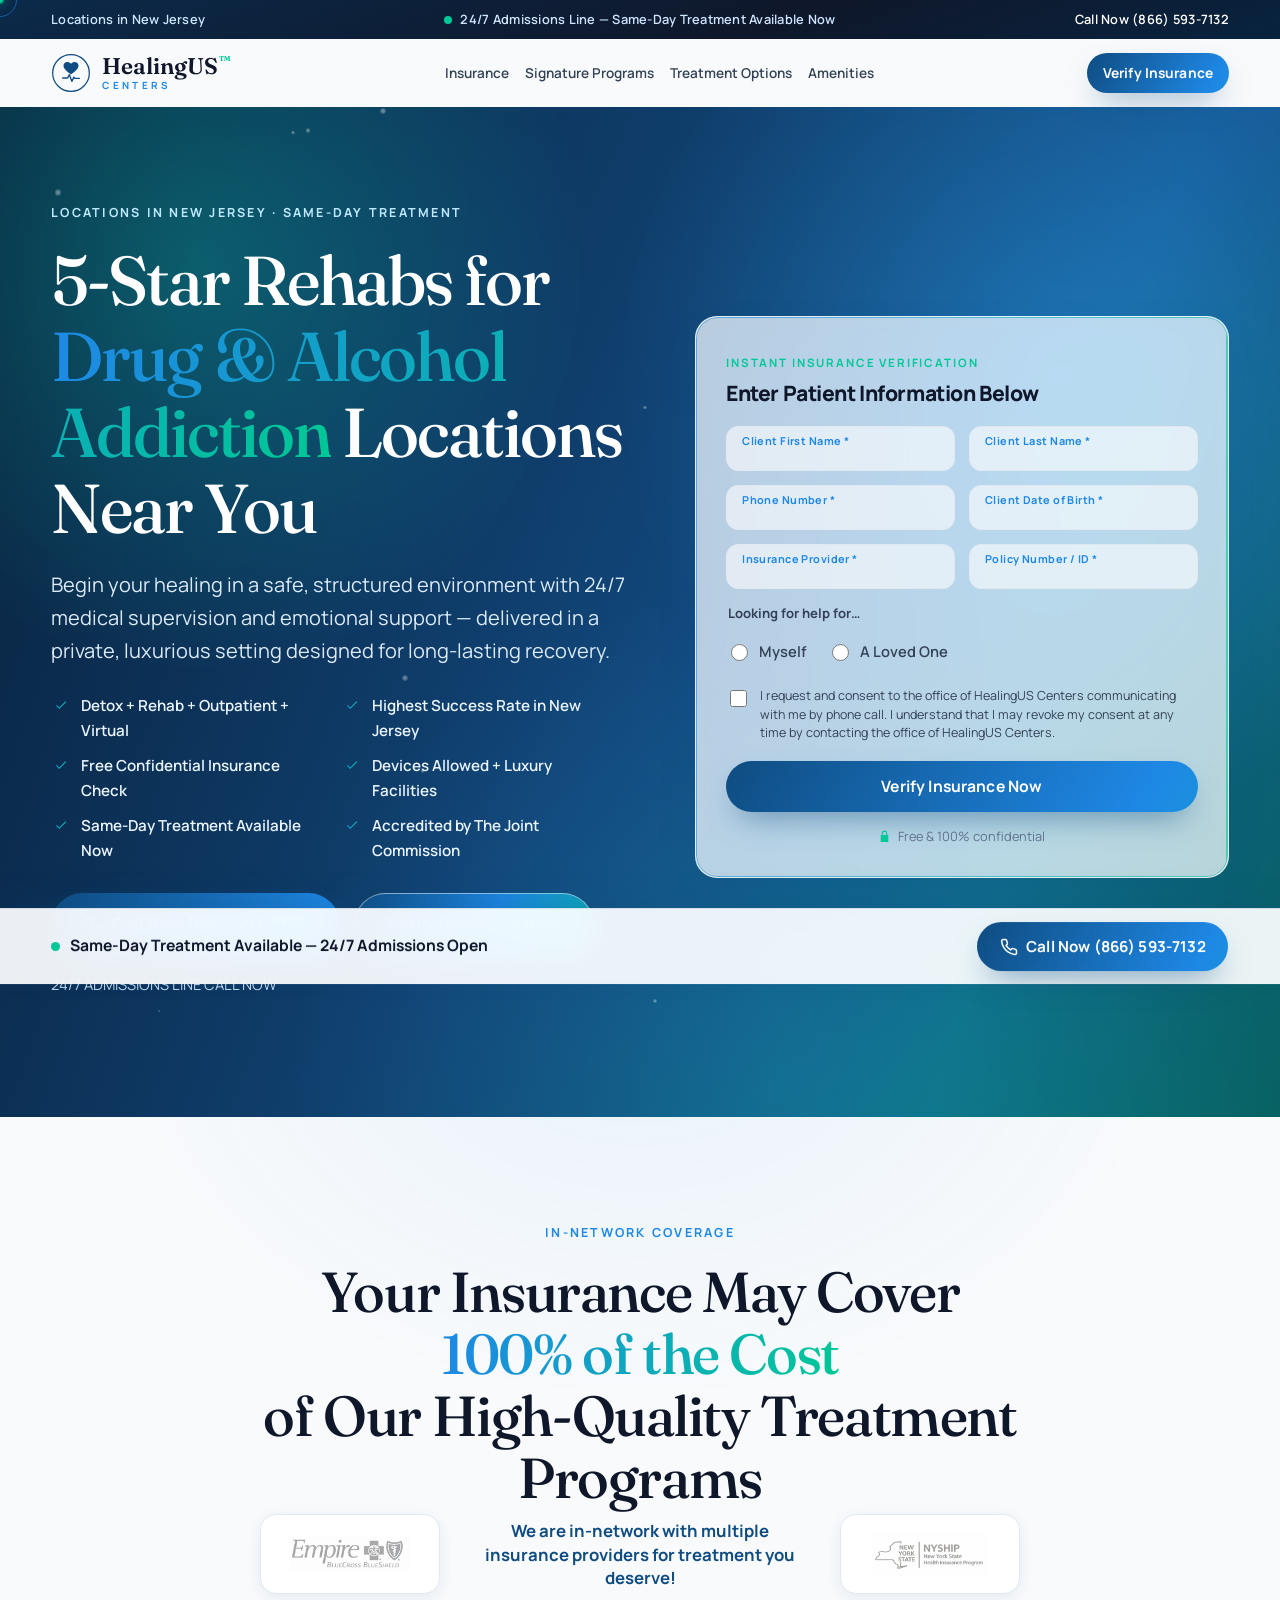
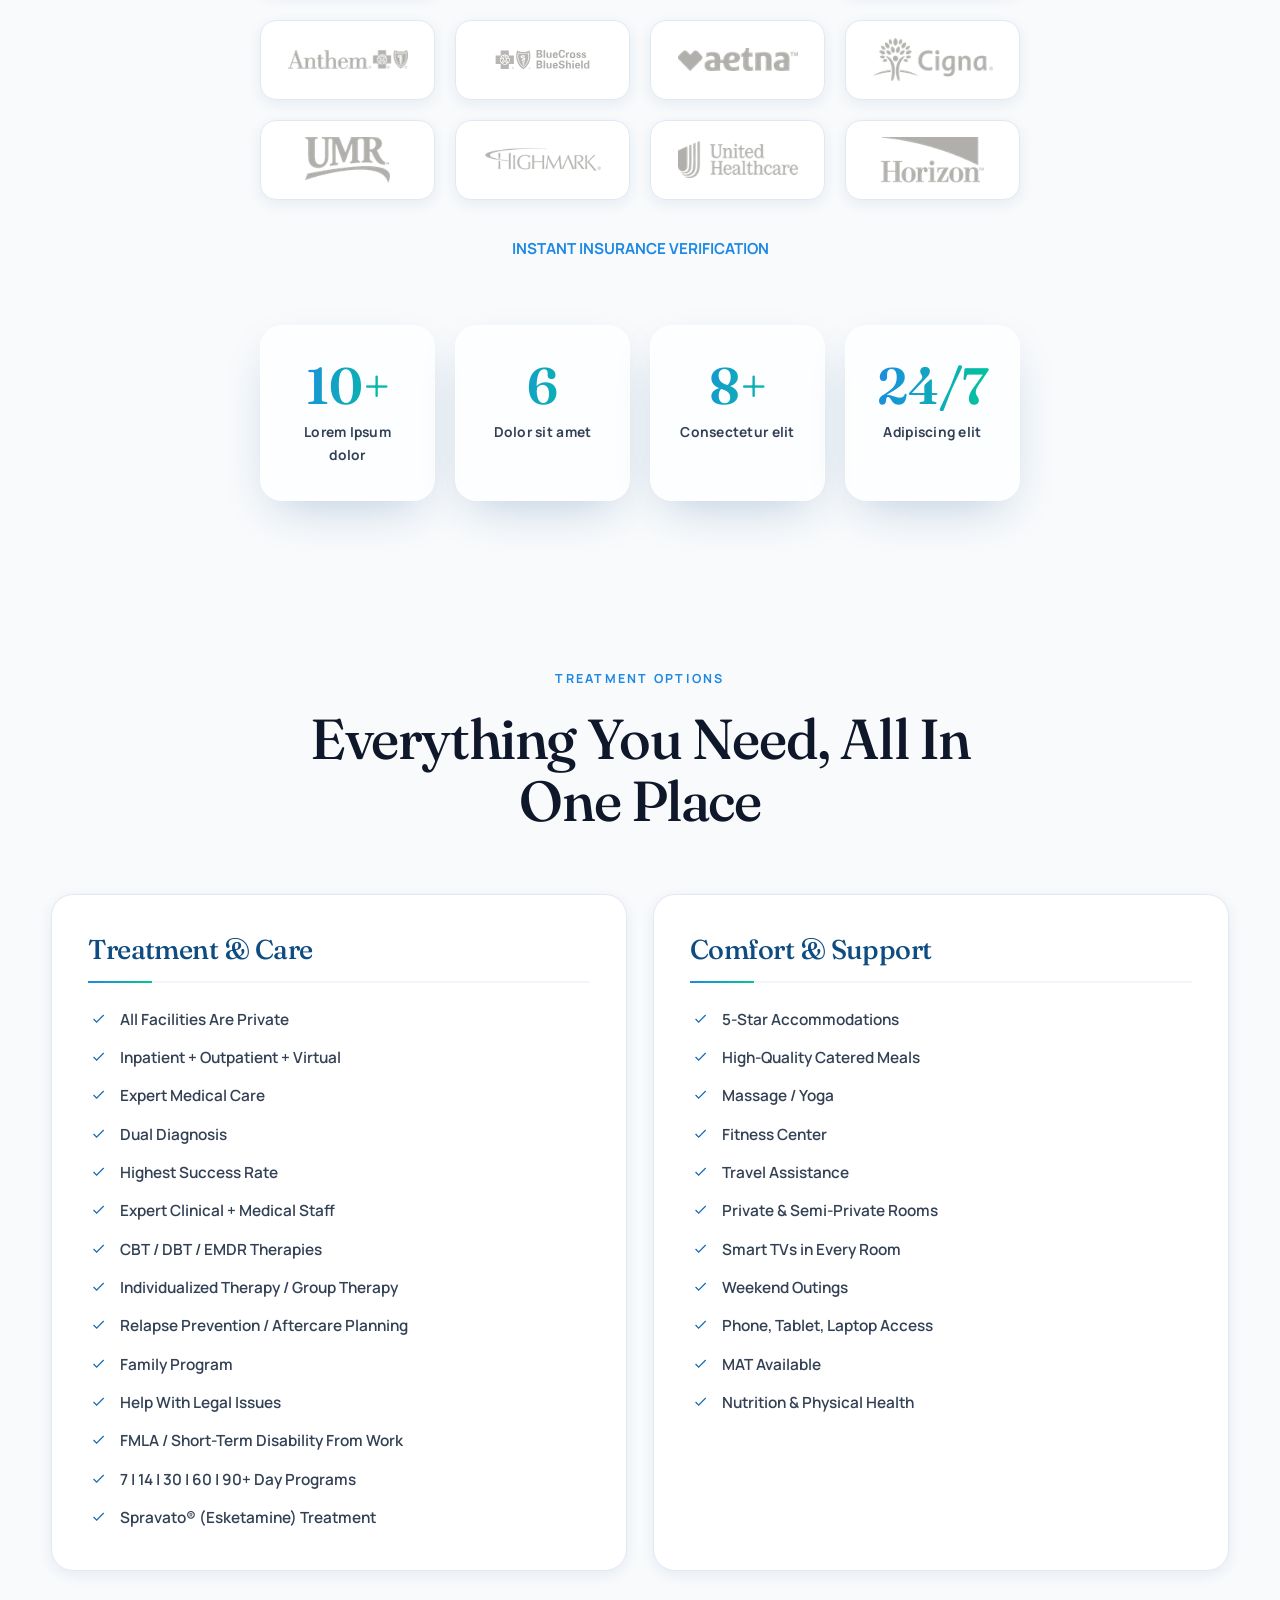
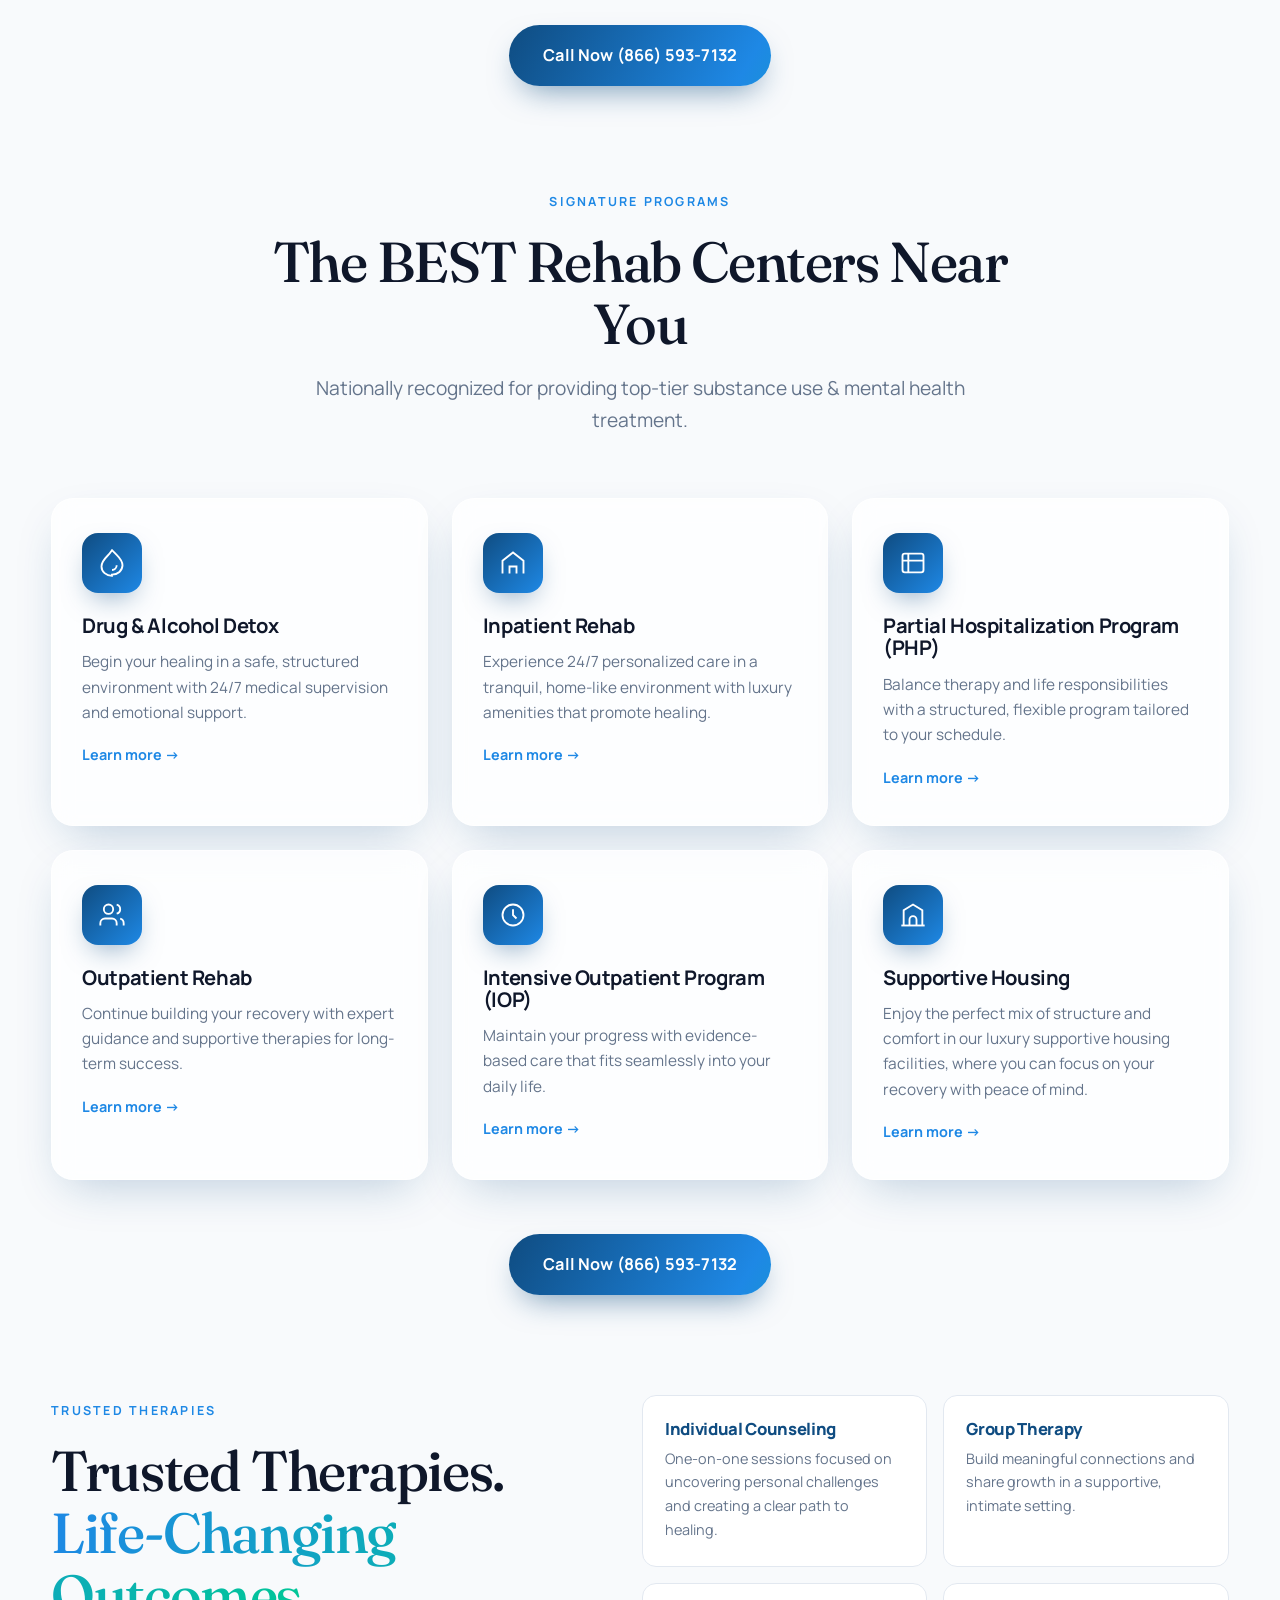
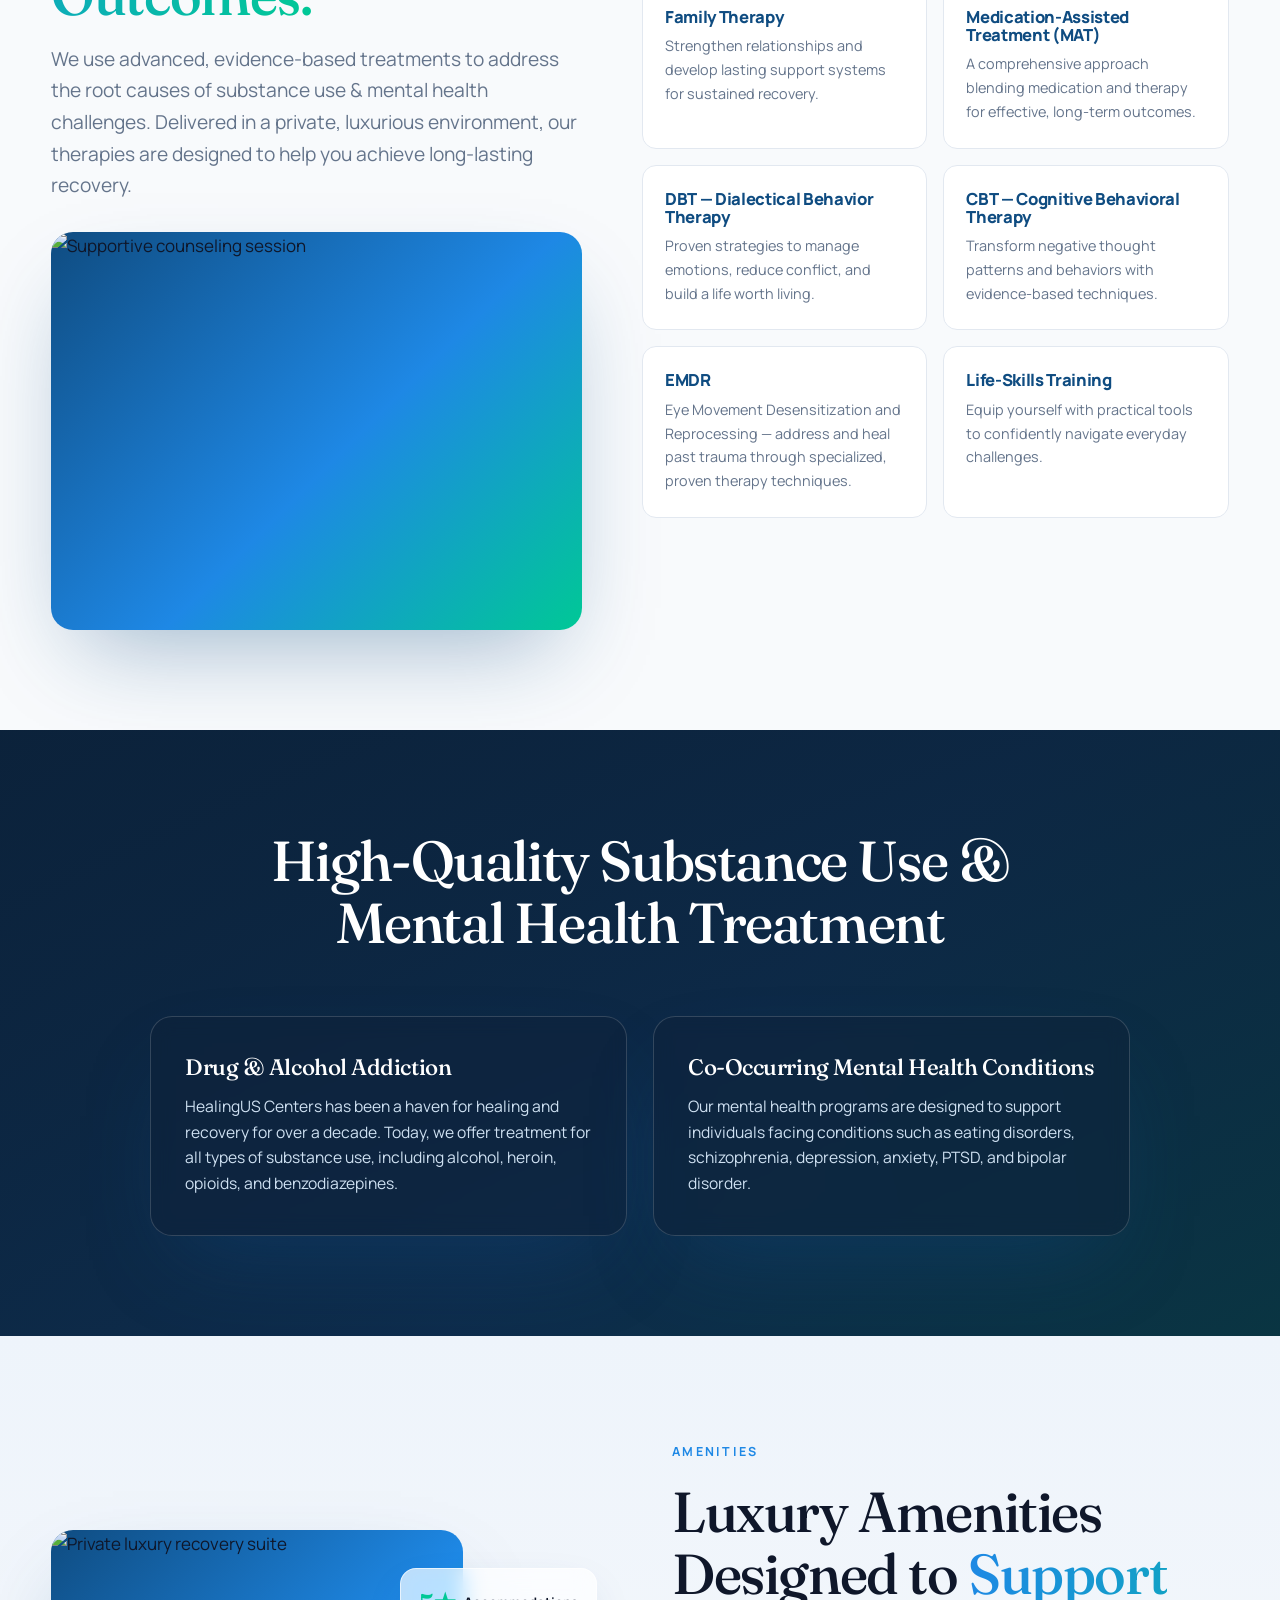
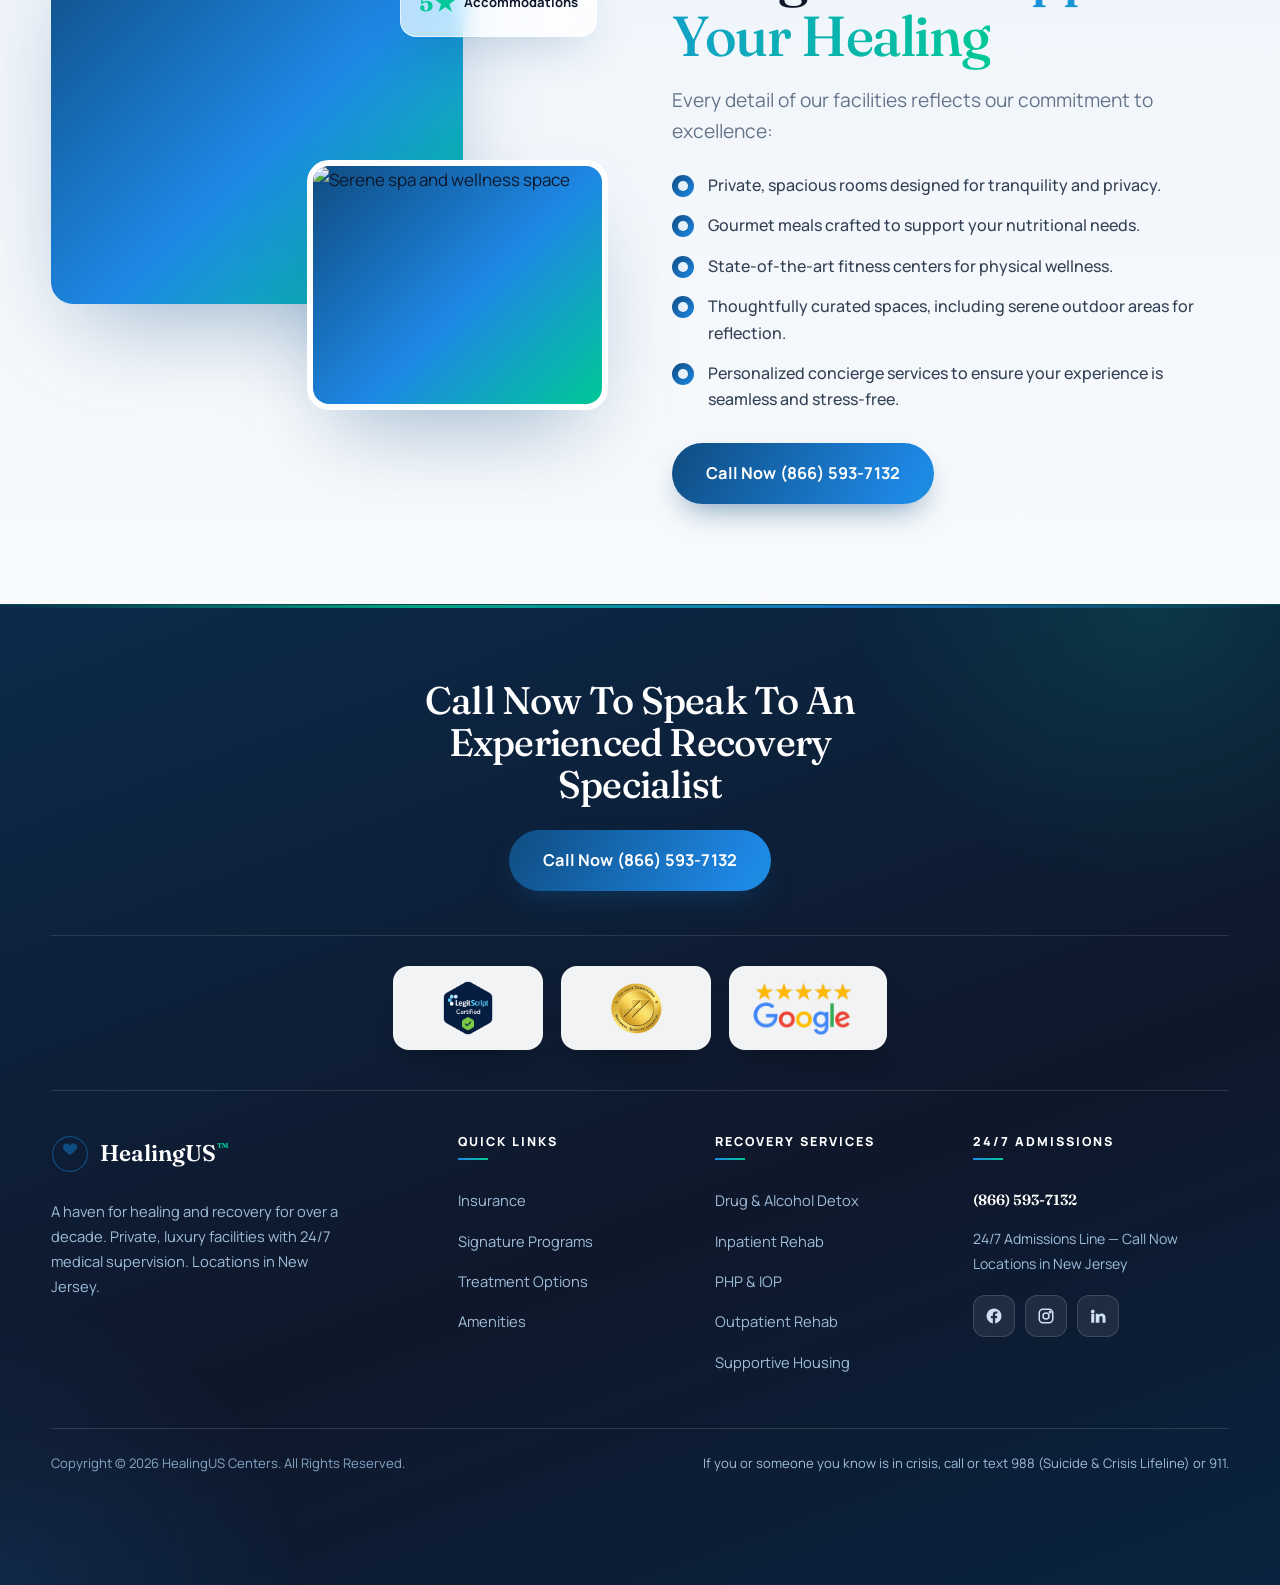
==== commit 5e866d27: "remove animations" ====
--- a/index.html
+++ b/index.html
@@ -11,8 +11,7 @@
 <link rel="preconnect" href="https://fonts.gstatic.com" crossorigin />
 <link href="https://fonts.googleapis.com/css2?family=Fraunces:ital,opsz,wght@0,9..144,400;0,9..144,500;0,9..144,600;1,9..144,400&family=Manrope:wght@400;500;600;700;800&display=swap" rel="stylesheet" />
 
-<!-- Swiper -->
-<link rel="stylesheet" href="https://cdn.jsdelivr.net/npm/swiper@11/swiper-bundle.min.css" />
+
 <!-- AOS -->
 <link rel="stylesheet" href="https://cdn.jsdelivr.net/npm/aos@2.3.4/dist/aos.css" />
 
@@ -279,9 +278,10 @@
 
 .vform__choice{border:none;padding:6px 0 12px;margin:0}
 .vform__choice legend{font-size:.82rem;font-weight:700;color:var(--ink-soft);margin-bottom:8px}
-.choice{display:inline-flex;align-items:center;gap:8px;margin-right:18px;font-size:.92rem;font-weight:600;cursor:pointer}
+.choice{display:inline-flex;align-items:center;gap:8px;margin-right:18px;font-size:.92rem;font-weight:600;cursor:pointer;color:var(--ink-soft)}
 .choice input{accent-color:var(--blue);width:17px;height:17px}
-.consent{display:flex;gap:10px;font-size:.78rem;color:var(--muted);line-height:1.5;margin:6px 0 18px;cursor:pointer}
+.consent{display:flex;gap:10px;font-size:.78rem;color:var(--ink-soft);line-height:1.5;margin:6px 0 18px;cursor:pointer}
+
 .consent input{margin-top:3px;width:17px;height:17px;flex:none;accent-color:var(--teal)}
 .vform__trust{margin-top:14px;font-size:.8rem;color:var(--muted);display:flex;align-items:center;gap:7px;justify-content:center}
 .lock{width:13px;height:13px;display:inline-block;background:var(--teal);flex:none;
@@ -422,6 +422,7 @@
 }
 
 /* ============ THERAPIES ============ */
+#therapies{padding-top: 0px;}
 .therapies__grid{display:grid;grid-template-columns:.95fr 1.05fr;gap:60px;align-items:start}
 .therapies__intro{position:sticky;top:120px}
 .therapies__photo{margin-top:30px;border-radius:var(--radius);overflow:hidden;box-shadow:var(--sh-lg);aspect-ratio:4/3}
@@ -455,6 +456,7 @@
 @media(max-width:720px){.conditions__grid{grid-template-columns:1fr}}
 
 /* ============ TREATMENT & CARE ============ */
+#treatment{ padding-top: 0px;}
 .treatment__grid{display:grid;grid-template-columns:1fr 1fr;gap:26px;margin-bottom:54px}
 .care-col{border-radius:var(--radius);padding:40px 36px;background:#fff;border:1px solid var(--line);box-shadow:var(--sh-sm)}
 .care-col__title{font-family:'Fraunces',serif;font-size:1.7rem;font-weight:500;color:var(--deep);margin-bottom:24px;
@@ -827,7 +829,7 @@
         <svg viewBox="0 0 24 24" width="20" height="20" fill="none" stroke="currentColor" stroke-width="2.5"><path d="M18 6 6 18M6 6l12 12"/></svg>
       </button>
       <a href="#insurance">Insurance</a>
-      <a href="#why">What Makes Us The BEST?</a>
+
       <a href="#programs">Signature Programs</a>
       <a href="#treatment">Treatment Options</a>
       <a href="#amenities">Amenities</a>
@@ -859,13 +861,6 @@
 
   <div class="hero__particles" id="particles" aria-hidden="true"></div>
 
-  <!-- floating glass stat chips -->
-  <div class="hero__float hero__float--a glass" data-parallax-layer="0.05" aria-hidden="true">
-    <strong>Lorem</strong><span>Lorem Ipsum</span>
-  </div>
-  <div class="hero__float hero__float--c glass" data-parallax-layer="0.1" aria-hidden="true">
-    <strong>Ipsum</strong><span>Dolor Sit</span>
-  </div>
 
   <div class="wrap hero__grid">
     <div class="hero__copy">
@@ -897,39 +892,45 @@
     </div>
 
     <!-- Hero insurance verification card -->
-    <aside class="verify-card glass" id="verifyTop" data-aos="fade-up" data-aos-delay="200" data-tilt>
+    <aside class="verify-card glass" id="verify" data-aos="fade-up" data-aos-delay="200" data-tilt>
       <div class="verify-card__head">
         <span class="verify-card__eyebrow">Instant Insurance Verification</span>
         <h2>Enter Patient Information Below</h2>
       </div>
-      <form class="vform" novalidate data-mini>
+      <form class="vform" id="mainForm" novalidate>
         <div class="vform__row">
-          <div class="field"><input type="text" id="fnameT" required /><label for="fnameT">Client First Name *</label></div>
-          <div class="field"><input type="text" id="lnameT" required /><label for="lnameT">Client Last Name *</label></div>
+          <div class="field"><input type="text" id="fname" required /><label for="fname">Client First Name *</label></div>
+          <div class="field"><input type="text" id="lname" required /><label for="lname">Client Last Name *</label></div>
         </div>
         <div class="vform__row">
-          <div class="field"><input type="tel" id="phoneT" required /><label for="phoneT">Phone Number *</label></div>
-          <div class="field"><input type="text" id="dobT" required onfocus="this.type='date'" /><label for="dobT">Client Date of Birth *</label></div>
+          <div class="field"><input type="tel" id="phone" required /><label for="phone">Phone Number *</label></div>
+          <div class="field"><input type="text" id="dob" required onfocus="this.type='date'" /><label for="dob">Client Date of Birth *</label></div>
         </div>
         <div class="vform__row">
-          <div class="field"><input type="text" id="insT" required /><label for="insT">Insurance Provider *</label></div>
-          <div class="field"><input type="text" id="polT" required /><label for="polT">Policy Number / ID *</label></div>
+          <div class="field"><input type="text" id="ins" required /><label for="ins">Insurance Provider *</label></div>
+          <div class="field"><input type="text" id="pol" required /><label for="pol">Policy Number / ID *</label></div>
         </div>
 
         <fieldset class="vform__choice">
           <legend>Looking for help for…</legend>
-          <label class="choice"><input type="radio" name="whoT" value="Myself" /><span>Myself</span></label>
-          <label class="choice"><input type="radio" name="whoT" value="A Loved One" /><span>A Loved One</span></label>
+          <label class="choice"><input type="radio" name="who" value="Myself" /><span>Myself</span></label>
+          <label class="choice"><input type="radio" name="who" value="A Loved One" /><span>A Loved One</span></label>
         </fieldset>
 
         <label class="consent">
-          <input type="checkbox" id="consentT" required />
+          <input type="checkbox" id="consent" required />
           <span>I request and consent to the office of HealingUS Centers communicating with me by phone call. I understand that I may revoke my consent at any time by contacting the office of HealingUS Centers.</span>
         </label>
 
         <button type="submit" class="btn btn--primary btn--block magnetic">Verify Insurance Now</button>
         <p class="vform__trust"><i class="lock"></i> Free &amp; 100% confidential</p>
       </form>
+
+      <div class="vform__success" id="formSuccess" hidden>
+        <div class="vform__check"><svg viewBox="0 0 52 52"><circle cx="26" cy="26" r="24" fill="none"/><path fill="none" d="M14 27l8 8 16-16"/></svg></div>
+        <h3>Thank you</h3>
+        <p>Your information has been received. An experienced recovery specialist will contact you shortly. Need help now? Call <a href="tel:8665937132">(866) 593-7132</a>.</p>
+      </div>
     </aside>
   </div>
 </section>
@@ -1115,108 +1116,6 @@
   </div>
 </section>
 
-<!-- ================= RECOVERY JOURNEY TIMELINE (lorem dummy data) ================= -->
-<section class="journey section" id="journey">
-  <div class="journey__aurora" aria-hidden="true"></div>
-  <div class="wrap">
-    <div class="section-head center" data-aos="fade-up">
-      <span class="eyebrow eyebrow--light">Lorem Ipsum</span>
-      <h2 class="section-title light">Lorem Ipsum Dolor Sit Amet<br/>Consectetur Adipiscing Elit</h2>
-    </div>
-
-    <div class="timeline" id="timeline">
-      <div class="timeline__progress" id="timelineProgress"></div>
-      <div class="tl-step" data-aos="fade-up">
-        <span class="tl-step__num">01</span>
-        <h3>Lorem Ipsum</h3>
-        <p>Lorem ipsum dolor sit amet, consectetur adipiscing elit, sed do eiusmod tempor.</p>
-      </div>
-      <div class="tl-step" data-aos="fade-up" data-aos-delay="80">
-        <span class="tl-step__num">02</span>
-        <h3>Dolor Sit</h3>
-        <p>Sed do eiusmod tempor incididunt ut labore et dolore magna aliqua.</p>
-      </div>
-      <div class="tl-step" data-aos="fade-up" data-aos-delay="160">
-        <span class="tl-step__num">03</span>
-        <h3>Amet Consectetur</h3>
-        <p>Ut enim ad minim veniam, quis nostrud exercitation ullamco laboris.</p>
-      </div>
-      <div class="tl-step" data-aos="fade-up" data-aos-delay="240">
-        <span class="tl-step__num">04</span>
-        <h3>Adipiscing Elit</h3>
-        <p>Duis aute irure dolor in reprehenderit in voluptate velit esse cillum.</p>
-      </div>
-      <div class="tl-step" data-aos="fade-up" data-aos-delay="320">
-        <span class="tl-step__num">05</span>
-        <h3>Excepteur Sint</h3>
-        <p>Excepteur sint occaecat cupidatat non proident, sunt in culpa qui.</p>
-      </div>
-    </div>
-  </div>
-</section>
-
-<!-- ================= SCROLL SHOWCASE (pinned, lorem dummy data) ================= -->
-<section class="showcase" id="showcase" aria-label="Inside the experience">
-  <div class="showcase__track" id="scTrack">
-    <div class="showcase__sticky">
-      <div class="wrap showcase__inner">
-        <!-- LEFT: switching text panels -->
-        <div class="showcase__left">
-          <span class="eyebrow eyebrow--light">Lorem Ipsum</span>
-          <div class="sc-steps" id="scSteps">
-            <button class="sc-step is-active" data-i="0"><i></i>Lorem Ipsum</button>
-            <button class="sc-step" data-i="1"><i></i>Dolor Sit</button>
-            <button class="sc-step" data-i="2"><i></i>Amet Consectetur</button>
-            <button class="sc-step" data-i="3"><i></i>Adipiscing Elit</button>
-          </div>
-
-          <div class="sc-panels">
-            <article class="sc-panel is-active" data-i="0">
-              <span class="sc-panel__num">01</span>
-              <h2>Lorem ipsum dolor<span class="text-teal"> sit amet consectetur</span></h2>
-              <p>Lorem ipsum dolor sit amet, consectetur adipiscing elit, sed do eiusmod tempor incididunt ut labore et dolore magna aliqua.</p>
-            </article>
-            <article class="sc-panel" data-i="1">
-              <span class="sc-panel__num">02</span>
-              <h2>Consectetur elit<span class="text-teal"> sed do eiusmod tempor</span></h2>
-              <p>Ut enim ad minim veniam, quis nostrud exercitation ullamco laboris nisi ut aliquip ex ea commodo consequat.</p>
-            </article>
-            <article class="sc-panel" data-i="2">
-              <span class="sc-panel__num">03</span>
-              <h2>Sed do eiusmod<span class="text-teal"> tempor incididunt ut labore</span></h2>
-              <p>Duis aute irure dolor in reprehenderit in voluptate velit esse cillum dolore eu fugiat nulla pariatur.</p>
-            </article>
-            <article class="sc-panel" data-i="3">
-              <span class="sc-panel__num">04</span>
-              <h2>Ut labore magna<span class="text-teal"> excepteur sint occaecat</span></h2>
-              <p>Excepteur sint occaecat cupidatat non proident, sunt in culpa qui officia deserunt mollit anim id est laborum.</p>
-            </article>
-          </div>
-
-          <a href="tel:8665937132" class="btn btn--glass btn--lg">Call Now (866) 593-7132</a>
-        </div>
-
-        <!-- RIGHT: switching media -->
-        <div class="showcase__right">
-          <figure class="sc-media is-active" data-i="0">
-            <img src="https://images.unsplash.com/photo-1586023492125-27b2c045efd7?q=80&w=1100&auto=format&fit=crop" alt="Lorem Ipsum Suite" data-fallback="grad" />
-          </figure>
-          <figure class="sc-media" data-i="1">
-            <img src="https://images.unsplash.com/photo-1576091160550-2173dba999ef?q=80&w=1100&auto=format&fit=crop" alt="Lorem Ipsum Care" data-fallback="grad" />
-          </figure>
-          <figure class="sc-media" data-i="2">
-            <img src="https://images.unsplash.com/photo-1571019613454-1cb2f99b2d8b?q=80&w=1100&auto=format&fit=crop" alt="Lorem Ipsum Wellness" data-fallback="grad" />
-          </figure>
-          <figure class="sc-media" data-i="3">
-            <img src="https://images.unsplash.com/photo-1505691938895-1758d7feb511?q=80&w=1100&auto=format&fit=crop" alt="Lorem Ipsum Support" data-fallback="grad" />
-          </figure>
-          <span class="sc-media__count"><b id="scCount">01</b> / 04</span>
-        </div>
-      </div>
-      <div class="showcase__progress"><i id="scProgress"></i></div>
-    </div>
-  </div>
-</section>
 
 <!-- ================= TRUSTED THERAPIES ================= -->
 <section class="therapies section" id="therapies">
@@ -1299,190 +1198,8 @@
   </div>
 </section>
 
-<!-- ================= WHY CHOOSE US (lorem dummy data) ================= -->
-<section class="why section" id="why">
-  <div class="wrap">
-    <div class="section-head center" data-aos="fade-up">
-      <span class="eyebrow">Lorem Ipsum</span>
-      <h2 class="section-title">Lorem Ipsum Dolor Sit</h2>
-    </div>
-    <div class="why-grid">
-      <article class="why-card glass" data-aos="fade-up" data-tilt>
-        <div class="why-card__icon"><svg viewBox="0 0 24 24" fill="none" stroke="currentColor" stroke-width="1.6"><path d="M12 2 4 5v6c0 5 3.4 7.7 8 11 4.6-3.3 8-6 8-11V5l-8-3z"/><path d="m9 12 2 2 4-4"/></svg></div>
-        <h3>Lorem Ipsum</h3>
-        <p>Lorem ipsum dolor sit amet, consectetur adipiscing elit, sed do eiusmod tempor.</p>
-      </article>
-      <article class="why-card glass" data-aos="fade-up" data-aos-delay="80" data-tilt>
-        <div class="why-card__icon"><svg viewBox="0 0 24 24" fill="none" stroke="currentColor" stroke-width="1.6"><path d="M20.84 4.6a5.5 5.5 0 0 0-7.78 0L12 5.67l-1.06-1.07a5.5 5.5 0 1 0-7.78 7.78L12 21.23l8.84-8.85a5.5 5.5 0 0 0 0-7.78z"/></svg></div>
-        <h3>Dolor Sit Amet</h3>
-        <p>Sed do eiusmod tempor incididunt ut labore et dolore magna aliqua.</p>
-      </article>
-      <article class="why-card glass" data-aos="fade-up" data-aos-delay="160" data-tilt>
-        <div class="why-card__icon"><svg viewBox="0 0 24 24" fill="none" stroke="currentColor" stroke-width="1.6"><path d="M3 21V8l9-5 9 5v13"/><path d="M9 21v-6h6v6"/></svg></div>
-        <h3>Consectetur Elit</h3>
-        <p>Ut enim ad minim veniam, quis nostrud exercitation ullamco laboris.</p>
-      </article>
-      <article class="why-card glass" data-aos="fade-up" data-tilt>
-        <div class="why-card__icon"><svg viewBox="0 0 24 24" fill="none" stroke="currentColor" stroke-width="1.6"><circle cx="9" cy="7" r="3"/><circle cx="17" cy="9" r="2.5"/><path d="M2 21v-2a5 5 0 0 1 5-5h4a5 5 0 0 1 5 5v2"/><path d="M22 21v-1.5a4 4 0 0 0-3-3.87"/></svg></div>
-        <h3>Adipiscing Elit</h3>
-        <p>Duis aute irure dolor in reprehenderit in voluptate velit esse cillum.</p>
-      </article>
-      <article class="why-card glass" data-aos="fade-up" data-aos-delay="80" data-tilt>
-        <div class="why-card__icon"><svg viewBox="0 0 24 24" fill="none" stroke="currentColor" stroke-width="1.6"><path d="M12 2v4M12 18v4M4.9 4.9l2.8 2.8M16.3 16.3l2.8 2.8M2 12h4M18 12h4M4.9 19.1l2.8-2.8M16.3 7.7l2.8-2.8"/></svg></div>
-        <h3>Tempor Incididunt</h3>
-        <p>Excepteur sint occaecat cupidatat non proident, sunt in culpa qui.</p>
-      </article>
-      <article class="why-card glass" data-aos="fade-up" data-aos-delay="160" data-tilt>
-        <div class="why-card__icon"><svg viewBox="0 0 24 24" fill="none" stroke="currentColor" stroke-width="1.6"><path d="M22 11.08V12a10 10 0 1 1-5.93-9.14"/><path d="m22 4-10 10.01-3-3"/></svg></div>
-        <h3>Ut Labore Dolore</h3>
-        <p>Sunt in culpa qui officia deserunt mollit anim id est laborum.</p>
-      </article>
-    </div>
-  </div>
-</section>
-
-<!-- ================= SUCCESS STORIES ================= -->
-<section class="stories section" id="stories">
-  <div class="wrap">
-    <div class="section-head center" data-aos="fade-up">
-      <span class="eyebrow">Success Stories</span>
-      <h2 class="section-title">Real People. Real Recovery.</h2>
-    </div>
-  </div>
-
-  <div class="swiper storiesSwiper">
-    <div class="swiper-wrapper">
-      <!-- Verified testimonial from the live site -->
-      <div class="swiper-slide">
-        <figure class="story glass">
-          <div class="story__stars">★★★★★</div>
-          <blockquote>I give you guys my word when I say they help a lot with recovery, they make you feel at home and welcome. They actually care about you and want you to do better for your life. It was a great experience and I told multiple people about it so they can get their lives back on track like I did! I recommend this place to anyone that needs help with their addiction and mental illness ‘cause it really helped me!</blockquote>
-          <figcaption><span class="story__avatar">SR</span><span><strong>Sean R.</strong><small>Verified Google Review</small></span></figcaption>
-        </figure>
-      </div>
-      <!-- Testimonials made dummy data per instructions -->
-      <div class="swiper-slide">
-        <figure class="story story--placeholder glass">
-          <div class="story__stars">★★★★★</div>
-          <blockquote>Lorem ipsum dolor sit amet, consectetur adipiscing elit. Sed do eiusmod tempor incididunt ut labore et dolore magna aliqua. Ut enim ad minim veniam, quis nostrud.</blockquote>
-          <figcaption><span class="story__avatar">LI</span><span><strong>Lorem Ipsum</strong><small>Lorem dolor</small></span></figcaption>
-        </figure>
-      </div>
-      <div class="swiper-slide">
-        <figure class="story story--placeholder glass">
-          <div class="story__stars">★★★★★</div>
-          <blockquote>Ut enim ad minim veniam, quis nostrud exercitation ullamco laboris nisi ut aliquip ex ea commodo consequat. Duis aute irure dolor in reprehenderit in voluptate.</blockquote>
-          <figcaption><span class="story__avatar">DS</span><span><strong>Dolor Sit</strong><small>Sit amet</small></span></figcaption>
-        </figure>
-      </div>
-    </div>
-  </div>
-
-  <div class="stories__controls">
-    <button class="swiper-button-prev" aria-label="Previous story"></button>
-    <div class="swiper-pagination"></div>
-    <button class="swiper-button-next" aria-label="Next story"></button>
-  </div>
-</section>
-
-<!-- ================= GALLERY ================= -->
-<section class="gallery section" id="gallery">
-  <div class="wrap">
-    <div class="section-head center" data-aos="fade-up">
-      <span class="eyebrow">Inside HealingUS</span>
-      <h2 class="section-title">A Space Designed for Healing</h2>
-    </div>
-    <div class="masonry" id="masonry">
-      <figure class="masonry__item" data-aos="fade-up"><img src="https://images.unsplash.com/photo-1600585152220-90363fe7e115?q=80&w=900&auto=format&fit=crop" alt="Private recovery suite" data-fallback="grad"/><figcaption>Lorem Ipsum</figcaption></figure>
-      <figure class="masonry__item" data-aos="fade-up" data-aos-delay="60"><img src="https://images.unsplash.com/photo-1571019613454-1cb2f99b2d8b?q=80&w=900&auto=format&fit=crop" alt="Fitness and wellness center" data-fallback="grad"/><figcaption>Dolor Sit</figcaption></figure>
-      <figure class="masonry__item" data-aos="fade-up" data-aos-delay="120"><img src="https://images.unsplash.com/photo-1600880292203-757bb62b4baf?q=80&w=900&auto=format&fit=crop" alt="Group therapy session" data-fallback="grad"/><figcaption>Consectetur</figcaption></figure>
-      <figure class="masonry__item" data-aos="fade-up"><img src="https://images.unsplash.com/photo-1661307987465-1db8d7a8796f?w=500&auto=format&fit=crop&q=60&ixlib=rb-4.1.0&ixid=M3wxMjA3fDB8MHxzZWFyY2h8Mzh8fHlvZ2F8ZW58MHx8MHx8fDA%3D" alt="Wellness and yoga space" data-fallback="grad"/><figcaption>Adipiscing</figcaption></figure>
-      <figure class="masonry__item" data-aos="fade-up" data-aos-delay="60"><img src="https://images.unsplash.com/photo-1576091160399-112ba8d25d1d?q=80&w=900&auto=format&fit=crop" alt="Caring medical professionals" data-fallback="grad"/><figcaption>Tempor</figcaption></figure>
-      <figure class="masonry__item" data-aos="fade-up" data-aos-delay="120"><img src="https://images.unsplash.com/photo-1505691938895-1758d7feb511?q=80&w=900&auto=format&fit=crop" alt="Serene outdoor reflection area" data-fallback="grad"/><figcaption>Incididunt</figcaption></figure>
-    </div>
-  </div>
-</section>
-
-<!-- ================= IMPACT STATISTICS (lorem dummy data) ================= -->
-<section class="impact section" id="impact">
-  <div class="impact__aurora" aria-hidden="true"></div>
-  <div class="wrap">
-    <div class="section-head center" data-aos="fade-up">
-      <span class="eyebrow eyebrow--light">Lorem Ipsum</span>
-      <h2 class="section-title light">Lorem Ipsum Dolor</h2>
-      <p class="section-lead light">Lorem ipsum dolor sit amet, consectetur adipiscing elit, sed do eiusmod tempor.</p>
-    </div>
-    <div class="impact__grid">
-      <div class="impact__item" data-aos="zoom-in"><span class="stat__num" data-count="10" data-suffix="+">0</span><span class="impact__label">Lorem Ipsum</span></div>
-      <div class="impact__item" data-aos="zoom-in" data-aos-delay="80"><span class="stat__num" data-count="90" data-suffix="+">0</span><span class="impact__label">Dolor Sit</span></div>
-      <div class="impact__item" data-aos="zoom-in" data-aos-delay="160"><span class="stat__num" data-count="14" data-suffix="+">0</span><span class="impact__label">Amet Consectetur</span></div>
-      <div class="impact__item" data-aos="zoom-in" data-aos-delay="240"><span class="stat__num" data-count="100" data-suffix="%">0</span><span class="impact__label">Adipiscing Elit</span></div>
-    </div>
-  </div>
-</section>
-
-<!-- ================= VERIFY / CONTACT ================= -->
-<section class="verify section" id="verify">
-  <div class="wrap verify__grid">
-    <div class="verify__intro" data-aos="fade-right">
-      <span class="eyebrow">Instant Insurance Verification</span>
-      <h2 class="section-title">Free, Confidential Insurance Check<br/><span class="grad-text">in Minutes</span></h2>
-      <p class="section-lead">Your insurance may cover 100% of the cost of treatment. Enter your information and an experienced recovery specialist will reach out — or call our 24/7 admissions line now.</p>
-      <ul class="verify__points">
-        <li><i class="badge-check"></i> Same-day treatment available now</li>
-        <li><i class="badge-check"></i> Accredited by The Joint Commission</li>
-        <li><i class="badge-check"></i> 100% confidential — no obligation</li>
-      </ul>
-      <a href="tel:8665937132" class="btn btn--glass btn--lg">
-        <svg viewBox="0 0 24 24" width="18" height="18" fill="none" stroke="currentColor" stroke-width="2"><path d="M22 16.92v3a2 2 0 0 1-2.18 2 19.79 19.79 0 0 1-8.63-3.07 19.5 19.5 0 0 1-6-6 19.79 19.79 0 0 1-3.07-8.67A2 2 0 0 1 4.11 2h3a2 2 0 0 1 2 1.72c.13.96.36 1.9.7 2.81a2 2 0 0 1-.45 2.11L8.09 9.91a16 16 0 0 0 6 6l1.27-1.27a2 2 0 0 1 2.11-.45c.91.34 1.85.57 2.81.7A2 2 0 0 1 22 16.92z"/></svg>
-        Call Now (866) 593-7132
-      </a>
-    </div>
-
-    <aside class="verify-card verify-card--full glass" data-aos="fade-left">
-      <div class="verify-card__head">
-        <span class="verify-card__eyebrow">Enter Patient Information Below</span>
-        <h2>Verify Insurance Now</h2>
-      </div>
-      <form class="vform" id="mainForm" novalidate>
-        <div class="vform__row">
-          <div class="field"><input type="text" id="fname" required /><label for="fname">Client First Name *</label></div>
-          <div class="field"><input type="text" id="lname" required /><label for="lname">Client Last Name *</label></div>
-        </div>
-        <div class="vform__row">
-          <div class="field"><input type="tel" id="phone" required /><label for="phone">Phone Number *</label></div>
-          <div class="field"><input type="text" id="dob" required onfocus="this.type='date'" /><label for="dob">Client Date of Birth *</label></div>
-        </div>
-        <div class="vform__row">
-          <div class="field"><input type="text" id="ins" required /><label for="ins">Insurance Provider *</label></div>
-          <div class="field"><input type="text" id="pol" required /><label for="pol">Policy Number / ID *</label></div>
-        </div>
-
-        <fieldset class="vform__choice">
-          <legend>Looking for help for…</legend>
-          <label class="choice"><input type="radio" name="who" value="Myself" /><span>Myself</span></label>
-          <label class="choice"><input type="radio" name="who" value="A Loved One" /><span>A Loved One</span></label>
-        </fieldset>
-
-        <label class="consent">
-          <input type="checkbox" id="consent" required />
-          <span>I request and consent to the office of HealingUS Centers communicating with me by phone call. I understand that I may revoke my consent at any time by contacting the office of HealingUS Centers.</span>
-        </label>
-
-        <button type="submit" class="btn btn--primary btn--block btn--lg magnetic">Verify Insurance Now</button>
-        <p class="vform__trust"><i class="lock"></i> Free &amp; 100% confidential insurance verification</p>
-      </form>
-
-      <div class="vform__success" id="formSuccess" hidden>
-        <div class="vform__check"><svg viewBox="0 0 52 52"><circle cx="26" cy="26" r="24" fill="none"/><path fill="none" d="M14 27l8 8 16-16"/></svg></div>
-        <h3>Thank you</h3>
-        <p>Your information has been received. An experienced recovery specialist will contact you shortly. Need help now? Call <a href="tel:8665937132">(866) 593-7132</a>.</p>
-      </div>
-    </aside>
-  </div>
-</section>
-
 </main>
+
 
 <!-- ================= FOOTER ================= -->
 <footer class="footer" id="footer">
@@ -1514,7 +1231,7 @@
       <nav class="footer__col" aria-label="Quick links">
         <h4>Quick Links</h4>
         <a href="#insurance">Insurance</a>
-        <a href="#why">What Makes Us The BEST?</a>
+
         <a href="#programs">Signature Programs</a>
         <a href="#treatment">Treatment Options</a>
         <a href="#amenities">Amenities</a>
@@ -1570,7 +1287,6 @@
 <script src="https://cdn.jsdelivr.net/npm/lenis@1.1.13/dist/lenis.min.js"></script>
 <script src="https://cdn.jsdelivr.net/npm/gsap@3.12.5/dist/gsap.min.js"></script>
 <script src="https://cdn.jsdelivr.net/npm/gsap@3.12.5/dist/ScrollTrigger.min.js"></script>
-<script src="https://cdn.jsdelivr.net/npm/swiper@11/swiper-bundle.min.js"></script>
 <script src="https://cdn.jsdelivr.net/npm/aos@2.3.4/dist/aos.js"></script>
 <script src="https://cdn.jsdelivr.net/npm/vanilla-tilt@1.8.1/dist/vanilla-tilt.min.js"></script>
 
@@ -1726,15 +1442,7 @@
         });
       });
 
-      // 2. Aurora drift on dark sections
-      gsap.utils.toArray('.journey__aurora, .impact__aurora').forEach((a) => {
-        gsap.fromTo(a, { yPercent: -8 }, {
-          yPercent: 8, ease: 'none',
-          scrollTrigger: { trigger: a.parentElement, start: 'top bottom', end: 'bottom top', scrub: true }
-        });
-      });
-
-      // 3. Image scroll-parallax inside fixed frames (transform-only, clipped)
+      // 2. Image scroll-parallax inside fixed frames (transform-only, clipped)
       gsap.utils.toArray('.therapies__photo, .amenities__img').forEach((frame) => {
         const img = frame.querySelector('img');
         if (!img) return;
@@ -1747,15 +1455,7 @@
         });
       });
 
-      // 4. Floating hero chips drift away on scroll (depth)
-      gsap.utils.toArray('.hero__float').forEach((chip, i) => {
-        gsap.to(chip, {
-          yPercent: (i % 2 === 0 ? -40 : 40), opacity: 0, ease: 'none',
-          scrollTrigger: { trigger: '.hero', start: 'top top', end: 'bottom top', scrub: true }
-        });
-      });
-
-      // 5. Section heading rise-in (subtle)
+      // 3. Section heading rise-in (subtle)
       gsap.utils.toArray('.section-title').forEach((el) => {
         gsap.from(el, {
           y: 28, opacity: 0, duration: .9, ease: 'power3.out',
@@ -1764,77 +1464,8 @@
       });
     }
 
-    // 7. Animated timeline progress line
-    const tl = document.getElementById('timeline');
-    const prog = document.getElementById('timelineProgress');
-    if (tl && prog) {
-      ScrollTrigger.create({
-        trigger: tl, start: 'top 75%', end: 'bottom 60%', scrub: 0.6,
-        onUpdate: (self) => {
-          const horizontal = window.innerWidth > 860;
-          const v = (self.progress * 100).toFixed(1) + '%';
-          if (horizontal) {
-            prog.style.width = (self.progress * 78).toFixed(1) + '%';
-            prog.style.height = ''; // Reset height to default
-          } else {
-            prog.style.height = v;
-            prog.style.width = ''; // Reset width to default
-          }
-        }
-      });
-      gsap.utils.toArray('.tl-step__num').forEach((n, i) => {
-        gsap.from(n, {
-          scale: 0, opacity: 0, duration: .5, ease: 'back.out(1.7)',
-          scrollTrigger: { trigger: n, start: 'top 85%' }, delay: i * 0.04
-        });
-      });
-    }
-
     // keep triggers accurate after images/fonts settle
     window.addEventListener('load', () => ScrollTrigger.refresh());
-
-    // 8. Pinned showcase — switch panels/media by scroll progress
-    const scTrack = document.getElementById('scTrack');
-    if (scTrack) {
-      const panels = document.querySelectorAll('.sc-panel');
-      const medias = document.querySelectorAll('.sc-media');
-      const steps = document.querySelectorAll('.sc-step');
-      const countEl = document.getElementById('scCount');
-      const progEl = document.getElementById('scProgress');
-      const N = panels.length;
-      let current = -1;
-
-      const setActive = (i) => {
-        if (i === current) return;
-        current = i;
-        panels.forEach((p, k) => p.classList.toggle('is-active', k === i));
-        medias.forEach((m, k) => m.classList.toggle('is-active', k === i));
-        steps.forEach((s, k) => s.classList.toggle('is-active', k === i));
-        if (countEl) countEl.textContent = String(i + 1).padStart(2, '0');
-      };
-      setActive(0);
-
-      const st = ScrollTrigger.create({
-        trigger: scTrack, start: 'top top', end: 'bottom bottom', scrub: 1.5,
-        onUpdate: (self) => {
-          const idx = Math.min(N - 1, Math.floor(self.progress * N));
-          setActive(idx);
-          if (progEl) progEl.style.width = (self.progress * 100) + '%';
-        }
-      });
-
-      // click a step -> jump to that segment
-      steps.forEach((s, k) => {
-        s.addEventListener('click', () => {
-          const r = scTrack.getBoundingClientRect();
-          const top = r.top + window.pageYOffset;
-          const seg = scTrack.offsetHeight - window.innerHeight;
-          const y = top + seg * ((k + 0.5) / N);
-          if (lenis) lenis.scrollTo(y, { duration: 1 });
-          else window.scrollTo({ top: y, behavior: 'smooth' });
-        });
-      });
-    }
   }
 
   /* ---------- Animated counters ---------- */
@@ -1860,36 +1491,7 @@
     counters.forEach((c) => io.observe(c));
   } else counters.forEach(animateCount);
 
-  /* ---------- Swiper testimonials (Coverflow) ---------- */
-  if (window.Swiper) {
-    const storiesSwiper = new Swiper('.storiesSwiper', {
-      effect: 'coverflow',
-      grabCursor: true,
-      centeredSlides: true,
-      slidesPerView: 'auto',
-      initialSlide: 0,
-      loop: true,
-      loopAdditionalSlides: 3,
-      speed: 650,
-      coverflowEffect: { rotate: 0, stretch: 0, depth: 160, modifier: 1.8, slideShadows: false },
-      pagination: { el: '.swiper-pagination', clickable: true }
-    });
-
-    const prevBtn = document.querySelector('.stories__controls .swiper-button-prev');
-    const nextBtn = document.querySelector('.stories__controls .swiper-button-next');
-    if (prevBtn) {
-      prevBtn.addEventListener('click', (e) => {
-        e.preventDefault();
-        storiesSwiper.slidePrev();
-      });
-    }
-    if (nextBtn) {
-      nextBtn.addEventListener('click', (e) => {
-        e.preventDefault();
-        storiesSwiper.slideNext();
-      });
-    }
-  }
+
 
   /* ---------- Logo / badge slots: show name text until real image is added ---------- */
   document.querySelectorAll('img[data-fallback="logo"], img[data-fallback="badge"]').forEach((img) => {
@@ -1925,21 +1527,7 @@
     });
   });
 
-  /* ---------- Lightbox ---------- */
-  const lb = document.getElementById('lightbox');
-  const lbImg = document.getElementById('lightboxImg');
-  document.querySelectorAll('.masonry__item img').forEach((img) => {
-    img.closest('.masonry__item').addEventListener('click', () => {
-      if (!img.currentSrc && !img.src) return;
-      lbImg.src = img.currentSrc || img.src;
-      lbImg.alt = img.alt || '';
-      lb.classList.add('open');
-      lb.setAttribute('aria-hidden', 'false');
-    });
-  });
-  const closeLb = () => { lb.classList.remove('open'); lb.setAttribute('aria-hidden', 'true'); };
-  lb && lb.addEventListener('click', (e) => { if (e.target === lb || e.target.classList.contains('lightbox__close')) closeLb(); });
-  document.addEventListener('keydown', (e) => { if (e.key === 'Escape') { closeLb(); closeMenu(); } });
+
 
   /* ---------- Magnetic buttons (rAF-friendly, transform only) ---------- */
   if (!isTouch && !reduce) {
@@ -2006,11 +1594,7 @@
     });
   }
 
-  wireForm(document.querySelector('[data-mini]'), () => {
-    const t = document.getElementById('verify');
-    const yy = t.getBoundingClientRect().top + window.pageYOffset - 60;
-    if (lenis) lenis.scrollTo(yy, { duration: 1.15 }); else window.scrollTo({ top: yy, behavior: 'smooth' });
-  });
+
 
   const mainForm = document.getElementById('mainForm');
   const success = document.getElementById('formSuccess');
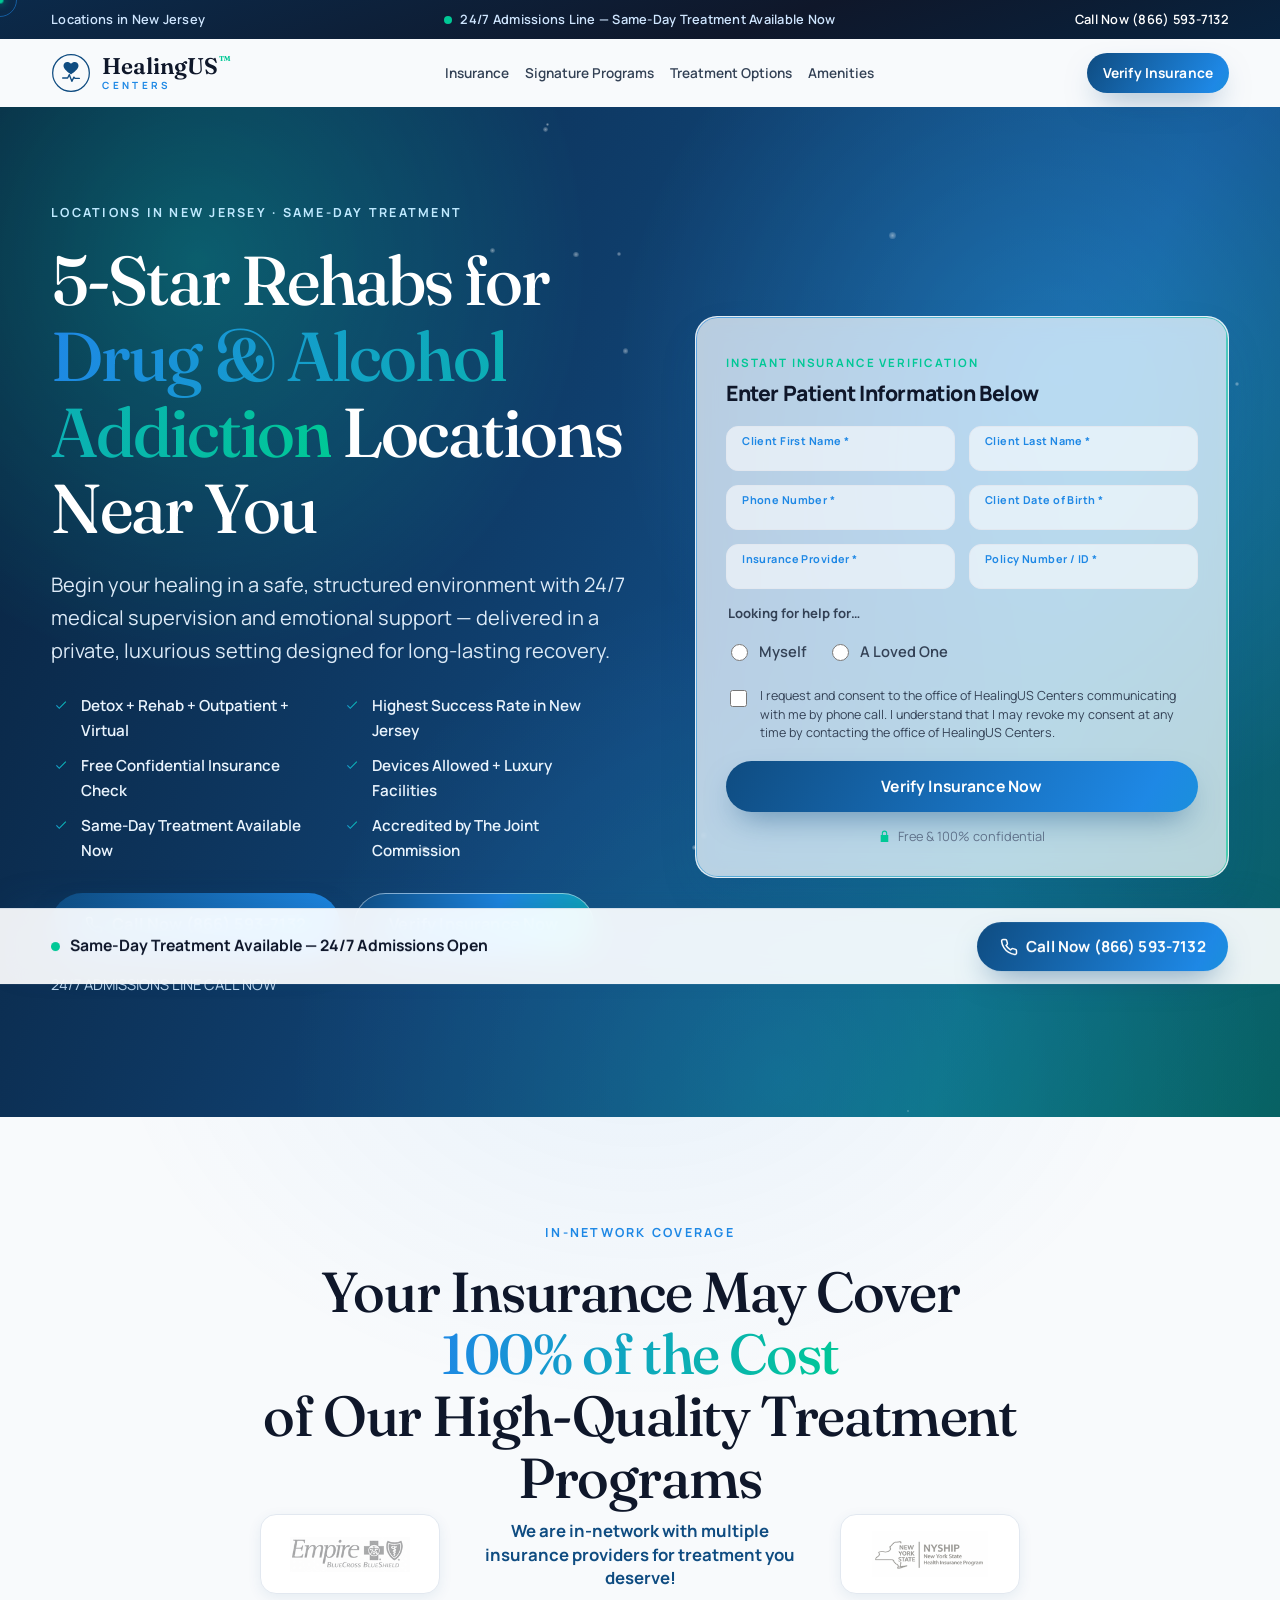
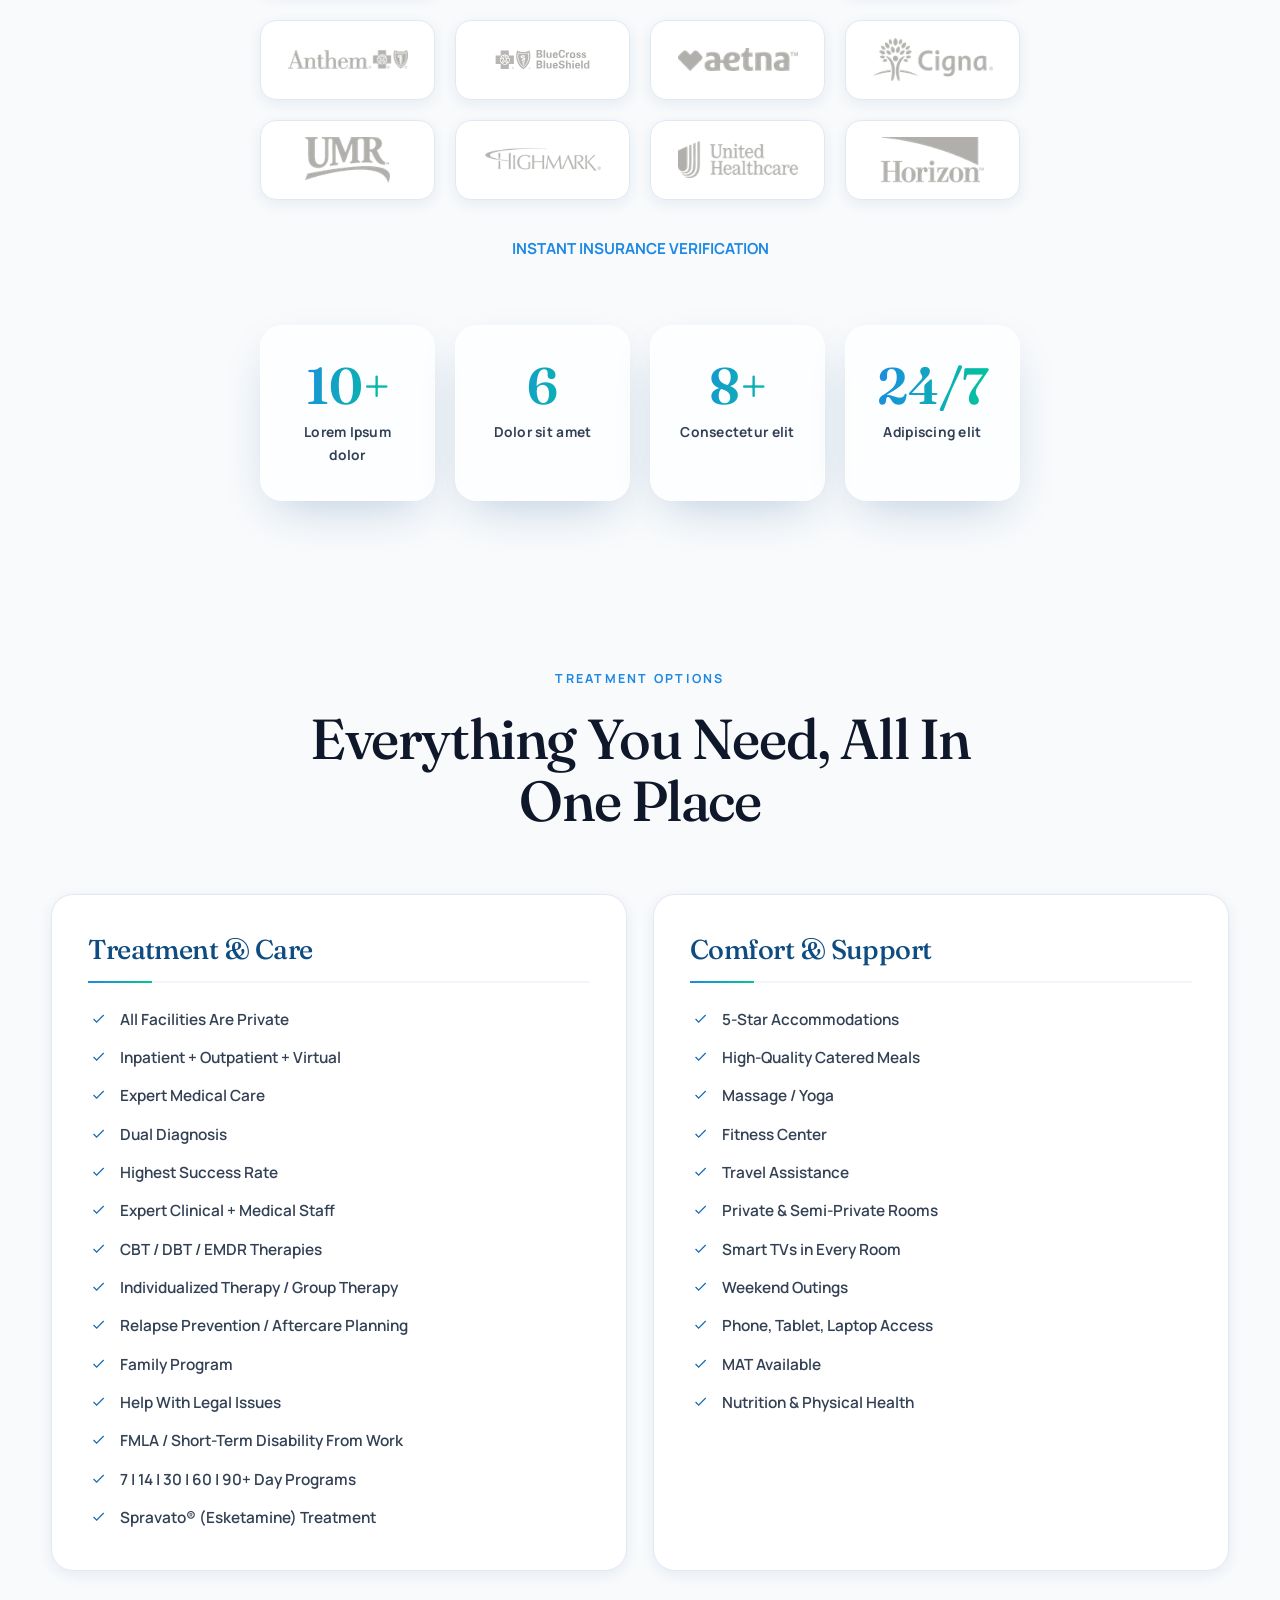
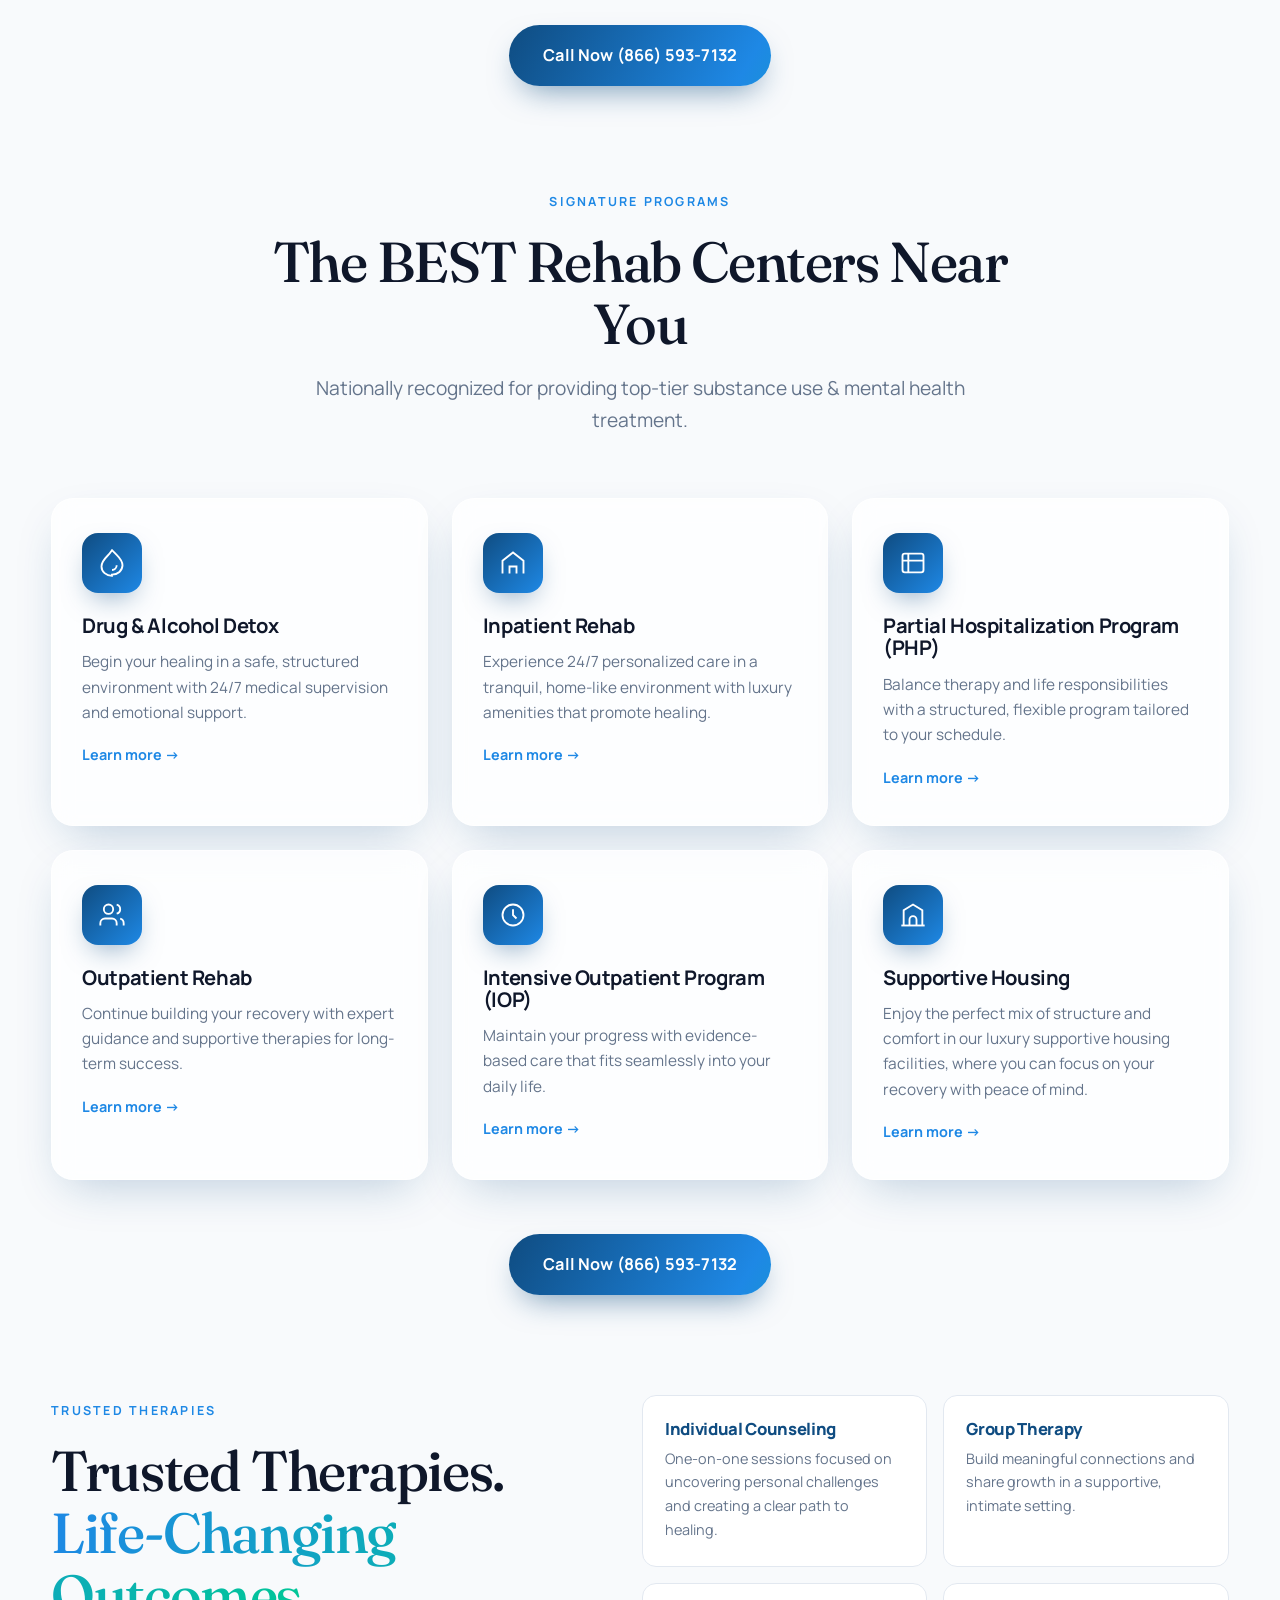
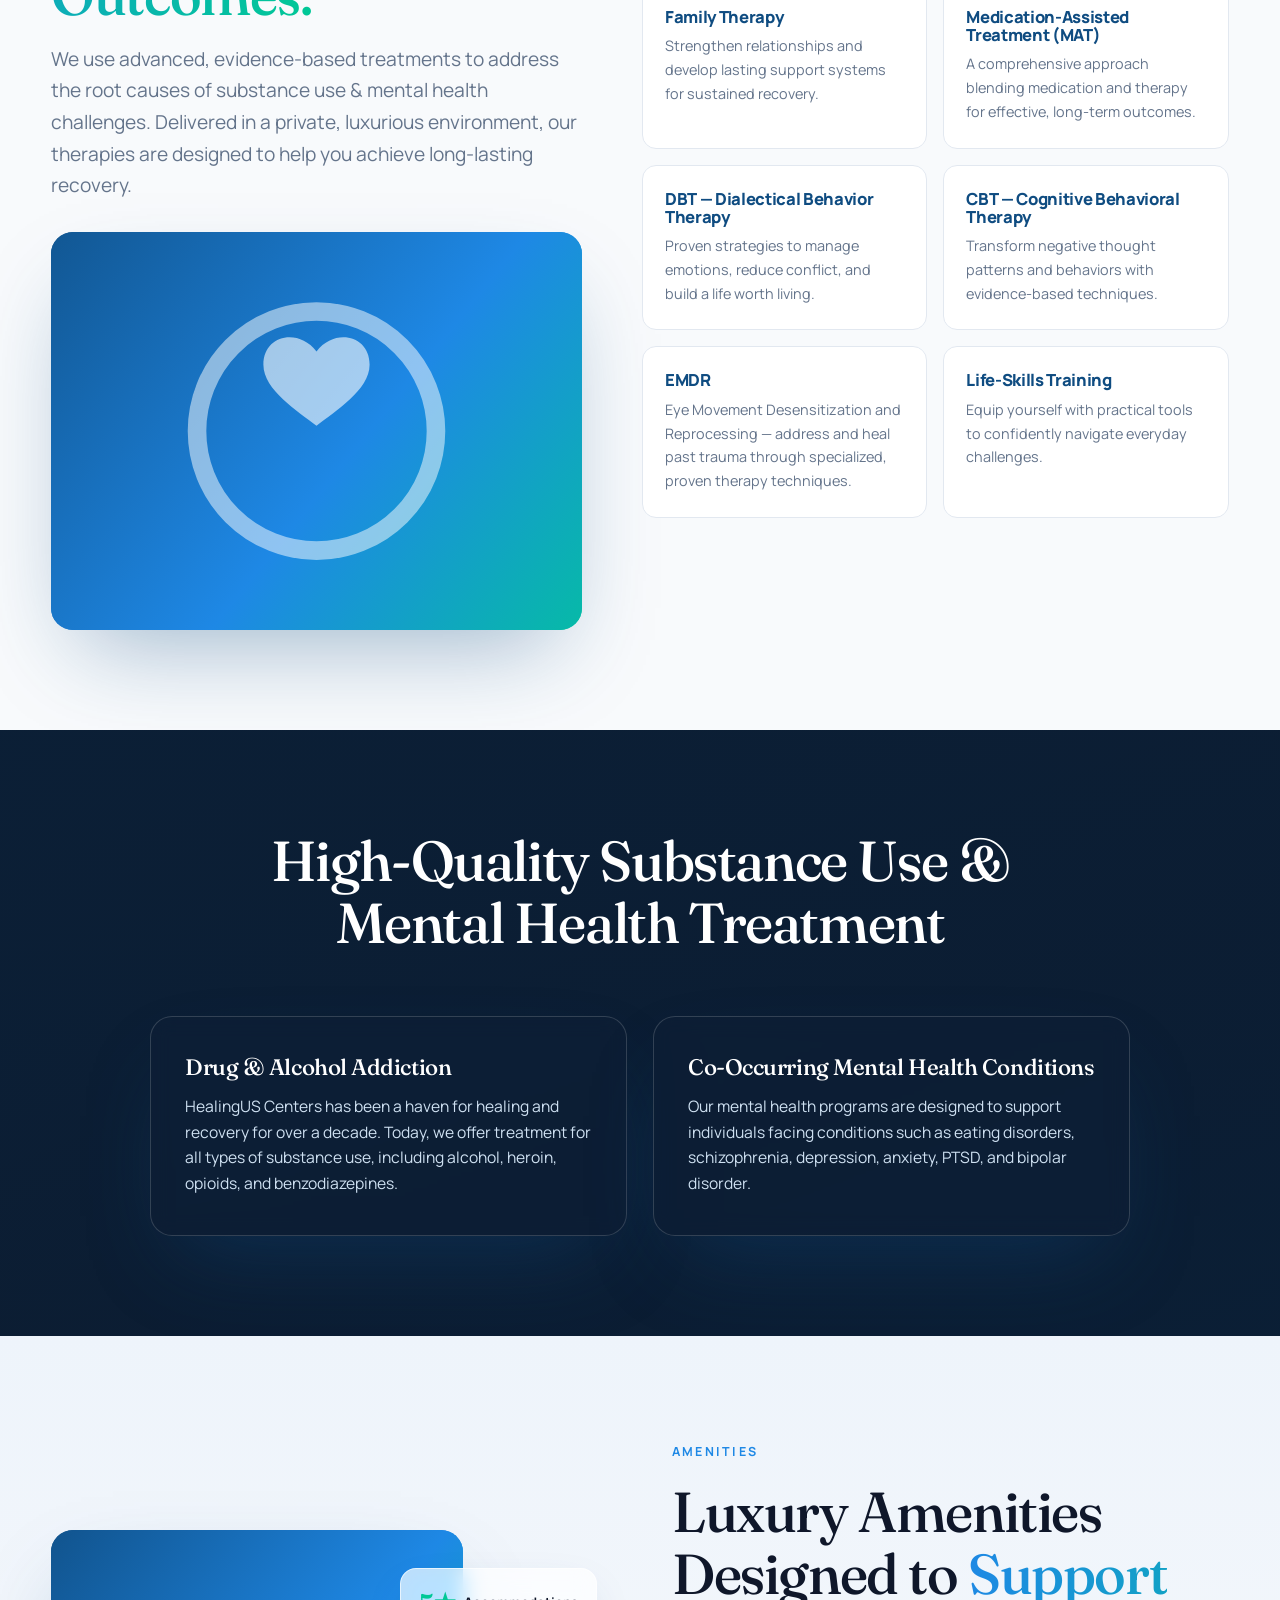
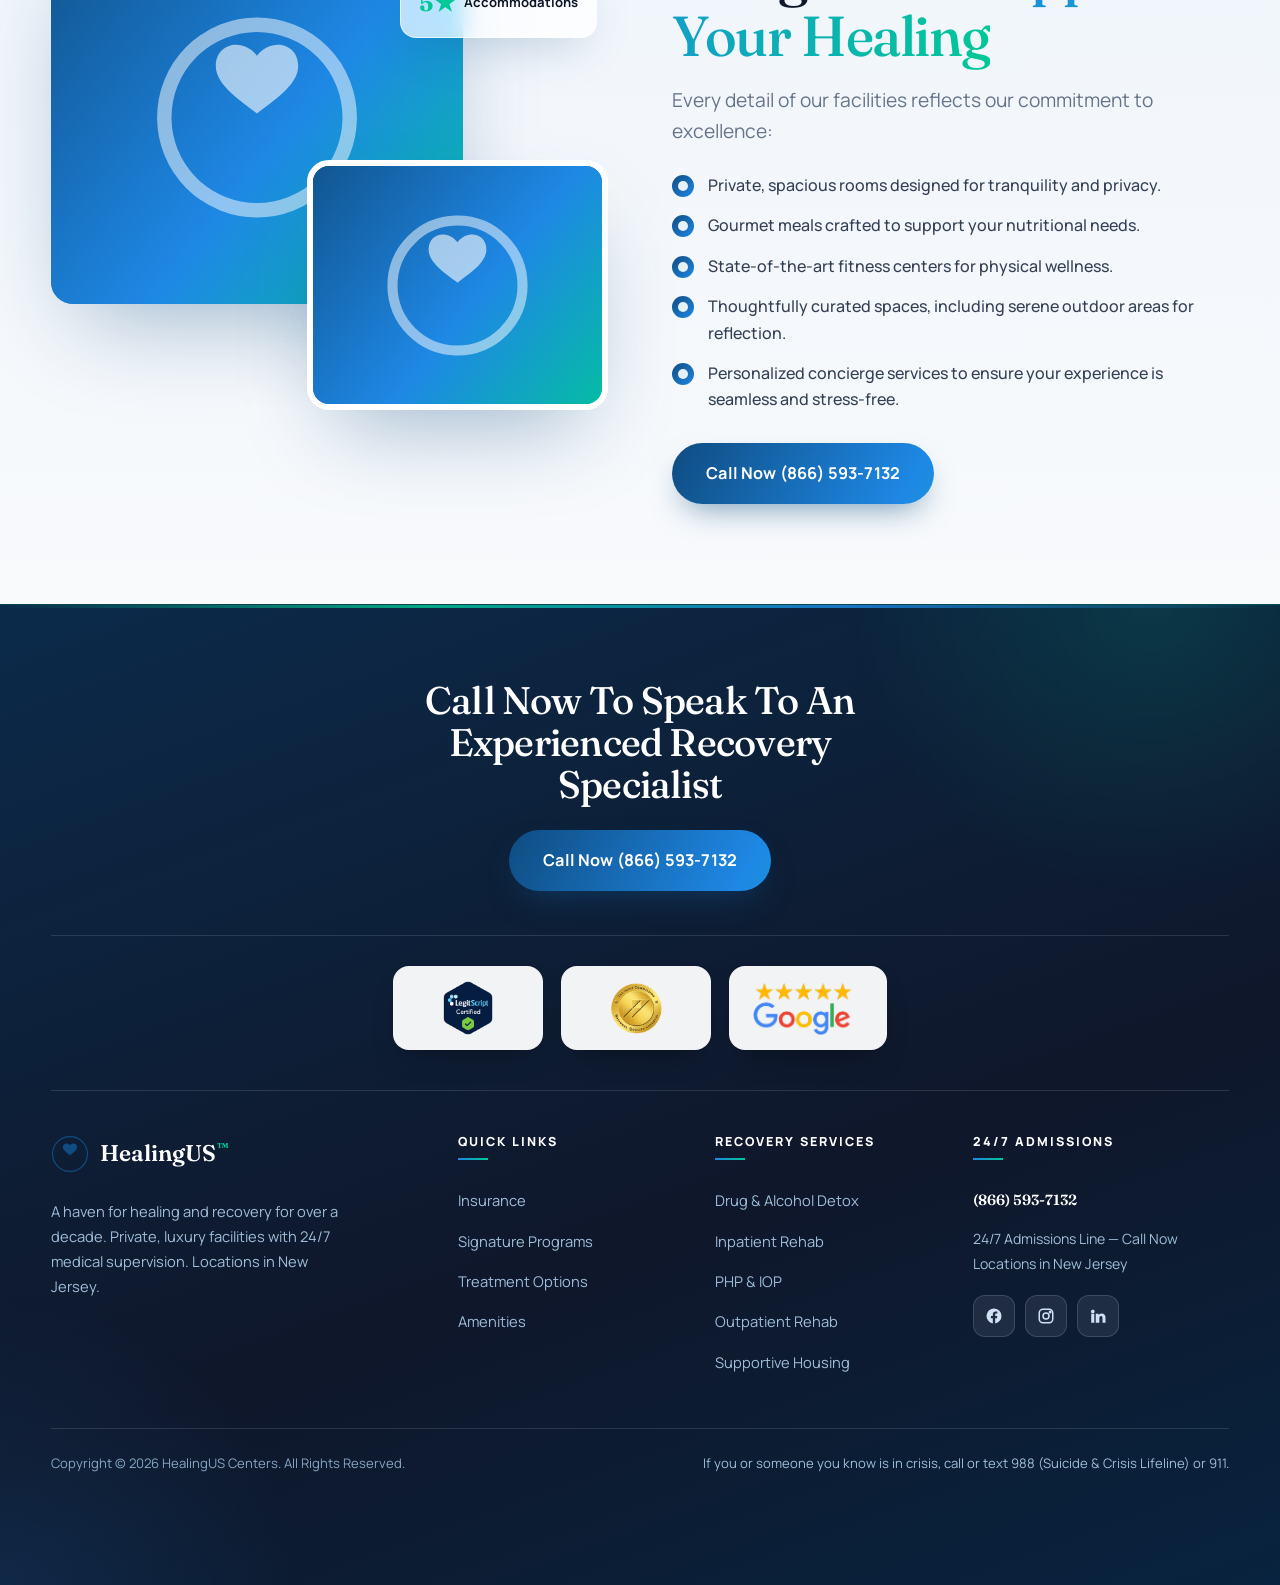
==== commit e2448ebe: "remove animations" ====
--- a/index.html
+++ b/index.html
@@ -854,7 +854,7 @@
 <!-- ================= HERO ================= -->
 <section class="hero" id="hero">
   <div class="hero__bg">
-    <img class="hero__img" src="https://images.unsplash.com/photo-1545205597-3d9d02c29597?q=80&w=1920&auto=format&fit=crop" alt="Calm wellness recovery environment" data-fallback="grad" />
+    <img class="hero__img" src="https://d9hhrg4mnvzow.cloudfront.net/hucenters.com/recovery/f4d43072-new-banner-image_11hc0w0000000000000000.jpg" data-fallback="grad" />
     <div class="hero__scrim"></div>
     <div class="hero__aurora"></div>
   </div>
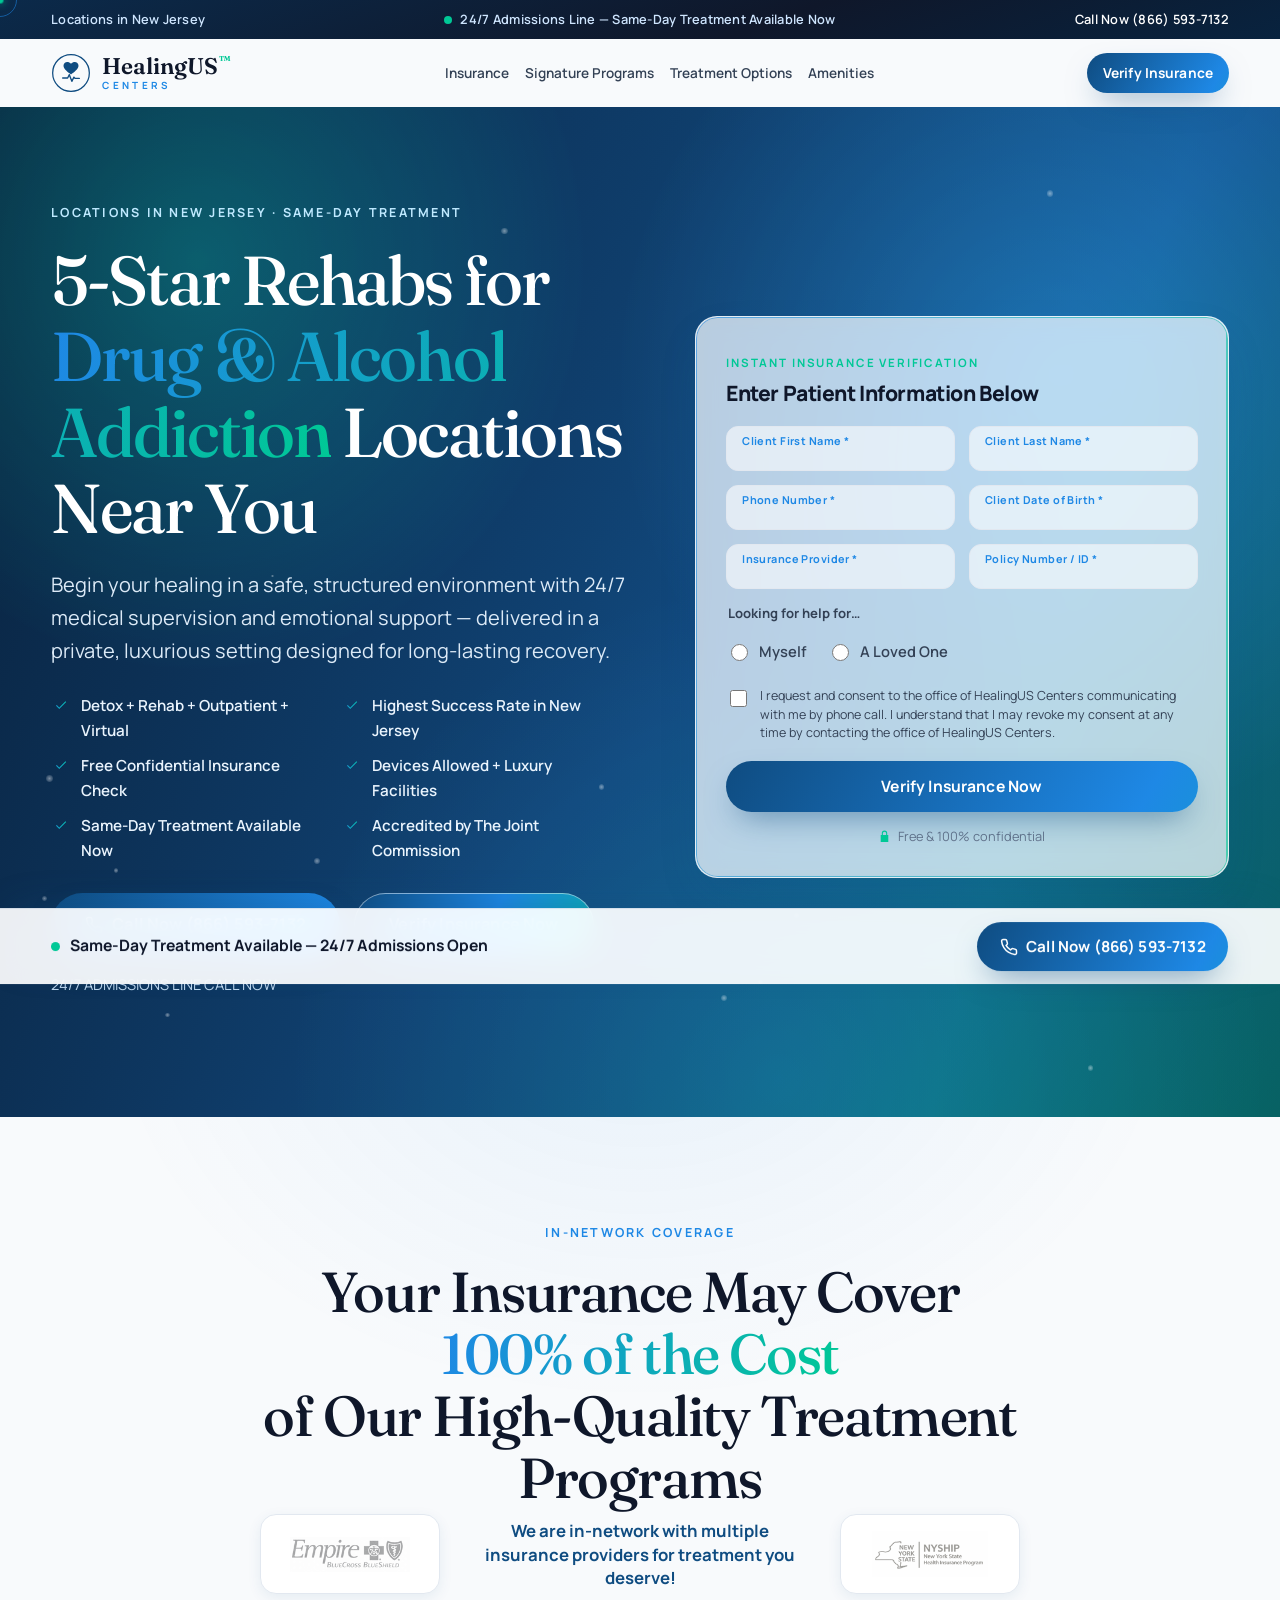
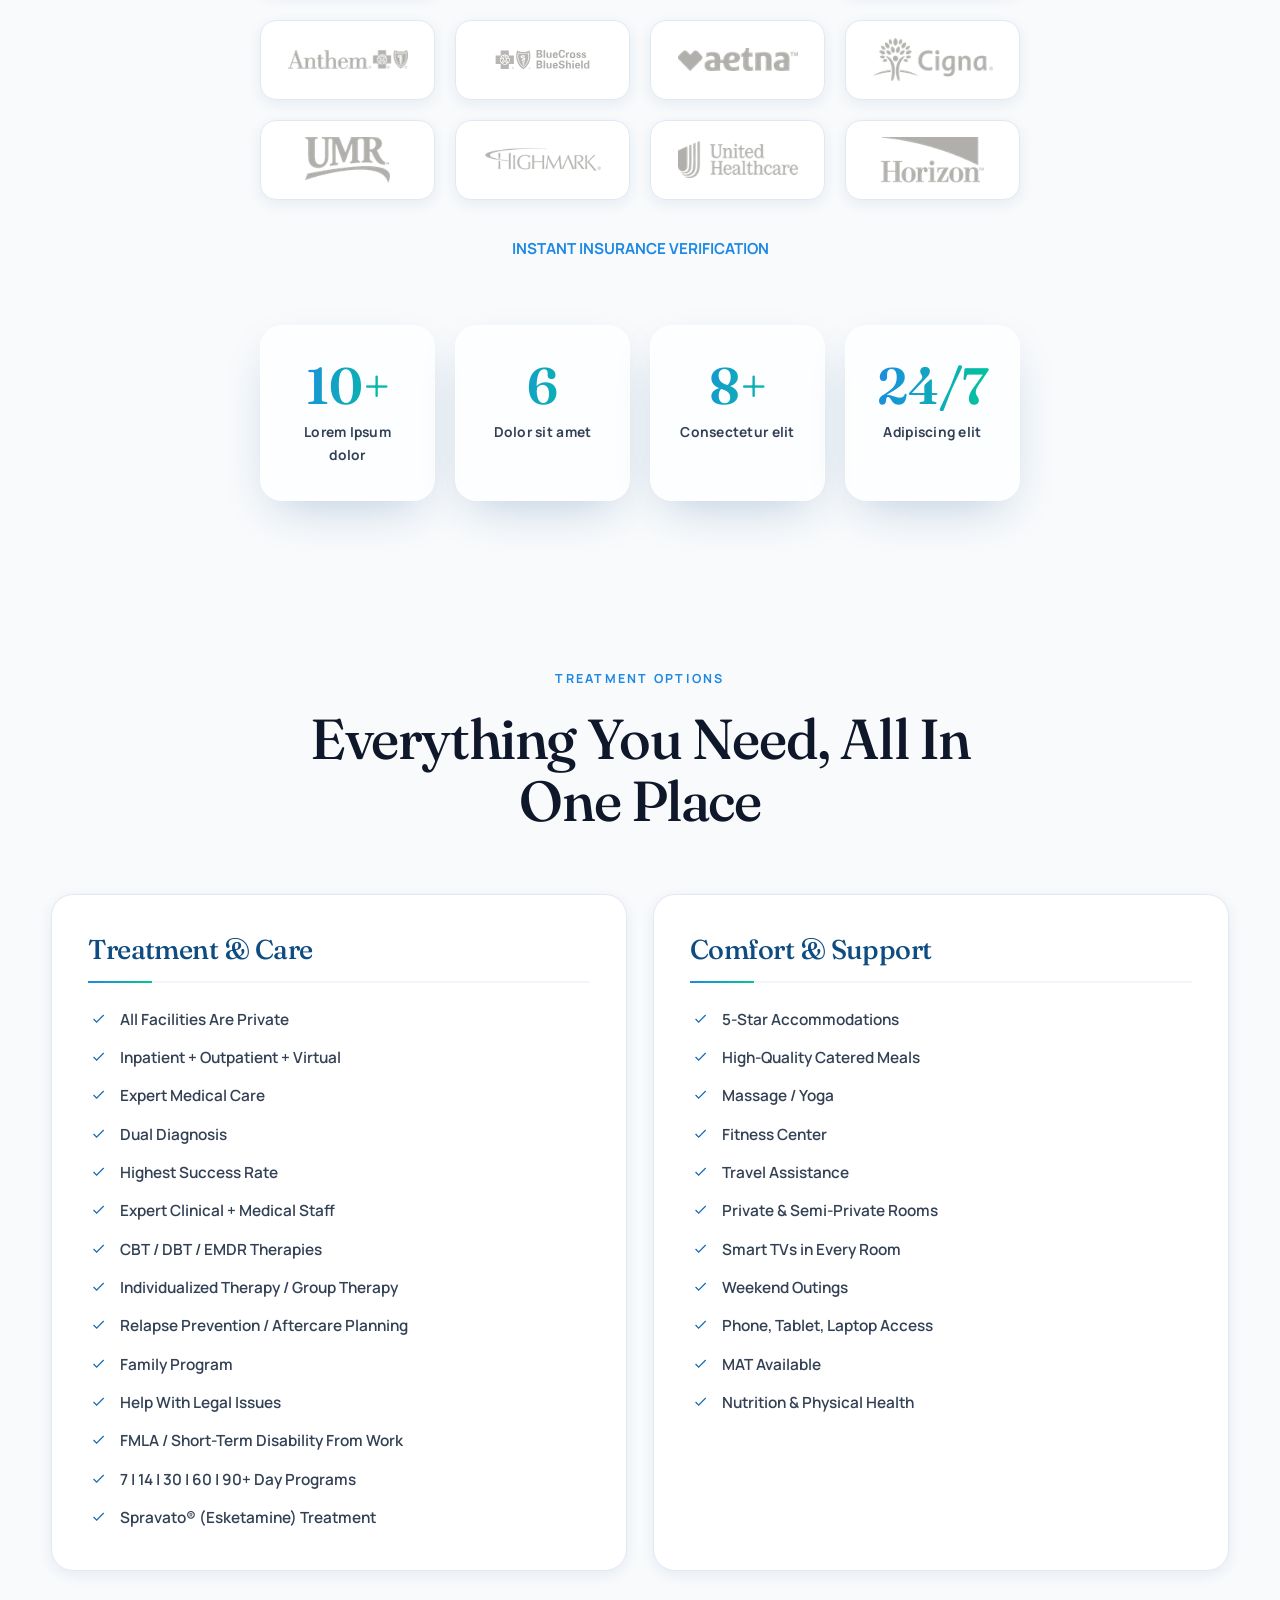
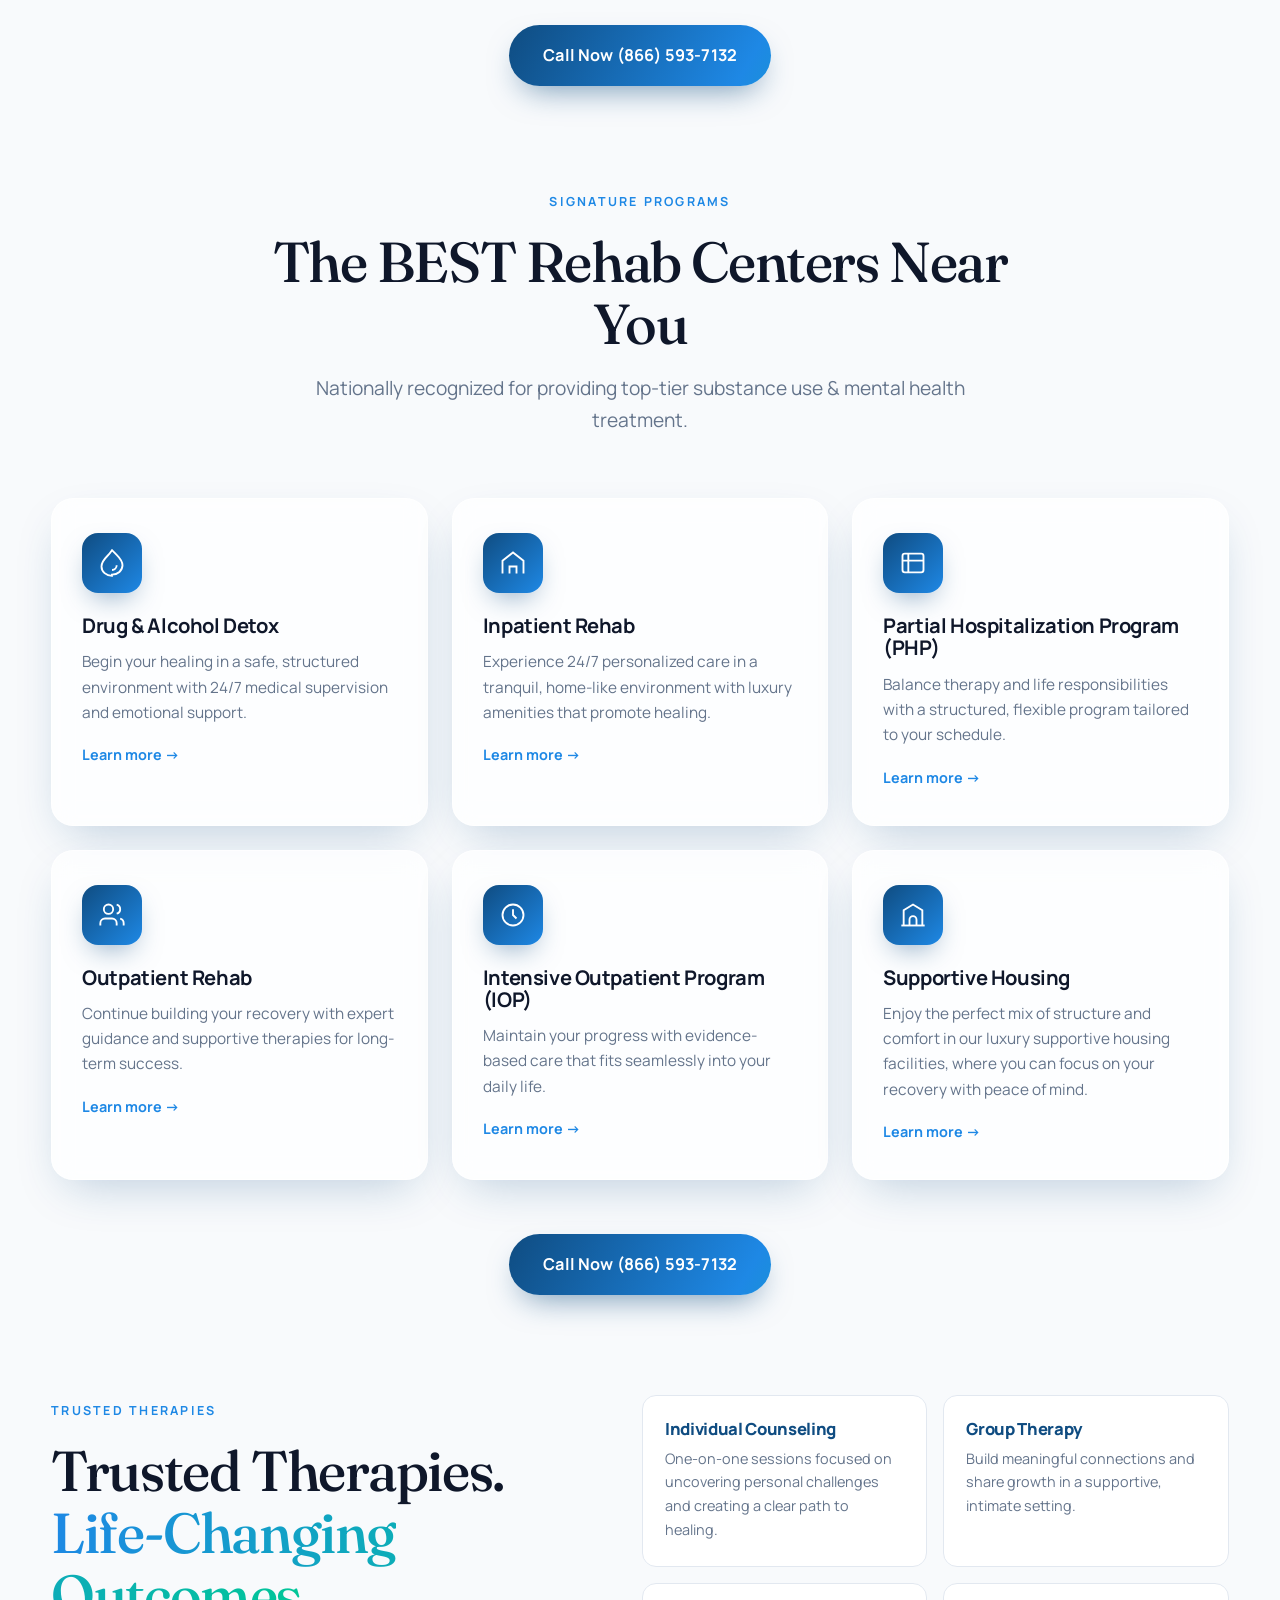
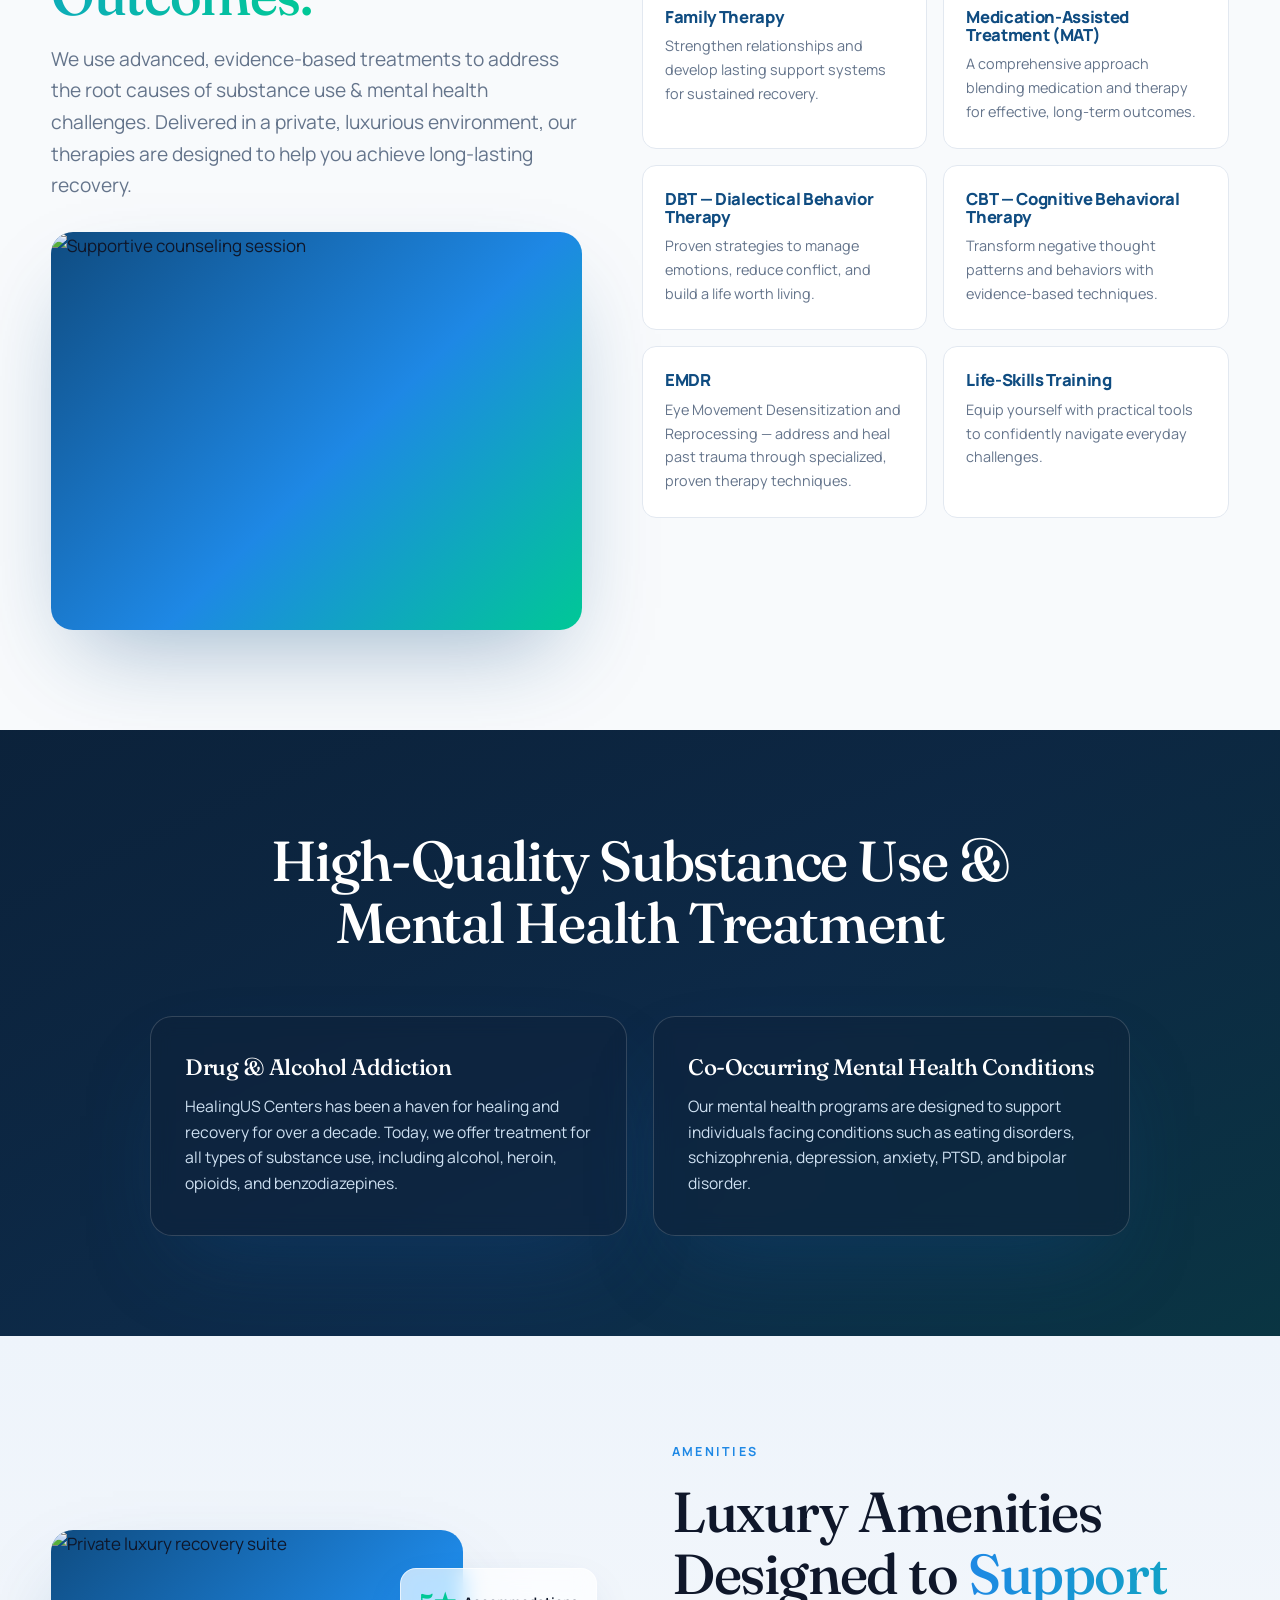
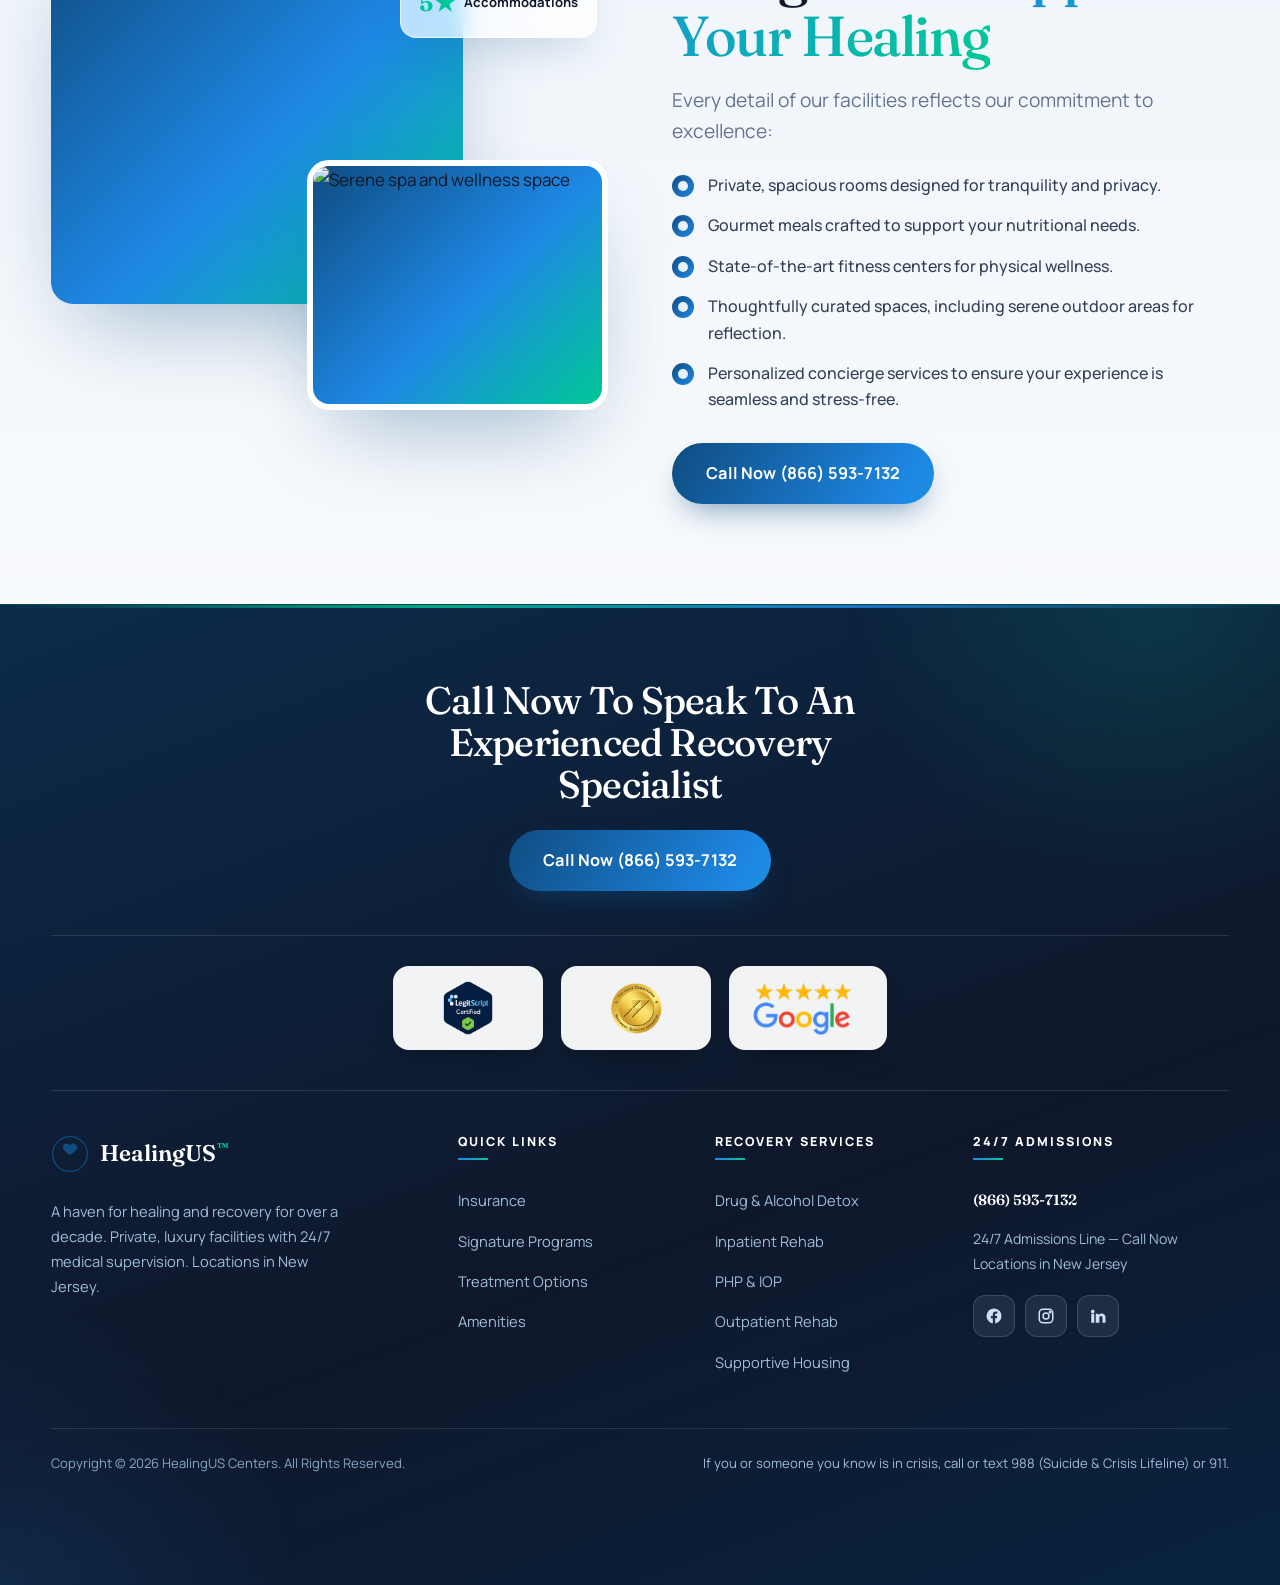
==== commit ed51a242: "sdlfh" ====
--- a/index.html
+++ b/index.html
@@ -64,7 +64,7 @@
 
 /* ---------- reset ---------- */
 *,*::before,*::after{box-sizing:border-box}
-html{-webkit-text-size-adjust:100%}
+html{-webkit-text-size-adjust:100%;overflow-x:clip}
 body{margin:0;background:var(--bg);color:var(--ink);
   font-family:'Manrope',system-ui,sans-serif;font-size:17px;line-height:1.65;
   -webkit-font-smoothing:antialiased;overflow-x:clip}
@@ -298,7 +298,7 @@
 .logo-text-chip{text-align:center;font-size:1.05rem;font-weight:700;color:var(--deep);padding:10px 20px;line-height:1.4}
 .logo-chip{width:100%;height:80px;display:grid;place-items:center;padding:14px 22px;
   border-radius:16px;background:#fff;border:1px solid var(--line);box-shadow:var(--sh-sm);transition:.4s var(--ease)}
-.logo-img{max-width:120px;max-height:46px;width:auto;height:auto;object-fit:contain}
+.logo-img{max-width:min(120px, 100%);max-height:46px;width:auto;height:auto;object-fit:contain}
 .logo-name{font-family:'Fraunces',serif;font-size:1.02rem;font-weight:500;color:var(--deep);text-align:center;line-height:1.1}
 .logo-chip:hover{transform:translateY(-4px);box-shadow:var(--sh-md);border-color:rgba(30,136,229,.4)}
 .instant-link{display:block;text-align:center;color:var(--blue);font-weight:700;font-size:.95rem;
@@ -307,7 +307,7 @@
 
 @media(max-width:860px){
   .logo-row--top{grid-template-columns:1fr;justify-items:center}
-  .logo-row--grid{grid-template-columns:repeat(2,1fr)}
+  .logo-row--grid{grid-template-columns:repeat(2, minmax(0, 1fr))}
   .logo-text-chip{order:-1;font-size:.95rem;padding:5px}
   .logo-chip{height:72px}
 }
@@ -318,7 +318,7 @@
 .stat__num{display:block;font-family:'Fraunces',serif;font-size:clamp(2.4rem,4vw,3.2rem);font-weight:600;
   background:var(--grad-text);-webkit-background-clip:text;background-clip:text;color:transparent;line-height:1}
 .stat__label{display:block;margin-top:10px;font-size:.86rem;font-weight:700;color:var(--ink-soft);letter-spacing:.02em}
-@media(max-width:760px){.stats{grid-template-columns:1fr 1fr}}
+@media(max-width:760px){.stats{grid-template-columns:repeat(2, minmax(0, 1fr))}}
 
 /* ============ PROGRAMS ============ */
 .programs{ padding-top: 0px linear-gradient(180deg,var(--bg),#eef4fb) }
@@ -575,7 +575,7 @@
 .impact__item{text-align:center;padding:24px}
 .impact__item .stat__num{font-size:clamp(2.8rem,5vw,4rem)}
 .impact__label{display:block;margin-top:10px;font-size:.92rem;font-weight:700;color:#cfe1f2}
-@media(max-width:760px){.impact__grid{grid-template-columns:1fr 1fr}}
+@media(max-width:760px){.impact__grid{grid-template-columns:repeat(2, minmax(0, 1fr))}}
 
 /* ============ VERIFY (contact) ============ */
 .verify.section{background:
@@ -618,7 +618,7 @@
 .cert{height:84px;min-width:150px;padding:14px 24px;border-radius:16px;background:rgba(255,255,255,.95);
   display:grid;place-items:center;box-shadow:0 14px 30px -16px rgba(0,0,0,.5);transition:.4s var(--ease)}
 .cert:hover{transform:translateY(-4px)}
-.cert-img{max-height:54px;max-width:170px;width:auto;object-fit:contain}
+.cert-img{max-height:54px;max-width:min(170px, 100%);width:auto;object-fit:contain}
 .badge-name{font-weight:800;font-size:.86rem;color:var(--deep);text-align:center;line-height:1.2;letter-spacing:.01em}
 
 .footer__grid{display:grid;grid-template-columns:1.7fr 1fr 1fr 1.2fr;gap:44px;padding-bottom:46px}
@@ -733,7 +733,7 @@
 /* 768px tablet polish */
 @media(max-width:900px){
   .hero{padding:80px 0 80px}
-  .programs{padding:clamp(54px,7vw,100px) 0}
+  .programs{  padding-top:0px;  padding:clamp(54px,7vw,100px) 0}
   .why{padding:clamp(54px,7vw,100px) 0}
   .amenities__media{max-width:480px}
 }
@@ -745,13 +745,16 @@
   .hero__cta{flex-direction:column;align-items:flex-start}
   .hero__cta .btn{width:100%;justify-content:center}
   .section-title{font-size:clamp(1.7rem,7vw,2.4rem)}
-  .stats{grid-template-columns:1fr 1fr}
-  .impact__grid{grid-template-columns:1fr 1fr}
+  .stats{grid-template-columns:repeat(2, minmax(0, 1fr))}
+  .impact__grid{grid-template-columns:repeat(2, minmax(0, 1fr))}
   .verify-card{padding:22px 18px}
   .verify-card--full{padding:26px 18px}
   .care-col{padding:28px 22px}
   .footer__certs{gap:12px}
-  .cert{min-width:0;flex:1 1 40%}
+  .cert{min-width:0;flex:1 1 40%;padding:10px 14px;height:72px}
+  .logo-chip{padding:10px 12px;height:64px}
+  .stat{padding:22px 14px;border-radius:var(--radius-sm)}
+  .impact__item{padding:16px 12px}
 }
 
 /* 420px extra-small phone */
@@ -770,6 +773,15 @@
   .tl-step__num{width:46px;height:46px;font-size:1rem}
   .sc-step{font-size:.78rem;padding:7px 13px}
   .amenities__list li{font-size:.93rem}
+}
+
+/* 360px extra-small viewport safety (e.g. 320px devices) */
+@media(max-width:360px){
+  .btn{font-size:.85rem;padding:.8em 1.2em}
+  .btn--lg{font-size:.88rem;padding:.85em 1.3em}
+  .topbar__inner{font-size:.7rem;padding:6px 0}
+  .brand__text{font-size:1.1rem}
+  .hero__title{font-size:1.8rem}
 }
 
 /* Ensure no horizontal overflow on any screen */
